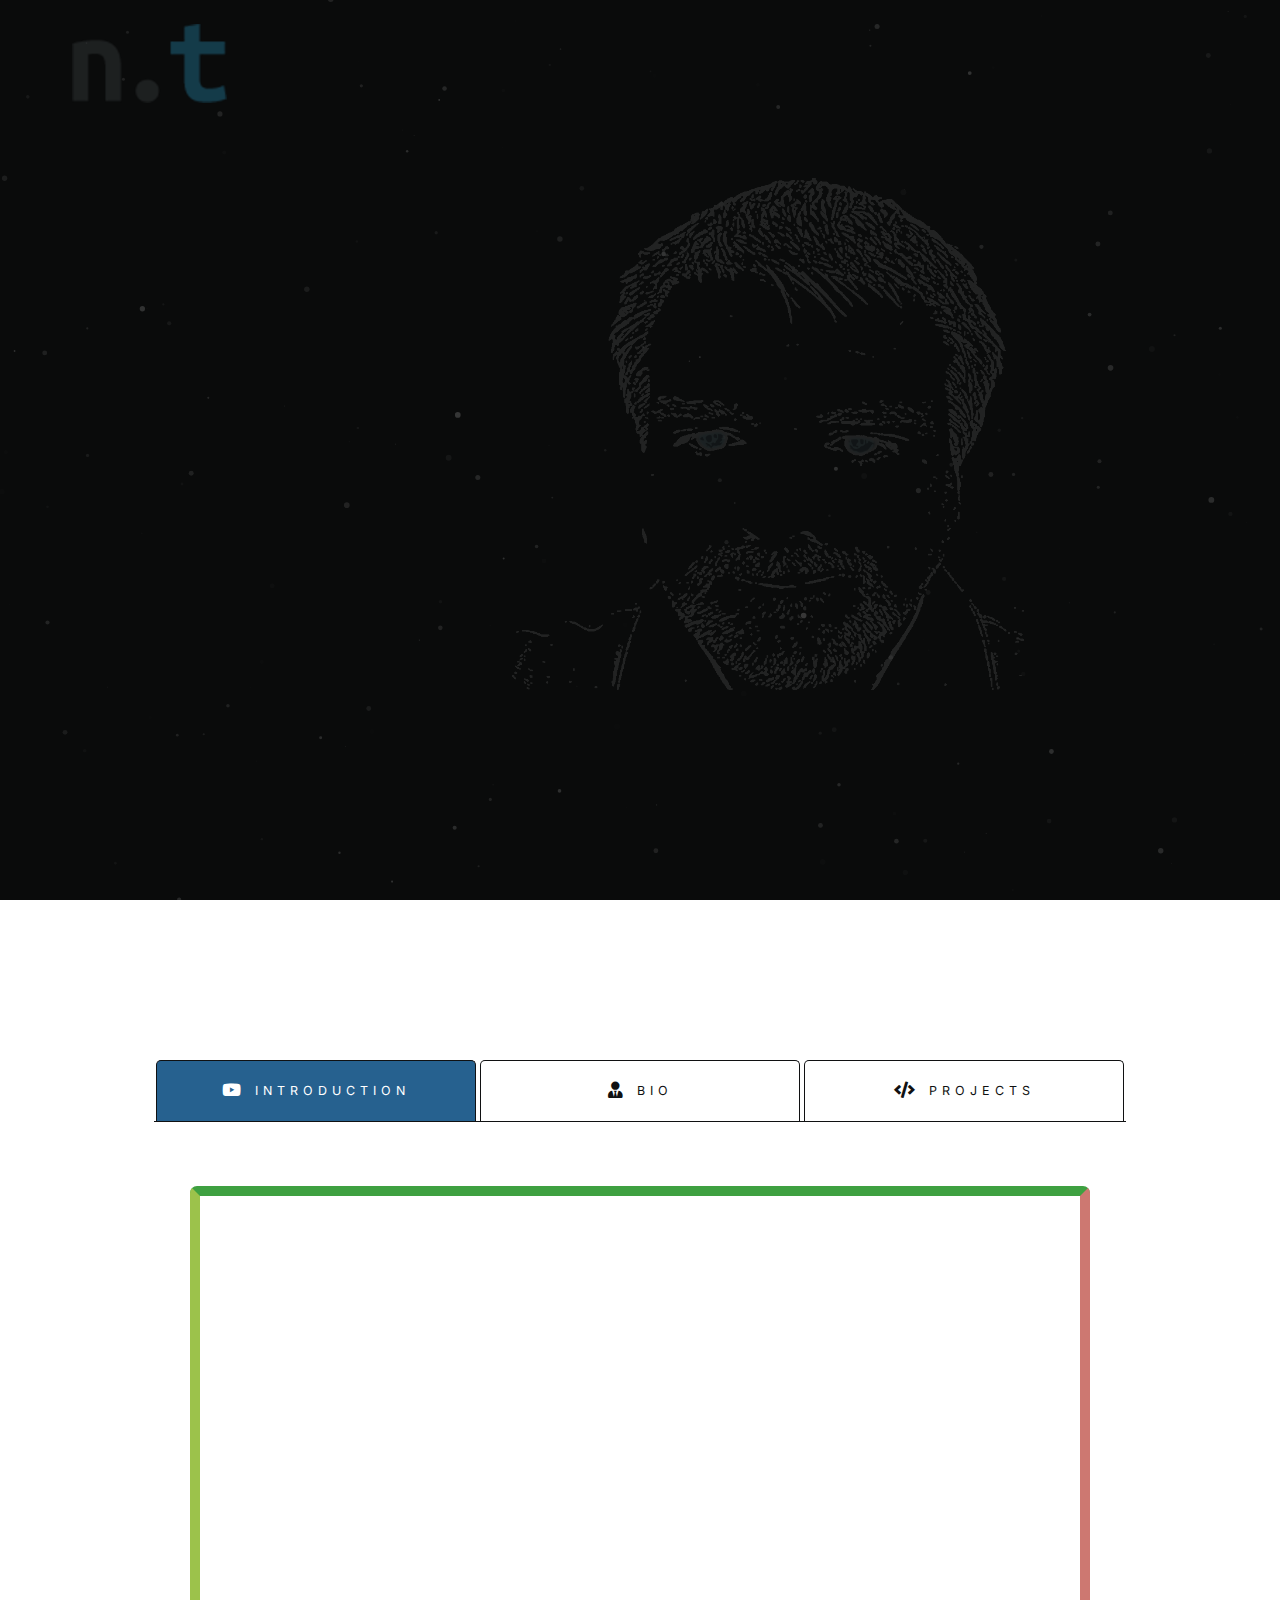
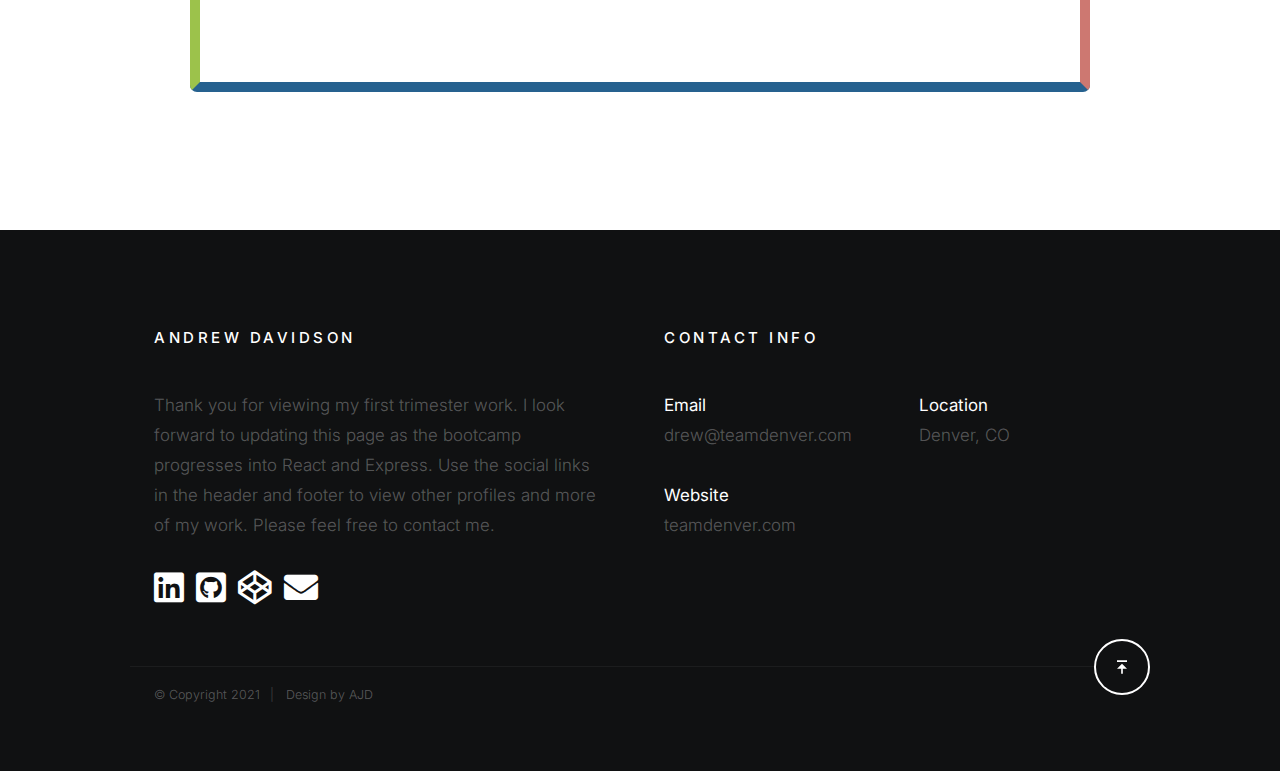
==== index.html @ 0cc4fbe0 "touch up bio intro" ====
<!DOCTYPE html>
<html lang="en" class="no-js">

<head>

    <!--- basic page needs
    ================================================== -->
    <meta charset="utf-8">
    <meta name="viewport" content="width=device-width, initial-scale=1">
    <title>Andrew Davidson</title>

    <script>
        document.documentElement.classList.remove('no-js');
        document.documentElement.classList.add('js');
    </script>

    <!-- CSS
    ================================================== -->
    <link rel="stylesheet" href="css/styles.css">
    <link rel="stylesheet" href="https://cdnjs.cloudflare.com/ajax/libs/font-awesome/5.1.1/css/all.css">


    <!-- favicons
    ================================================== -->
    <link rel="apple-touch-icon" sizes="180x180" href="apple-touch-icon.png">
    <link rel="icon" type="image/png" sizes="32x32" href="favicon-32x32.png">
    <link rel="icon" type="image/png" sizes="16x16" href="favicon-16x16.png">
    <link rel="manifest" href="site.webmanifest">
    <style>
        /*     page blue #034f4b     */
        /*  MERN
            #3ea041
            #cd7871
            #26618f
            #9cc24b
        */
        .profile-container {
            width: 100%;
            height: 100%;
            display: flex;
            align-items: center;
            justify-content: center;
        }

        .profile-pic {
            position: absolute;
            opacity: 50%;
            right: 20%;
        }

        .bio-pic {
            float: left;
            border-radius: 50%;
            margin-right: 30px;
            margin-bottom: 5px;
            padding: 0px;
        }

        .social-bio {
            list-style-type: none;
            margin: 0;
            padding: 0;
        }

        .col-video {
            text-align: center;
            vertical-align: middle;
            display: table-cell;
        }

        .col-mern-frame {
            border: 10px solid;
            border-top-color: #3ea041;
            border-right-color: #cd7871;
            border-bottom-color: #26618f;
            border-left-color: #9cc24b;
            border-radius: 7px;
            margin: 0;
            padding: 0;
        }

        /*.button i {*/
        /*    vertical-align: -5px;*/
        /*}*/

        .button {
            /*background-color: #4CAF50; !* Green *!*/
            border: none;
            border-radius: 7px;
            color: white;
            padding: 10px 15px 10px 18px;
            /*text-align: center;*/
            /*text-decoration: none;*/
            /*font-size: 12px;*/
            display: inline-block;
            margin: 0px;
            transition-duration: 0.8s;
            cursor: pointer;
            pointer-events: none;
            /*float: right;*/
        }

        .button1 {
            background-color: transparent;
            color: #26618f;
        }

        .button2 {
            background-color: transparent;
            color: #26618f;
            border: none;
        }

        .button1:hover {
            background-color: transparent;
            border-color: #3ea041;
            color: white;
        }

        .button:visited, .button:active {
            background-color: transparent;
            color: #26618f;
            border: 2px solid #26618f;
        }

        .pro-head {
            height: 55px;
        }
    </style>
    <style>
        /*.dropbtn {*/
        /*    background-color: #4CAF50;*/
        /*    color: white;*/
        /*    padding: 16px;*/
        /*    font-size: 16px;*/
        /*    border: none;*/
        /*    cursor: pointer;*/
        /*}*/

        .dropdown {
            position: relative;
            display: inline-block;
        }

        .dropdown-content {
            display: none;
            border-radius: 5px;
            background-color: white;
            border: 2px solid #26618f;
            position: absolute;
            right: 20px;
            top: 50px;
            width: 175px;
            box-shadow: 0px 8px 16px 0px rgba(0, 0, 0, 0.2);
            z-index: 10;
            font-size: 16px;
        }

        .dropdown-content a {
            color: #26618f;
            padding: 10px 10px;
            text-decoration: none;
            display: block;
            border-radius: 5px;
        }

        .dropdown-content a:hover {
            background-color: #cc5252;
            color: white;
            border-radius: 5px;
            transition-duration: 0.5s;
        }

        .dropdown:hover .dropdown-content {
            display: block;
            border-radius: 7px;
        }

        .info-content {
            display: none;
            border-radius: 5px;
            background-color: white;
            border: 2px solid #26618f;
            color: #26618f;
            position: absolute;
            right: 20px;
            top: 50px;
            width: 275px;
            box-shadow: 0px 8px 16px 0px rgba(0, 0, 0, 0.2);
            z-index: 10;
            font-size: 16px;
            padding: 0px 10px 0 15px;
            /*pointer-events: none;*/
        }

        .dropdown:hover .info-content {
            display: block;
            border-radius: 7px;
        }

        .info-content a:hover {
            color: #cc5252;
        }

        .services-list__item-content a {
            color: #000;
        }

        .services-list__item-content a:hover {
            color: #cc5252;
        }

        /*.dropdown:hover .dropbtn {*/
        /*    background-color: #3e8e41;*/
        /*}*/
    </style>
    <script>
        function egg() {
            var newLine = "\r\n"
            var msg = "You found an Easter Egg!"
            msg += newLine;
            msg += newLine;
            msg += "A new tab will open with";
            msg += newLine;
            msg += "more of my recent projects wrapped";
            msg += newLine;
            msg += "in a next.tech playground...Enjoy";
            alert(msg);
        }
    </script>
</head>

<body id="top" class="theme-particles">


<!-- preloader
================================================== -->
<div id="preloader">
    <div id="loader"></div>
</div>


<!-- page wrap
================================================== -->
<div class="s-pagewrap">


    <!-- # header
    ================================================== -->
    <header class="s-header">
        <div class="row s-header__content">

            <div class="s-header__logo">
                <a class="logo" href="index.html">
                    <img src="images/logo.png" alt="Homepage">
                </a>
            </div>
            <!--#3ea041 cd7871 26618f 9cc24b-->
            <ul class="s-header__social">
                <li>
                    <a href="https://www.linkedin.com/in/andrewjdavidson/" target="_blank">
                        <i class="fab fa-linkedin fa-2x" style="color: #3ea041;"
                           onMouseOver="this.style.color='white'" onMouseOut="this.style.color= '#3ea041'"></i>
                        <span class="screen-reader-text">LinkedIn</span>
                    </a>
                </li>
                <li>
                    <a href="https://github.com/ajdavidson?tab=repositories" target="_blank">
                        <i class="fab fa-github-square fa-2x" style="color: #cd7871;"
                           onMouseOver="this.style.color='white'" onMouseOut="this.style.color= '#cd7871'"></i>
                        <span class="screen-reader-text">GitHub</span>
                    </a>
                </li>
                <li>
                    <a href="https://codepen.io/collection/LPVvgN" target="_blank">
                        <i class="fab fa-codepen fa-2x" style="color: #26618f;"
                           onMouseOver="this.style.color='white'" onMouseOut="this.style.color= '#26618f'"></i>
                        <span class="screen-reader-text">Codepen</span>
                    </a>
                </li>
                <li>
                    <a href="mailto:drew@teamdenver.com" target="_blank">
                        <i class="fa fa-envelope fa-2x" style="color: #9cc24b;"
                           onMouseOver="this.style.color='white'" onMouseOut="this.style.color= '#9cc24b'"></i>
                        <span class="screen-reader-text">Email</span>
                    </a>
                </li>
            </ul>

        </div> <!-- end s-header__content -->
    </header> <!-- end s-header -->


    <!-- # intro
    ================================================== -->
    <section id="intro" class="s-intro">
        <div id="floater" style="
        z-index: 5;
        position: absolute;
        left: 0px;
        top: 0px;
        height:79px;
        width: 155px;
        /*border-radius: 50%;*/
        opacity: 33.3%;
        background: rgba(255, 255, 255, 0);
       margin: 0;
       padding: 0;
      "><a href="https://ajdavidson.github.io/next-tech-sbx/" target="_blank" onclick="egg()"><img src="images/nt.png"></a>
        </div>
        <div id="particles-js" class="s-intro__particles">
            <div class="profile-container">
                <img class="profile-pic" src="images/profile-1080-sq.png" height="40%" width="40%"/></div>
        </div>


        <div class="row s-intro__content">
            <div class="column lg-12">

                <!--  counter  -->
                <!--                <div class="counter">-->
                <!--                    <div class="counter__time">-->
                <!--                        <span class="ss-days">365</span>-->
                <!--                        <span>days</span>-->
                <!--                    </div>-->
                <!--                    <div class="counter__time">-->
                <!--                        <span class="ss-hours">01</span>-->
                <!--                        <span>hours</span>-->
                <!--                    </div>-->
                <!--                    <div class="counter__time minutes">-->
                <!--                        <span class="ss-minutes">01</span>-->
                <!--                        <span>mins</span>-->
                <!--                    </div>-->
                <!--                    <div class="counter__time">-->
                <!--                        <span class="ss-seconds">55</span>-->
                <!--                        <span>secs</span>-->
                <!--                    </div>-->
                <!--                </div>-->
                <!-- end counter -->

                <div class="s-intro__content-bottom">
                    <h1 class="s-intro__content-title">Andrew Davidson</h1>
                    <h2 class="s-intro__content-title">Portfolio</h2>
                    <p>
                        MIT xPRO Professional Certificate<br>
                        Full Stack Development with MERN
                    </p>
                </div>

            </div>

            <div class="s-intro__scroll">
                <p class="scroll-text">Scroll For More</p>
                <a href="#info" class="smoothscroll">
                    <div class="mouse"></div>
                </a>
                <div class="end-top"></div>
            </div> <!-- end s-intro__scroll -->

        </div> <!-- intro__content -->

    </section> <!-- end s-intro -->


    <!-- # info
    ================================================== -->
    <section id="info" class="s-info">

        <div class="s-info__bg"></div>

        <div class="row">
            <div class="column lg-12">

                <nav class="tab-nav">
                    <ul class="tab-nav__list">
                        <li class="active" data-id="tab-about">
                            <a href="#tab-about">
                                <i class="fab fa-youtube fa-lg"></i>&nbsp;Introduction
                            </a>
                        </li>
                        <li>
                            <a href="#tab-services">
                                <i class="fas fa-user-tie fa-lg"></i>&nbsp;Bio
                            </a>
                        </li>
                        <li>
                            <a href="#tab-contact">
                                <i class="fas fa-code fa-lg"></i>&nbsp;Projects
                            </a>
                        </li>
                    </ul>
                </nav> <!-- end tab-nav -->

                <div class="tab-content">

                    <!-- 01 - tab about -->
                    <div id="tab-about" class='tab-content__item'>

                        <div class="row">
                            <div class="column col-video">
                                <!--                                <p class="lead">-->
                                <!--              Youtube embed                      -->
                                <div>
                                    <iframe class="col-mern-frame" id="ytplayer" type="text/html" width="900"
                                            height="506.25"
                                            src="https://www.youtube.com/embed/bcRHlFzZ-sk?modestbranding=1&color=white&iv_load_policy=3"
                                            frameborder="0" allowfullscreen></iframe>
                                </div>
                            </div>
                        </div>

                    </div> <!-- end 01 - tab about -->

                    <!-- 02 - tab services -->
                    <div id="tab-services" class='tab-content__item'>

                        <div class="row tab-content__item-header">
                            <div class="column">
                                <!---->
                                <ul class="social-bio">
                                    <li>
                                        <a href="https://www.linkedin.com/in/andrewjdavidson/" target="_blank">
                                            <i class="fab fa-linkedin fa-1x" style="color: rgb(0, 0, 0);"></i>
                                            <span class="screen-reader-text">LinkedIn</span>andrewjdavidson</a>
                                    </li>
                                    <li>
                                        <a href="https://github.com/ajdavidson?tab=repositories" target="_blank">
                                            <i class="fab fa-github-square fa-1x" style="color: rgb(0, 0, 0);"></i>
                                            <span class="screen-reader-text">GitHub</span>
                                            github.com/ajdavidson</a>
                                    </li>
                                </ul>
                                <!---->
                            </div>
                            <div class="column">
                                <h2 align="center">What I Do</h2>
                            </div>

                            <div class="column">
                                <!--suppress HtmlDeprecatedAttribute -->
                                <img src="images/mern.png" align="right" height="50" width="147"/>
                            </div>
                        </div>

                        <div class="row">
                            <div class="column">
                                <img src="images/profile-bio.jpg" class="bio-pic" height="150" width="150"/>
                                <p class="lead">
                                    This site is a portfolio of my work in the MIT xPro Full Stack Development with MERN
                                    Bootcamp. An immersive formally structured coding program leveraging vetted content
                                    from world-renowned experts in the MIT faculty. Focusing on MERN: MongoDB, Express,
                                    React, and Node.js and related frameworks. These components provide the end-to-end
                                    framework support for developers.
                                    Several hours per week are spent in live interactive sessions with course leaders.
                                    Weekly testing and grading. I am wrapping up the first trimester covering web
                                    development with JavaScript. Built pages and projects using the latest techniques on
                                    the most up to date versions of frontend languages with modern tools such as VS Code
                                    and GitHub. Trained on many supporting methods, technologies, and API as well. The
                                    best way to contact me is [ <a href="mailto:drew@teamdenver.com"><i
                                        class="fa fa-envelope fa-sm"></i><span class="screen-reader-text">Email</span></a> ]
                                </p>
                            </div>
                        </div>

                        <div class="row services-list block-lg-one-half block-md-one-half block-tab-whole">

                            <div class="column services-list__item">
                                <div class="services-list__item-icon">
                                    <!--            @formatter:off              -->
                                    <svg viewBox="0 0 384 448" xmlns="http://www.w3.org/2000/svg"><path transform="translate(0 -32)" d="M0,32,34.9,427.8,191.5,480l157.6-52.2L384,32ZM308.2,159.9H124.4l4.1,49.4H304.1L290.5,357.7l-97.9,27v.3h-1.1L92.8,357.7l-6-75.8h47.7L138,320l53.5,14.5L245.2,320l6-62.2H84.3L71.5,112.2H312.6Z"/></svg>
                                    <svg xmlns="http://www.w3.org/2000/svg" viewBox="0 0 384 448"><path d="M0,32,34.9,427.8,192,480l157.1-52.2L384,32Zm313.1,80-4.8,47.3L193,208.6l-.3.1H304.2L291.4,355.3,193.2,384,94.4,354.8,88,280.9h48.9l3.2,38.3,52.6,13.3,54.7-15.4,3.7-61.6L84.8,255v-.1l-.2.1L81,208.7,193.1,162l6.5-2.7H76.7L70.9,112Z" transform="translate(0 -32)"/></svg>
                                    <svg xmlns="http://www.w3.org/2000/svg" viewBox="0 0 205.36 230"><path d="M226.37,11.63A5,5,0,0,0,222.68,10H27.32a5,5,0,0,0-5,5.44l17.6,197.14a5,5,0,0,0,3.61,4.36l80.05,22.87a5,5,0,0,0,2.74,0l80.12-22.87a5,5,0,0,0,3.61-4.36L227.66,15.45A5,5,0,0,0,226.37,11.63ZM60,145l35,9.71V55h20V185L60,169.75Zm130.27-35L185,171.25,135,185V162l33.75-9.28L170,134l-35,6V55h60l-1.73,20H155v40Z" transform="translate(-22.32 -10)"/></svg>
                                    <!--            @formatter:on               -->
                                </div>
                                <div class="services-list__item-content">
                                    <h4 class="item-title">Front End Development</h4>
                                    <p>
                                        The heart of the program is building web applications using Javascript, HTML,
                                        and CSS with Agile methodology. Designing and coding user interactions on web
                                        pages. Implementing UI components, and DOM manipulation in synchronous and
                                        asynchronous applications. Debugging and extensive utilization of Browser
                                        Developer Tools.
                                    </p>
                                </div>
                            </div>

                            <div class="column services-list__item">
                                <div class="services-list__item-icon">
                                    <!--            @formatter:off              -->
                                    <svg xmlns="http://www.w3.org/2000/svg" viewBox="0 0 56.71 59.45"><defs><style>.cls-1{fill:#99424f}</style></defs><g id="A"><path class="cls-1" d="M-141,179a7.79,7.79,0,0,0-5.18-7.9l8.82-21.42-36.25-2.58,5.81,22.53a7.74,7.74,0,0,0-6,7.05,7.9,7.9,0,0,0,2.78,6.55,20.77,20.77,0,0,1-2.87,2.91,20.15,20.15,0,0,1-6.52,3.66,5.28,5.28,0,0,1-1.71-6.24,7.72,7.72,0,0,0,5.89-7,7.73,7.73,0,0,0-7.07-8.28,7.68,7.68,0,0,0-8.15,7.21,7.81,7.81,0,0,0,1.83,5.59l-.42.72a30.07,30.07,0,0,0-3.48,7.91c-1.4,6-.12,11,3.59,14a12.37,12.37,0,0,0,7,2.84c4.47.31,9.17-1.65,13.71-3.55a49.23,49.23,0,0,1,9.81-3.34c1.2-.21,2.43-.29,3.74-.39a20.74,20.74,0,0,0,7.91-1.66,11.22,11.22,0,0,0,5.87-7.32,11.68,11.68,0,0,0-.6-7.23,7.79,7.79,0,0,0,1.42-4Zm-3.32-.24a4.32,4.32,0,0,1-4.58,4.06,4.36,4.36,0,0,1-4-4.67,4.68,4.68,0,0,1,.7-2.12,4.26,4.26,0,0,1,.53-.66,3.54,3.54,0,0,1,.63-.53h0l.46-.28a0,0,0,0,0,0,0l.22-.11s0,0,.05,0l.24-.08a1.84,1.84,0,0,0,.25-.09s0,0,0,0l.21-.06s.05,0,.07,0l.24,0h0l.26,0s.05,0,.07,0h.29c.08,0,.17,0,.27,0l.22,0a.63.63,0,0,1,.19,0h0a3.06,3.06,0,0,1,.41.1,4.39,4.39,0,0,1,3.12,4.53Zm-24.78-27.86,26.76,1.9-7.42,18c-.26,0-.52.11-.78.17l-5.54-13.87-7.4,12.87a5.07,5.07,0,0,0-.78-.25Zm10.48,25.33a7.65,7.65,0,0,0-2-4.31l4-7,3,7.64a7.87,7.87,0,0,0-2.4,3.85Zm-8.33-3.34.24,0h0l.21,0h.26l.66.05a.74.74,0,0,1,.17,0,.12.12,0,0,1,.08,0,1.33,1.33,0,0,0,.19.05l.06,0,.24.07a1,1,0,0,1,.21.09l.07,0a.65.65,0,0,1,.17.08l0,0,.19.11h0a.74.74,0,0,1,.21.13,2.11,2.11,0,0,1,.22.14s0,0,0,0,.11.1.18.14l0,0c.19.17.36.35.54.54l0,0a4.41,4.41,0,0,1,.43.66,4.38,4.38,0,0,1,.53,2.43,4.32,4.32,0,0,1-4.58,4.06,4.36,4.36,0,0,1-4-4.67,4.33,4.33,0,0,1,3.52-4Zm-16.73-1.31a4.35,4.35,0,0,1,4,4.66,4.33,4.33,0,0,1-4.59,4.06,4.34,4.34,0,0,1-4-4.66A4.32,4.32,0,0,1-183.73,171.55Zm38.53,17.82a7.63,7.63,0,0,1-4.05,5,17.6,17.6,0,0,1-6.66,1.31c-1.32.1-2.71.21-4.06.44a51,51,0,0,0-10.53,3.55c-4.37,1.83-8.48,3.55-12.17,3.29a8.84,8.84,0,0,1-5.16-2.09c-3.56-2.89-3-7.81-2.41-10.48a26.86,26.86,0,0,1,3.12-7l.22-.38a6.81,6.81,0,0,0,1.15.4,8.88,8.88,0,0,0,4.12,9.66l.63.39.71-.21a23.11,23.11,0,0,0,8.52-4.57,22.86,22.86,0,0,0,3.83-4,5.9,5.9,0,0,0,1.17.17,7.64,7.64,0,0,0,7.76-5.27l2.86.2a7.69,7.69,0,0,0,7,6.33,7.49,7.49,0,0,0,3.92-.8,8.05,8.05,0,0,1,.07,4Z" transform="translate(194.12 -147.07)"/></g></svg>
                                    <svg xmlns="http://www.w3.org/2000/svg" viewBox="0 0 365 414.63"><path d="M353.87,319.05,193.63,411.63a22.1,22.1,0,0,1-22.26,0L11.13,319.05A22.25,22.25,0,0,1,0,299.91V114.73A22,22,0,0,1,11.13,95.59L171.37,3a22.1,22.1,0,0,1,22.26,0L353.87,95.59A22.25,22.25,0,0,1,365,114.73V299.91A23.24,23.24,0,0,1,353.87,319.05Z" transform="translate(0 0)" style="fill:#26618f"/><path d="M182.28,28.16a18.24,18.24,0,0,0-9.57,2.67L34.27,110.73A18.87,18.87,0,0,0,24.7,127.2V287a18.62,18.62,0,0,0,9.57,16.47l138.44,79.9a18.49,18.49,0,0,0,19.14,0l138.43-79.9A18.9,18.9,0,0,0,339.85,287V127.2a18.62,18.62,0,0,0-9.57-16.47L191.85,30.83A18.24,18.24,0,0,0,182.28,28.16Zm0,6.68h0a12.52,12.52,0,0,1,6.22,1.78l138.43,79.9a12.77,12.77,0,0,1,6.23,10.9v159.8a12.77,12.77,0,0,1-6.23,10.9L188.5,378a12.53,12.53,0,0,1-6.23,1.78A11.83,11.83,0,0,1,176,378L37.61,298.12a12.81,12.81,0,0,1-6.23-10.9V127.42a12.81,12.81,0,0,1,6.23-10.9l138.44-79.9A13.16,13.16,0,0,1,182.28,34.84ZM169.5,174.16h18.69a2,2,0,0,0,1.56-.67C200.88,161,202,135,202,127.2a2.23,2.23,0,0,0-2.22-2.23H157.91a2.23,2.23,0,0,0-2.23,2.23c0,7.56,1.11,33.61,12.24,46.29A2,2,0,0,0,169.5,174.16Zm-5.12-42.29h29.38A2.23,2.23,0,0,1,196,134.1c0,6.23-1.11,23.81-8.68,32.94a3,3,0,0,1-1.78.66H172.37a2,2,0,0,1-1.55-.66c-7.57-8.91-8.46-26.71-8.68-32.94a2.23,2.23,0,0,1,2.22-2.23Zm18.7-11.35s8-4.67,3.11-13.13c-2.89-4.45-4.23-8.23-3.11-9.79-2.9,3.56-7.79,7.34-2.45,15.35a12.57,12.57,0,0,1,2.43,7.57Zm-8.91.67a6.26,6.26,0,0,0,2.21-8.57l-.21-.33c-2-2.9-2.9-5.57-2-6.46-2,2.45-5.11,4.9-1.55,10.46,1.09,1.11,1.53,4,1.53,4.9ZM173.5,165h11.12a1.92,1.92,0,0,0,1.34-.66c3.78-4.46,5.56-11.35,6.45-17.36,0,0-.22,2-5.56,4-7.34,2.67-20.25.89-20.25.89a31.92,31.92,0,0,0,5.56,12.47A1.58,1.58,0,0,0,173.5,165ZM89.8,227.57V183.06H81.57L68,204,54.42,183.06H46.18V227.8H54V196l13.8,20.7H68l14-20.92v31.82ZM139.66,184a26,26,0,0,0-9.35-1.78A21.92,21.92,0,0,0,121,184a21.17,21.17,0,0,0-7.34,4.9,22.19,22.19,0,0,0-4.9,7.34,24.48,24.48,0,0,0-1.78,8.9v.23a23.63,23.63,0,0,0,1.78,8.9,20.71,20.71,0,0,0,4.67,7.34,21.21,21.21,0,0,0,7.35,4.9,25.8,25.8,0,0,0,9.35,1.78,21.92,21.92,0,0,0,9.35-1.78,21.17,21.17,0,0,0,7.34-4.9,22.45,22.45,0,0,0,4.9-7.34,24.52,24.52,0,0,0,1.82-8.9v-.23a23.63,23.63,0,0,0-1.78-8.9,21.3,21.3,0,0,0-12-12.24ZM145,205.54a19.19,19.19,0,0,1-1.12,6,18.35,18.35,0,0,1-3.11,4.9,17.68,17.68,0,0,1-4.67,3.33,13.26,13.26,0,0,1-6,1.34,13.87,13.87,0,0,1-6-1.34,18,18,0,0,1-4.68-3.33,15.12,15.12,0,0,1-3.11-5.12,19.2,19.2,0,0,1-1.11-6.24v-.22a19.18,19.18,0,0,1,1.11-6,18.45,18.45,0,0,1,3.11-4.89,17.77,17.77,0,0,1,4.68-3.34,14.15,14.15,0,0,1,12,0,17.56,17.56,0,0,1,4.67,3.34,14.81,14.81,0,0,1,3.11,5.12,19.2,19.2,0,0,1,1.12,6.23Zm32.94-6.68a18.45,18.45,0,0,1,3.11-4.89,17.77,17.77,0,0,1,4.68-3.34,12.3,12.3,0,0,1,5.77-1.31,13.77,13.77,0,0,1,6.9,1.56,31.82,31.82,0,0,1,5.57,4l5.12-5.79a41.66,41.66,0,0,0-3.34-2.89A21.17,21.17,0,0,0,202,184c-1.55-.44-2.89-.89-4.67-1.33a43.11,43.11,0,0,0-5.56-.45,24.94,24.94,0,0,0-9.35,1.78,21.21,21.21,0,0,0-7.35,4.9,25.66,25.66,0,0,0-4.67,7.34,23.63,23.63,0,0,0-1.78,8.9v.21a24.48,24.48,0,0,0,1.78,8.9,20.71,20.71,0,0,0,4.67,7.34,22.06,22.06,0,0,0,16,6.68,28.07,28.07,0,0,0,6-.44,16.79,16.79,0,0,0,4.67-1.56,19.51,19.51,0,0,0,4-2.45,24.46,24.46,0,0,0,3.56-3.34l-5.06-5.13a41.48,41.48,0,0,1-5.79,4.23,13.17,13.17,0,0,1-6.9,1.56,16.7,16.7,0,0,1-5.78-1.34,13.86,13.86,0,0,1-4.68-3.33,15,15,0,0,1-3.11-5.12,19.48,19.48,0,0,1-1.12-6.24v-.22a19.19,19.19,0,0,1,1.12-6Zm47-15.8v44.51h7.79V208.88h21.36v18.69h7.79V183.06h-7.79v18.47h-21.4V183.06Zm85.46,33.83,4.45,10.68h8.24L303.5,182.84h-7.12l-19.59,44.73h8l4.67-10.68Zm-10.46-24.7,7.57,17.8H292.33ZM40.62,244H324.38v-2.45H40.62Zm163.13-86.13c0,.89-.22,1.56-.22,2.45H324.38v-2.45Zm-49.63,0H40.62v2.41H154.35C154.35,159.47,154.12,158.8,154.12,157.91Z" transform="translate(0 0)" style="fill:#fff"/></svg>
                                    <svg xmlns="http://www.w3.org/2000/svg" viewBox="0 0 1621.5 1872.3"><defs><clipPath id="clip-path" transform="translate(-2974.99 426.23)"><rect x="2974.99" y="-426.19" width="1621.92" height="1872.96" fill="none"/></clipPath></defs><g clip-path="url(#clip-path)"><path d="M3045.12,937.52l740.6,427.6,740.65-427.6V82.34L3785.72-345.25,3045.12,82.34Zm740.6,508.55L2975,978V41.87l810.73-468.1,810.77,468.1V978Zm0,0" transform="translate(-2974.99 426.23)" fill="#035955"/></g><path d="M4151.58,194.69q0,51-20.14,101.39a374.71,374.71,0,0,1-54.06,93.34,396,396,0,0,1-78.22,75.21q-44.34,32.24-92,46.33l-14.09-23.5a215.44,215.44,0,0,0,51.7-36.26,234.66,234.66,0,0,0,40.28-50,247.64,247.64,0,0,0,25.86-59.09,226.37,226.37,0,0,0,9.06-63.45,223.61,223.61,0,0,0-10.74-69.83q-10.74-32.93-31.55-57.42a147.38,147.38,0,0,0-51.38-38.61q-30.54-14.1-70.17-14.11-48.35,0-88.63,18.81a257,257,0,0,0-72.53,50.7,344.6,344.6,0,0,0-56.07,73.19A504.69,504.69,0,0,0,3599.28,328a580.8,580.8,0,0,0-23.84,91.66q-8.05,46.33-8.06,87.3a444.47,444.47,0,0,0,8.73,85.95,510.8,510.8,0,0,0,25.52,87.29,449,449,0,0,0,41.63,81.25,327.42,327.42,0,0,0,57.41,67.15,267.5,267.5,0,0,0,72.53,46q39.95,17.11,87,17.12a227.69,227.69,0,0,0,62.78-8.73,309.1,309.1,0,0,0,58.76-23.5,331.48,331.48,0,0,0,53.39-34.92,409.85,409.85,0,0,0,46.66-43.65l22.16,21.49q-29.55,39-70.17,74.87a573.59,573.59,0,0,1-87.63,63.79,478.15,478.15,0,0,1-98.37,44.32q-51.37,16.46-101.73,16.45-49,0-92.33-17.12a304.63,304.63,0,0,1-79.57-46.33,356,356,0,0,1-64.8-68.49A464.9,464.9,0,0,1,3461,786.27,475.13,475.13,0,0,1,3430.73,695a424.65,424.65,0,0,1-10.4-92q0-65.15,21.82-134a645.89,645.89,0,0,1,60.1-133.62,760.8,760.8,0,0,1,90.31-122.55A695.64,695.64,0,0,1,3704.7,112.1a562.68,562.68,0,0,1,125.57-68.16q65.47-25.18,130.6-25.18,40.29,0,75.21,11.75t60.44,33.91q25.51,22.15,40.29,55.06t14.77,75.21Zm0,0" transform="translate(-2974.99 426.23)" fill="#035955"/></svg>
                                    <!--            @formatter:on               -->
                                </div>
                                <div class="services-list__item-content">
                                    <h4 class="item-title">TDD/ BDD</h4>
                                    <p>
                                        Improved skills and efficiency with knowledge and implementation of Test Driven
                                        Development (TDD) and Behavior Driven Development (BDD) unit testing systems:
                                        Jest, and Mocha with Chai. Produced HTML reporting with Mocha awesome. As seen
                                        in this project <a href="https://ajdavidson.github.io/awesomocha/">Mocha Awesome
                                        HTML Report <i class="fas fa-external-link-alt fa-xs"></i></a>
                                    </p>
                                </div>
                            </div>

                            <div class="column services-list__item">
                                <div class="services-list__item-icon">
                                    <!--            @formatter:off              -->
                                    <svg xmlns="http://www.w3.org/2000/svg" viewBox="0 0 446.8 503.95"><path d="M224,508a39.17,39.17,0,0,1-19.4-5.2l-61.7-36.5c-9.2-5.2-4.7-7-1.7-8,12.3-4.3,14.8-5.2,27.9-12.7a4.51,4.51,0,0,1,4.6.4l47.4,28.1a5.79,5.79,0,0,0,5.7,0L411.5,367.5a5.92,5.92,0,0,0,2.8-5V149.3a6,6,0,0,0-2.9-5.1L226.8,37.7a5.79,5.79,0,0,0-5.7,0L36.6,144.3a5.84,5.84,0,0,0-2.9,5.1V362.5a5.52,5.52,0,0,0,2.9,4.9l50.6,29.2c27.5,13.7,44.3-2.4,44.3-18.7V167.5a5.29,5.29,0,0,1,5.4-5.3h23.4a5.36,5.36,0,0,1,5.4,5.3V378c0,36.6-20,57.6-54.7,57.6-10.7,0-19.1,0-42.5-11.6L20.1,396.1A38.89,38.89,0,0,1,.7,362.4V149.3a39,39,0,0,1,19.4-33.7L204.6,9a40.49,40.49,0,0,1,38.8,0L428.1,115.7a38.89,38.89,0,0,1,19.4,33.7V362.5a39.13,39.13,0,0,1-19.4,33.7L243.4,502.8A38.89,38.89,0,0,1,224,508ZM373.1,297.9c0-39.9-27-50.5-83.7-58-57.4-7.6-63.2-11.5-63.2-24.9,0-11.1,4.9-25.9,47.4-25.9,37.9,0,51.9,8.2,57.7,33.8a5.35,5.35,0,0,0,5.2,4.2h24a5.22,5.22,0,0,0,3.9-1.7,5.57,5.57,0,0,0,1.4-4.1c-3.7-44.1-33-64.6-92.2-64.6-52.7,0-84.1,22.2-84.1,59.5,0,40.4,31.3,51.6,81.8,56.6,60.5,5.9,65.2,14.8,65.2,26.7,0,20.6-16.6,29.4-55.5,29.4-48.9,0-59.6-12.3-63.2-36.6a5.29,5.29,0,0,0-5.3-4.5H188.6a5.27,5.27,0,0,0-5.3,5.3c0,31.1,16.9,68.2,97.8,68.2,58.4-.1,92-23.2,92-63.4Z" transform="translate(-0.7 -4.05)"/></svg>
                                    <svg xmlns="http://www.w3.org/2000/svg" viewBox="0 0 768 768"><path d="M768,128H256A128,128,0,0,0,128,256V768A128,128,0,0,0,256,896H554.67V469.33H725.33V896H768A128,128,0,0,0,896,768V256A128,128,0,0,0,768,128Z" transform="translate(-128 -128)"/></svg>
                                    <!--            @formatter:on               -->
                                </div>
                                <div class="services-list__item-content">
                                    <h4 class="item-title">Node npm/npx</h4>
                                    <p>
                                        Basic node.js foundation in this first module. Laying the ground for React and
                                        Express in the next two trimesters. Launched projects and packages using the
                                        node, npm npx asynchronous event-driven
                                        JavaScript runtime. Improved code with node backend including unit testing and
                                        git actions.
                                    </p>
                                </div>
                            </div>

                            <div class="column services-list__item">
                                <div class="services-list__item-icon">
                                    <!--            @formatter:off              -->
                                    <svg xmlns="http://www.w3.org/2000/svg" viewBox="0 0 448 447.99"><path d="M439.55,236.05,244,40.45a28.87,28.87,0,0,0-40.81,0L162.53,81.08l51.52,51.52c27.06-9.14,52.68,16.77,43.39,43.68l49.66,49.66c34.23-11.8,61.18,31,35.47,56.69-26.49,26.49-70.21-2.87-56-37.34L240.22,199V320.85c25.3,12.54,22.26,41.85,9.08,55a34.31,34.31,0,1,1-37.3-56v-123c-20.8-8.51-24.6-30.74-18.64-45L142.57,101,8.45,235.14a28.86,28.86,0,0,0,0,40.81l195.61,195.6a28.86,28.86,0,0,0,40.8,0L439.55,276.86a28.86,28.86,0,0,0,0-40.81Z" transform="translate(0 -32)"/></svg>
                                    <svg xmlns="http://www.w3.org/2000/svg" viewBox="0 0 448 448"><path d="M400,32H48A48,48,0,0,0,0,80V432a48,48,0,0,0,48,48H400a48,48,0,0,0,48-48V80A48,48,0,0,0,400,32ZM277.3,415.7c-8.4,1.5-11.5-3.7-11.5-8,0-5.4.2-33,.2-55.3,0-15.6-5.2-25.5-11.3-30.7,37-4.1,76-9.2,76-73.1,0-18.2-6.5-27.3-17.1-39,1.7-4.3,7.4-22-1.7-45-13.9-4.3-45.7,17.9-45.7,17.9a157.31,157.31,0,0,0-83.2,0s-31.8-22.2-45.7-17.9c-9.1,22.9-3.5,40.6-1.7,45-10.6,11.7-15.6,20.8-15.6,39,0,63.6,37.3,69,74.3,73.1-4.8,4.3-9.1,11.7-10.6,22.3-9.5,4.3-33.8,11.7-48.3-13.9A34.84,34.84,0,0,0,109.9,313c-16.2-.2-1.1,10.2-1.1,10.2,10.8,5,18.4,24.2,18.4,24.2,9.7,29.7,56.1,19.7,56.1,19.7,0,13.9.2,36.5.2,40.6,0,4.3-3,9.5-11.5,8C106,393.6,59.8,330.8,59.8,257.4c0-91.8,70.2-161.5,162-161.5S388,165.6,388,257.4C388.1,330.8,343.3,393.7,277.3,415.7Zm-98.1-61.1c-1.9.4-3.7-.4-3.9-1.7-.2-1.5,1.1-2.8,3-3.2,1.9-.2,3.7.6,3.9,1.9s-1,2.6-3,3Zm-9.5-.9c0,1.3-1.5,2.4-3.5,2.4-2.2.2-3.7-.9-3.7-2.4,0-1.3,1.5-2.4,3.5-2.4C167.9,351.1,169.7,352.2,169.7,353.7ZM156,352.6c-.4,1.3-2.4,1.9-4.1,1.3-1.9-.4-3.2-1.9-2.8-3.2s2.4-1.9,4.1-1.5c2,.6,3.3,2.1,2.8,3.4Zm-12.3-5.4c-.9,1.1-2.8.9-4.3-.6-1.5-1.3-1.9-3.2-.9-4.1.9-1.1,2.8-.9,4.3.6C144.1,344.4,144.6,346.4,143.7,347.2Zm-9.1-9.1c-.9.6-2.6,0-3.7-1.5s-1.1-3.2,0-3.9c1.1-.9,2.8-.2,3.7,1.3C135.7,335.5,135.7,337.3,134.6,338.1Zm-6.5-9.7c-.9.9-2.4.4-3.5-.6-1.1-1.3-1.3-2.8-.4-3.5.9-.9,2.4-.4,3.5.6C128.8,326.2,129,327.7,128.1,328.4Zm-6.7-7.4c-.4.9-1.7,1.1-2.8.4-1.3-.6-1.9-1.7-1.5-2.6.4-.6,1.5-.9,2.8-.4C121.2,319.1,121.8,320.2,121.4,321Z" transform="translate(0 -32)"/></svg>
                                    <!--            @formatter:on               -->
                                </div>
                                <div class="services-list__item-content">
                                    <h4 class="item-title">git & GitHub</h4>
                                    <p>
                                        Setup git and GitHub Secure Shell and trained in the git Cycle. Resolved git
                                        issues and facilitated version control initialization and management of local
                                        and remote repositories over SSH with GitHub Cli. Integrated git into IDE’s and
                                        editors and worked with git and GitHub GUI applications.
                                    </p>
                                </div>
                            </div>

                            <div class="column services-list__item">
                                <div class="services-list__item-icon">
                                    <!--            @formatter:off              -->
                                    <svg xmlns="http://www.w3.org/2000/svg" viewBox="0 0 562 447.9"><path d="M333.5,201.4c0-22.1-15.6-34.3-43-34.3H240.1v71.2h42.5C315.4,238.2,333.5,225,333.5,201.4ZM517,188.6c-9.5-30.9-10.9-68.8-9.8-98.1C508.3,60,484.5,32,452.5,32H123.7C91.6,32,67.9,60.1,69,90.5c1,29.3-.3,67.2-9.8,98.1S33.5,239.2,7,241.7v28.5c26.4,2.5,42.6,22.1,52.2,53.1s10.9,68.8,9.8,98.1c-1.1,30.5,22.7,58.5,54.7,58.5H452.4c32.1,0,55.8-28.1,54.7-58.5-1-29.3.3-67.2,9.8-98.1s25.7-50.6,52.1-53.1V241.7C542.7,239.2,526.5,219.6,517,188.6ZM300.2,375.1H202.3V136.8h97.4c43.3,0,71.7,23.4,71.7,59.4,0,25.3-19.1,47.9-43.5,51.8v1.3c33.2,3.6,55.5,26.6,55.5,58.3C383.4,349.7,352.1,375.1,300.2,375.1Zm-10-108.7H240.1v78.4h52.3c34.2,0,52.3-13.7,52.3-39.5S326.1,266.4,290.2,266.4Z" transform="translate(-7 -32)"/></svg>
                                    <svg xmlns="http://www.w3.org/2000/svg" viewBox="0 0 494.3 448"><path d="M27.5,162.2,9,187.1H99.5l6.9-130.7L27.5,162.2ZM396.3,45.7,267.7,32,403.4,179.2,396.3,45.7ZM112.2,218.3l-11.2-22H9.9L234.8,458Zm2-31.2h284L316.7,98.6,256.3,33Zm297.3,9.1L277.6,458,502.4,196.3H411.5ZM415.4,69,406,56.4l.9,17.3L413,187.1h90.3ZM113.5,93.5l-4.6,85.6L244.7,32,116.1,45.7ZM401.2,196.2h-290l42.4,82.9L256.3,480,401.2,196.2Z" transform="translate(-9 -32)"/></svg>
                                    <svg xmlns="http://www.w3.org/2000/svg" viewBox="0 0 1875 1828.13"><path d="M0,0V1828.13H1875V0ZM78.12,78.12H1796.87V1750H78.12Z" style="fill:#26618f"/><path d="M1361.72,768c-11.72-5.47-26.57-7.82-45.32-7.82-98.43,0-164.06,75.78-164.06,201.57,0,143.75,67.19,201.56,154.69,201.56,18.75,0,39.06-2.35,53.91-8.6V768Zm-350,200c0-182,117.18-324.22,309.37-324.22,16.41,0,25,0,40.63,1.56V442.18a7.83,7.83,0,0,1,7.81-7.81h125.78c6.25,0,7.81,2.35,7.81,6.25v714.06c0,21.1,0,47.66,3.91,76.57,0,5.47,0,6.25-4.69,8.59a465.26,465.26,0,0,1-200,45.31c-169.53,0-290.62-104.68-290.62-317.18ZM745.31,841.4l218.75,424.22c3.91,6.25,1.56,12.5-4.69,12.5H823.44c-8.6,0-12.5-2.34-16.41-10.15q-75-154.7-153.13-321.1h-1.56c-46.87,104.69-98.44,218.75-148.44,321.88-3.9,6.25-7.81,8.59-14.06,8.59H360.15c-7.81,0-8.59-6.25-4.68-10.94L569.53,854.68l-207-409.37c-4.69-6.25,0-11.72,5.47-11.72H502.37c7.81,0,11.72,1.56,14.06,8.59,49.22,103.91,99.22,206.25,146.1,310.94h1.56c45.31-103.12,95.31-207,143-309.37,3.91-6.25,6.25-10.16,14.06-10.16H946.93c6.25,0,8.6,4.69,4.69,11.72Z" style="fill:#26618f"/></svg>
                                    <!--            @formatter:on               -->
                                </div>
                                <div class="services-list__item-content">
                                    <h4 class="item-title">UI/UX Design</h4>
                                    <p>
                                        Trained in User interface and User experience tools, concepts and practices.
                                        Worked in depth with CSS Grid layouts and vector based web fonts. Modernized
                                        design with bootstrap to add fluidity and responsiveness to projects. Achieved
                                        proficiency applying styles and animation programmatically. Covered design
                                        lifecycle collaboration with tools such as Adobe XD and Sketch.
                                    </p>
                                </div>
                            </div>

                            <div class="column services-list__item">
                                <div class="services-list__item-icon">
                                    <!--            @formatter:off              -->
                                    <svg xmlns="http://www.w3.org/2000/svg" viewBox="0 0 512 512"><path d="M512,176A176.09,176.09,0,0,1,303.17,348.93l-24,27A24,24,0,0,1,261.22,384H224v40a24,24,0,0,1-24,24H160v40a24,24,0,0,1-24,24H24A24,24,0,0,1,0,488V409.94a24,24,0,0,1,7-17l161.8-161.8A176,176,0,1,1,512,176ZM336,128a48,48,0,1,0,48-48A48,48,0,0,0,336,128Z"/></svg>
                                    <svg xmlns="http://www.w3.org/2000/svg" viewBox="0 0 448 448"><path d="M440.67,182.11l7.14-40A12,12,0,0,0,436,128H361.19l14.62-81.89A12,12,0,0,0,364,32H323.37a12,12,0,0,0-11.82,9.89L296.17,128H197.54l14.62-81.89A12,12,0,0,0,200.35,32H159.72a12,12,0,0,0-11.82,9.89L132.53,128H53.43a12,12,0,0,0-11.81,9.89l-7.14,40A12,12,0,0,0,46.29,192H121.1L98.24,320H19.15a12,12,0,0,0-11.82,9.89l-7.14,40A12,12,0,0,0,12,384H86.81L72.19,465.89A12,12,0,0,0,84,480h40.63a12,12,0,0,0,11.82-9.89L151.83,384h98.63l-14.62,81.89A12,12,0,0,0,247.65,480h40.63a12,12,0,0,0,11.81-9.89L315.47,384h79.1a12,12,0,0,0,11.81-9.89l7.14-40A12,12,0,0,0,401.71,320H326.9l22.86-128h79.09A12,12,0,0,0,440.67,182.11ZM261.89,320H163.26l22.85-128h98.64Z" transform="translate(0 -32)"/></svg>
                                    <!--            @formatter:on               -->
                                </div>
                                <div class="services-list__item-content">
                                    <h4 class="item-title">Cyber Security</h4>
                                    <p>
                                        Worked with the foundational building blocks of Cybersecurity such as the public
                                        key infrastructure (PKI) and Transport Layer Security (SSL). Generated public
                                        and private keys via CLI including file hash generation with signing and
                                        testing. Moved on to Encryption and Decryption In Kerberos email server
                                        scenario. Reverse engineered a block HASH program to customise: <a
                                            href="https://ajdavidson.github.io/block-hash-demo/">Blockies <i
                                            class="fas fa-external-link-alt fa-xs"></i></a>.
                                    </p>
                                </div>
                            </div>

                        </div> <!-- end services-list -->

                    </div> <!-- end 02 - tab services -->

                    <!-- 03 - tab contact -->
                    <div id="tab-contact" class="tab-content__item">
                        <!--  Bus  -->
                        <div class="row tab-content__item-header pro-head">
                            <div class="column">
                                <h2>Real Time Bus Tracker</h2>
                            </div>
                            <div class="column">
                                <div style="float:right;">
                                    <div class="dropdown">
                                        <button class="button button2"><i class="fas fa-info-circle fa-3x"></i></button>
                                        <div class="info-content">
                                            Real Time Bus Tracker uses live data to show up-to-date information
                                            including position and occupancy... <a
                                                href="https://github.com/ajdavidson/bus-tracker/blob/main/README.md"
                                                target="_blank">more <i
                                                class="fas fa-external-link-alt fa-sm"></i></a>
                                        </div>
                                    </div>
                                    <div class="dropdown">
                                        <button class="button button1"><i class="fab fa-github fa-3x"></i></button>
                                        <div class="dropdown-content">
                                            <a href="https://github.com/ajdavidson/bus-tracker" target="_blank"><i
                                                    class="fas fa-external-link-alt"></i> &nbsp;View Repository</a>
                                            <a href="https://ajdavidson.github.io/bus-tracker/" target="_blank"><i
                                                    class="fas fa-external-link-alt"></i> &nbsp;View Web Page</a>
                                        </div>
                                    </div>
                                </div>
                            </div>
                        </div>
                        <div class="row">
                            <div class="column">
                                <!--                                <iframe class="col-mern-frame" src="https://nt.dev/e/27db0ff333e2"-->
                                <!--                                        style="width:100%;height:calc(350px + 8vw);overflow:hidden;"-->
                                <!--                                        title="Development environment"></iframe>-->
                                <!-- Copy and Paste Me -->
                                <div class="glitch-embed-wrap" style="height: 500px; width: 100%;">
                                    <iframe
                                            src="https://glitch.com/embed/#!/embed/bus-tracker?path=index.html&previewSize=100"
                                            title="Real Time Bus Tracker"
                                            allow="geolocation; microphone; camera; midi; vr; encrypted-media"
                                            style="height: 100%; width: 100%; border: 0;">
                                    </iframe>
                                </div>
                            </div>
                        </div>
                        <!--END-->
                        <!--  pacmen  -->
                        <div class="row tab-content__item-header pro-head" style="margin-top: 30px;">
                            <div class="column">
                                <h2>PacMen Factory</h2>
                            </div>
                            <div class="column">
                                <div style="float:right;">
                                    <div class="dropdown">
                                        <button class="button button2"><i class="fas fa-info-circle fa-3x"></i></button>
                                        <div class="info-content">
                                            Pacman Factory generates random Pac Men with variable speed and paths
                                            that bounce off the walls... <a
                                                href="https://github.com/ajdavidson/pacmen/blob/main/README.md"
                                                target="_blank">more <i
                                                class="fas fa-external-link-alt fa-sm"></i></a>
                                        </div>
                                    </div>
                                    <div class="dropdown">
                                        <button class="button button1"><i class="fab fa-github fa-3x"></i></button>
                                        <div class="dropdown-content">
                                            <a href="https://github.com/ajdavidson/pacmen" target="_blank"><i
                                                    class="fas fa-external-link-alt"></i> &nbsp;View Repository</a>
                                            <a href="https://ajdavidson.github.io/pacmen/" target="_blank"><i
                                                    class="fas fa-external-link-alt"></i> &nbsp;View Web Page</a>
                                        </div>
                                    </div>
                                </div>
                            </div>
                        </div>

                        <div class="row">
                            <div class="column">
                                <!--                                <iframe class="col-mern-frame" src="https://nt.dev/e/0f6fd66de9f0"-->
                                <!--                                        style="width:100%;height:calc(350px + 8vw);overflow:hidden;"-->
                                <!--                                        title="Development environment"></iframe>-->
                                <!-- Copy and Paste Me -->
                                <div class="glitch-embed-wrap" style="height: 420px; width: 100%;">
                                    <iframe
                                            src="https://glitch.com/embed/#!/embed/pacmen?path=index.html&previewSize=100"
                                            title="pacmen on Glitch"
                                            allow="geolocation; microphone; camera; midi; vr; encrypted-media"
                                            style="height: 100%; width: 100%; border: 0;">
                                    </iframe>
                                </div>

                            </div>
                        </div>
                        <!--  END  -->
                        <!--  eye  -->
                        <div class="row tab-content__item-header pro-head" style="margin-top: 30px;">
                            <div class="column">
                                <h2>Eye Movement</h2>
                            </div>
                            <div class="column">
                                <div style="float:right;">
                                    <div class="dropdown">
                                        <button class="button button2"><i class="fas fa-info-circle fa-3x"></i></button>
                                        <div class="info-content">
                                            Eye Movement Event Capture shows how to dynamically control css objects with
                                            JavaScript events... <a
                                                href="https://github.com/ajdavidson/eye-movement/blob/main/README.md"
                                                target="_blank">more <i
                                                class="fas fa-external-link-alt fa-sm"></i></a>
                                        </div>
                                    </div>
                                    <div class="dropdown">
                                        <button class="button button1"><i class="fab fa-github fa-3x"></i></button>
                                        <div class="dropdown-content">
                                            <a href="https://github.com/ajdavidson/eye-movement" target="_blank"><i
                                                    class="fas fa-external-link-alt"></i> &nbsp;View Repository</a>
                                            <a href="https://ajdavidson.github.io/eye-movement/" target="_blank"><i
                                                    class="fas fa-external-link-alt"></i> &nbsp;View Web Page</a>
                                        </div>
                                    </div>
                                </div>
                            </div>
                        </div>

                        <div class="row">
                            <div class="column">
                                <!--                                <iframe class="col-mern-frame" src="https://nt.dev/e/7cf2a6aaedcf"-->
                                <!--                                        style="width:100%;height:calc(350px + 8vw);overflow:hidden;"-->
                                <!--                                        title="Eye Movement"></iframe>-->
                                <!-- Copy and Paste Me -->
                                <div class="glitch-embed-wrap" style="height: 420px; width: 100%;">
                                    <iframe
                                            src="https://glitch.com/embed/#!/embed/eye-movement?path=README.md&previewSize=100"
                                            title="eye-movement on Glitch"
                                            allow="geolocation; microphone; camera; midi; vr; encrypted-media"
                                            style="height: 100%; width: 100%; border: 0;">
                                    </iframe>
                                </div>
                            </div>
                        </div>
                        <!--END-->

                    </div> <!-- end 03 - tab contact -->

                </div> <!-- end tab content -->

            </div> <!-- end column -->
        </div> <!-- end row -->

    </section> <!-- end s-info -->


    <!-- # footer
    ================================================== -->
    <footer class="s-footer">

        <div class="row s-footer__top">

            <div class="column lg-6 stack-on-700 s-footer__block s-footer__info">

                <h4 class="h6">Andrew Davidson</h4>

                <p class="desc">
                    Thank you for viewing my first trimester work. I look forward
                    to updating this page as the bootcamp progresses into React and Express. Use the social links in the
                    header and footer to
                    view other profiles and more of my work. Please feel free to contact me.
                </p>

                <ul class="s-footer__social">
                    <li>
                        <a href="https://www.linkedin.com/in/andrewjdavidson/" target="_blank">
                            <i class="fab fa-linkedin fa-2x" style="color: rgb(255, 255, 255);"></i>
                            <span class="screen-reader-text">LinkedIn</span>
                        </a>
                    </li>
                    <li>
                        <a href="https://github.com/ajdavidson?tab=repositories" target="_blank">
                            <i class="fab fa-github-square fa-2x" style="color: rgb(255, 255, 255);"></i>
                            <span class="screen-reader-text">GitHub</span>
                        </a>
                    </li>
                    <li>
                        <a href="https://codepen.io/collection/LPVvgN" target="_blank">
                            <i class="fab fa-codepen fa-2x" style="color: rgb(255, 255, 255);"></i>
                            <span class="screen-reader-text">Codepen</span>
                        </a>
                    </li>
                    <li>
                        <a href="mailto:drew@teamdenver.com" target="_blank">
                            <i class="fa fa-envelope fa-2x" style="color: rgb(255, 255, 255);"></i>
                            <span class="screen-reader-text">Email</span>
                        </a>
                    </li>
                </ul>

            </div> <!-- end s-footer__info -->

            <div class="column lg-6 stack-on-700 s-footer__block s-footer__contact">

                <h4 class="h6">Contact Info</h4>

                <div class="row">
                    <div class="column lg-6 stack-on-1000">
                        <p>
                            <strong>Email</strong> <br>
                            <a href="mailto:drew@teamdenver.com">drew@teamdenver.com</a>
                        </p>
                    </div>
                    <div class="column lg-6 stack-on-1000">
                        <p>
                            <strong>Location</strong> <br>
                            Denver, CO
                        </p>
                    </div>
                </div>
                <div class="row">
                    <div class="column lg-6 stack-on-1000">
                        <p>
                            <strong>Website</strong> <br>
                            <a href="http://www.teamdenver.com">teamdenver.com</a>
                        </p>
                    </div>
                    <!--                    <div class="column lg-6 stack-on-1000">-->
                    <!--                        <p>-->
                    <!--                            <strong>Phone</strong> <br>-->
                    <!--                            <a href="tel:303-997-6129">303.997.6129</a>-->
                    <!--                        </p>-->
                    <!--                    </div>-->
                </div>


            </div> <!-- end s-footer__contact -->

        </div> <!-- end s-footer__top -->

        <div class="row s-footer__bottom">
            <div class="column lg-12">
                <div class="ss-copyright">
                    <span>© Copyright 2021</span>
                    <span>Design by AJD</a></span>
                </div>
            </div>

            <div class="ss-go-top">
                <a class="smoothscroll" title="Back to Top" href="#top">
                    <svg xmlns="http://www.w3.org/2000/svg" width="24" height="24" viewBox="0 0 24 24"
                         style="fill:rgba(0, 0, 0, 1);transform:;-ms-filter:">
                        <path d="M6 4H18V6H6zM11 14L11 20 13 20 13 14 18 14 12 8 6 14z"></path>
                    </svg>
                </a>
            </div>
        </div>
        <!--end s-footer__bottom -->

    </footer>
    <!--end s-footer -->

</div> <!-- end pagewrap -->


<!-- Java Script
================================================== -->
<script src="js/plugins.js"></script>
<script src="js/main.js"></script>
<script src="js/particles.min.js"></script>
<script src="js/particle-settings.js"></script>
<script>
    var velocityX = 3;
    var velocityY = 1;
    var positionX = 0;
    var positionY = 0;
    var ball = document.getElementById("floater");

    // YOUR CODE
    // ----------------
    var time = 35;
    var edge = 520;

    setInterval(function () {
        positionX += velocityX;
        ball.style.left = positionX + "px";
        positionY += velocityY;
        ball.style.top = positionY + "px";
        //  use additive inverse of velocity at an edge to change direction
        if (positionX <= 0 || positionX >= window.innerWidth - 165) {
            velocityX *= -1;
            console.log("VX is: " + velocityX + "  VY is: " + velocityY);
        }
        if (positionY <= 0 || positionY >= window.innerHeight - 155) {
            velocityY *= -1;
            console.log("VX is: " + velocityX + "  VY is: " + velocityY);
        }
    }, time);
</script>
</body>

</html>
---- css/styles.css ----
/* ===================================================================
 *
 * TOC:
 * # SETTINGS
 *      ## fonts
 *      ## colors
 *      ## spacing and typescale
 *      ## grid variables
 * # NORMALIZE
 * # BASE SETUP
 * # GRID
 *      ## large screen devices
 *      ## medium screen devices
 *      ## tablet devices
 *      ## mobile devices
 *      ## small screen devices
 *      ## additional column stackpoints
 * # UTILITY CLASSES
 * # TYPOGRAPHY
 *      ## base type styles
 *      ## additional typography & helper classes
 *      ## lists
 *      ## spacing
 * # PRELOADER
 *      ## page loaded
 * # FORM
 *      ## style placeholder text
 *      ## change autocomplete styles in Chrome
 * # BUTTONS
 * # TABLE
 * # COMPONENTS
 *      ## pagination
 *      ## alert box
 *      ## skillbars
 *      ## stats tabs
 * # PROJECT-WIDE SHARED STYLES
 *      ## media classes
 * # PAGE WRAP
 * # HEADER
 *      ## logo
 *      ## header social
 * # INTRO
 *      ## intro background
 *      ## intro slider
 *      ## intro particles
 *      ## intro content
 *      ## intro counter
 *      ## scroll icon
 *      ## intro transitions
 * # INFO
 *      ## info bg
 *      ## tabs
 *      ## services
 *      ## MailChimp form
 * # FOOTER
 *      ## footer social
 *      ## go top
 *      ## copyright
 *
 * ------------------------------------------------------------------ */


/* ===================================================================
 * # SETTINGS
 *
 *
 * ------------------------------------------------------------------- */

/* -------------------------------------------------------------------
 * ## fonts
 * ------------------------------------------------------------------- */
@import url("https://fonts.googleapis.com/css2?family=Inter:wght@300;400;500;600;700&display=swap");

:root {
    --font-1    : "Inter", sans-serif;
    /* monospace
    */
    --font-mono : Consolas, "Andale Mono", Courier, "Courier New", monospace;
}

/* -------------------------------------------------------------------
 * ## colors
 * ------------------------------------------------------------------- */
:root {

    /* color-1(#034E4A)
     * color-2(#A33B20)
    --color-1  : hsla(177, 93%, 16%, 1);
    --color-2  : hsla(12, 67%, 38%, 1);
    --color-1  #26618f
     */
    --color-1                      : hsla(206.3,58%,35.5%, 1);
    --color-2                      : hsla(5, 45%, 81%, 1);

    /* theme color variations
     */
    --color-1-lighter              : hsla(177, 93%, 36%, 1);
    --color-1-light                : hsla(177, 93%, 26%, 1);
    --color-1-dark                 : hsla(177, 93%, 10%, 1);
    --color-1-darker               : hsla(177, 93%, 5%, 1);
    --color-2-lighter              : hsla(12, 67%, 58%, 1);
    --color-2-light                : hsla(12, 67%, 48%, 1);
    --color-2-dark                 : hsla(12, 67%, 28%, 1);
    --color-2-darker               : hsla(12, 67%, 18%, 1);

    /* feedback colors
     * color-error(#ffd1d2), color-success(#c8e675),
     * color-info(#d7ecfb), color-notice(#fff099)
     */
    --color-error                  : hsla(359, 100%, 91%, 1);
    --color-success                : hsla(76, 69%, 68%, 1);
    --color-info                   : hsla(205, 82%, 91%, 1);
    --color-notice                 : hsla(51, 100%, 80%, 1);
    --color-error-content          : hsla(359, 50%, 50%, 1);
    --color-success-content        : hsla(76, 29%, 28%, 1);
    --color-info-content           : hsla(205, 32%, 31%, 1);
    --color-notice-content         : hsla(51, 30%, 30%, 1);

    /* shades
     * generated using
     * Tint & Shade Generator
     * (https://maketintsandshades.com/)
     */
    --color-black                  : #000000;
    --color-gray-19                : #020202;
    --color-gray-18                : #040404;
    --color-gray-17                : #060607;
    --color-gray-16                : #080809;
    --color-gray-15                : #0a0b0b;
    --color-gray-14                : #0c0d0d;
    --color-gray-13                : #0e0f0f;
    --color-gray-12                : #101112;
    --color-gray-11                : #121314;
    --color-gray-10                : #141516;
    --color-gray-9                 : #2c2c2d;
    --color-gray-8                 : #434445;
    --color-gray-7                 : #5b5b5c;
    --color-gray-6                 : #727373;
    --color-gray-5                 : #8a8a8b;
    --color-gray-4                 : #a1a1a2;
    --color-gray-3                 : #b9b9b9;
    --color-gray-2                 : #d0d0d0;
    --color-gray-1                 : #e8e8e8;
    --color-white                  : #ffffff;

    /* text
     */
    --color-text                   : var(--color-gray-12);
    --color-text-dark              : var(--color-black);
    --color-text-light             : var(--color-gray-8);
    --color-placeholder            : var(--color-gray-7);

    /* buttons
     */
    --color-btn                    : var(--color-gray-1);
    --color-btn-text               : var(--color-black);
    --color-btn-hover              : var(--color-2);
    --color-btn-hover-text         : var(--color-black);
    --color-btn-primary            : var(--color-1);
    --color-btn-primary-text       : var(--color-white);
    --color-btn-primary-hover      : var(--color-black);
    --color-btn-primary-hover-text : var(--color-white);
    --color-btn-stroke             : var(--color-black);
    --color-btn-stroke-text        : var(--color-black);
    --color-btn-stroke-hover       : var(--color-black);
    --color-btn-stroke-hover-text  : var(--color-white);

    /* preloader
     */
    --color-preloader-bg           : var(--color-gray-12);
    --color-loader                 : white;
    --color-loader-light           : rgba(255, 255, 255, 0.1);

    /* others
     */
    --color-body                   : var(--color-white);
    --color-border                 : rgba(0, 0, 0, .08);
    --border-radius                : 3px;
}

/* -------------------------------------------------------------------
 * ## spacing and typescale
 * ------------------------------------------------------------------- */
:root {

    /* spacing
     * base font size: 18px
     * vertical space unit : 32px
     */
    --base-size        : 62.5%;
    --multiplier       : 1;
    --base-font-size   : calc(1.8rem * var(--multiplier));
    --space            : calc(3.2rem * var(--multiplier));

    /* vertical spacing
     */
    --vspace-0_125     : calc(0.125 * var(--space));
    --vspace-0_25      : calc(0.25 * var(--space));
    --vspace-0_375     : calc(0.375 * var(--space));
    --vspace-0_5       : calc(0.5 * var(--space));
    --vspace-0_625     : calc(0.625 * var(--space));
    --vspace-0_75      : calc(0.75 * var(--space));
    --vspace-0_875     : calc(0.875 * var(--space));
    --vspace-1         : calc(var(--space));
    --vspace-1_25      : calc(1.25 * var(--space));
    --vspace-1_5       : calc(1.5 * var(--space));
    --vspace-1_75      : calc(1.75 * var(--space));
    --vspace-2         : calc(2 * var(--space));
    --vspace-2_5       : calc(2.5 * var(--space));
    --vspace-3         : calc(3 * var(--space));
    --vspace-3_5       : calc(3.5 * var(--space));
    --vspace-4         : calc(4 * var(--space));
    --vspace-4_5       : calc(4.5 * var(--space));
    --vspace-5         : calc(5 * var(--space));

    /* type scale
     * ratio 1         :2 | base: 18px
     * -------------------------------------------------------
     *
     * --text-display-3 = (77.40px)
     * --text-display-2 = (64.50px)
     * --text-display-1 = (53.75px)
     * --text-xxxl      = (44.79px)
     * --text-xxl       = (37.32px)
     * --text-xl        = (31.10px)
     * --text-lg        = (25.92px)
     * --text-md        = (21.60px)
     * --text-size      = (18.00px) BASE
     * --text-sm        = (15.00px)
     * --text-xs        = (12.50px)
     *
     * ---------------------------------------------------------
     */
    --text-scale-ratio : 1.2;
    --text-size        : var(--base-font-size);
    --text-xs          : calc((var(--text-size) / var(--text-scale-ratio)) / var(--text-scale-ratio));
    --text-sm          : calc(var(--text-xs) * var(--text-scale-ratio));
    --text-md          : calc(var(--text-sm) * var(--text-scale-ratio) * var(--text-scale-ratio));
    --text-lg          : calc(var(--text-md) * var(--text-scale-ratio));
    --text-xl          : calc(var(--text-lg) * var(--text-scale-ratio));
    --text-xxl         : calc(var(--text-xl) * var(--text-scale-ratio));
    --text-xxxl        : calc(var(--text-xxl) * var(--text-scale-ratio));
    --text-display-1   : calc(var(--text-xxxl) * var(--text-scale-ratio));
    --text-display-2   : calc(var(--text-display-1) * var(--text-scale-ratio));
    --text-display-3   : calc(var(--text-display-2) * var(--text-scale-ratio));

    /* default button height
     */
    --vspace-btn       : var(--vspace-2);
}

/* on mobile devices below 600px, change the value of '--multiplier'
 * to adjust the values of base font size and vertical space unit.
 */
@media screen and (max-width: 600px) {
    :root {
        --multiplier : .9375;
    }
}

/* -------------------------------------------------------------------
 * ## grid variables
 * ------------------------------------------------------------------- */
:root {

    /* widths for rows and containers
     */
    --width-full     : 100%;
    --width-max      : 1200px;
    --width-wide     : 1400px;
    --width-wider    : 1600px;
    --width-widest   : 1800px;
    --width-narrow   : 1000px;
    --width-narrower : 800px;
    --width-grid-max : var(--width-max);

    /* gutter
     */
    --gutter         : 2.4rem;
}

/* on medium screen devices
 */
@media screen and (max-width: 1200px) {
    :root {
        --gutter : 2rem;
    }
}

/* on mobile devices
 */
@media screen and (max-width: 600px) {
    :root {
        --gutter : 1rem;
    }
}



/* ====================================================================
 * # NORMALIZE
 *
 *
 * --------------------------------------------------------------------
 * normalize.css v8.0.1 | MIT License |
 * github.com/necolas/normalize.css
 * -------------------------------------------------------------------- */
html {
    line-height              : 1.15;
    -webkit-text-size-adjust : 100%;
}

body {
    margin : 0;
}

main {
    display : block;
}

h1 {
    font-size : 2em;
    margin    : 0.67em 0;
}

hr {
    box-sizing : content-box;
    height     : 0;
    overflow   : visible;
}

pre {
    font-family : monospace, monospace;
    font-size   : 1em;
}

a {
    background-color : transparent;
}

abbr[title] {
    border-bottom   : none;
    text-decoration : underline;
    text-decoration : underline dotted;
}

b,
strong {
    font-weight : bolder;
}

code,
kbd,
samp {
    font-family : monospace, monospace;
    font-size   : 1em;
}

small {
    font-size : 80%;
}

sub,
sup {
    font-size      : 75%;
    line-height    : 0;
    position       : relative;
    vertical-align : baseline;
}

sub {
    bottom : -0.25em;
}

sup {
    top : -0.5em;
}

img {
    border-style : none;
}

button,
input,
optgroup,
select,
textarea {
    font-family : inherit;
    font-size   : 100%;
    line-height : 1.15;
    margin      : 0;
}

button,
input {
    overflow : visible;
}

button,
select {
    text-transform : none;
}

button,
[type="button"],
[type="reset"],
[type="submit"] {
    -webkit-appearance : button;
}

button::-moz-focus-inner,
[type="button"]::-moz-focus-inner,
[type="reset"]::-moz-focus-inner,
[type="submit"]::-moz-focus-inner {
    border-style : none;
    padding      : 0;
}

button:-moz-focusring,
[type="button"]:-moz-focusring,
[type="reset"]:-moz-focusring,
[type="submit"]:-moz-focusring {
    outline : 1px dotted ButtonText;
}

fieldset {
    padding : 0.35em 0.75em 0.625em;
}

legend {
    box-sizing  : border-box;
    color       : inherit;
    display     : table;
    max-width   : 100%;
    padding     : 0;
    white-space : normal;
}

progress {
    vertical-align : baseline;
}

textarea {
    overflow : auto;
}

[type="checkbox"],
[type="radio"] {
    box-sizing : border-box;
    padding    : 0;
}

[type="number"]::-webkit-inner-spin-button,
[type="number"]::-webkit-outer-spin-button {
    height : auto;
}

[type="search"] {
    -webkit-appearance : textfield;
    outline-offset     : -2px;
}

[type="search"]::-webkit-search-decoration {
    -webkit-appearance : none;
}

::-webkit-file-upload-button {
    -webkit-appearance : button;
    font               : inherit;
}

details {
    display : block;
}

summary {
    display : list-item;
}

template {
    display : none;
}

[hidden] {
    display : none;
}



/* ===================================================================
 * # BASE SETUP
 *
 *
 * ------------------------------------------------------------------- */
html {
    font-size  : var(--base-size);
    box-sizing : border-box;
}

*,
*::before,
*::after {
    box-sizing : inherit;
}

html,
body {
    height : 100%;
}

body {
    background-color            : var(--color-body);
    -webkit-overflow-scrolling  : touch;
    -webkit-text-size-adjust    : 100%;
    -webkit-tap-highlight-color : rgba(0, 0, 0, 0);
    -webkit-font-smoothing      : antialiased;
    -moz-osx-font-smoothing     : grayscale;
}

p {
    font-size      : inherit;
    text-rendering : optimizeLegibility;
}

a {
    text-decoration : none;
}

svg,
img,
video {
    max-width : 100%;
    height    : auto;
}

pre {
    overflow : auto;
}

div,
dl,
dt,
dd,
ul,
ol,
li,
h1,
h2,
h3,
h4,
h5,
h6,
pre,
form,
p,
blockquote,
th,
td {
    margin  : 0;
    padding : 0;
}

input[type="email"],
input[type="number"],
input[type="search"],
input[type="text"],
input[type="tel"],
input[type="url"],
input[type="password"],
textarea {
    -webkit-appearance : none;
    -moz-appearance    : none;
    appearance         : none;
}



/* ===================================================================
 * # GRID v4.0.0
 *
 *
 *   -----------------------------------------------------------------
 * - Grid breakpoints are based on MAXIMUM WIDTH media queries,
 *   meaning they apply to that one breakpoint and ALL THOSE BELOW IT.
 * - Grid columns without a specified width will automatically layout
 *   as equal width columns.
 *
 * - BLOCK GRID columns(columns inside BLOCK GRID containers) are
 *   equally-sized columns define at parent/row level.
 *   A BLOCK GRID container's class attribute value begins with "block-".
 *
 * ------------------------------------------------------------------- */

/* row
 */
.row {
    width     : 92%;
    max-width : var(--width-grid-max);
    margin    : 0 auto;
    display   : flex;
    flex-flow : row wrap;
}

.row .row {
    width        : auto;
    max-width    : none;
    margin-left  : calc(var(--gutter) * -1);
    margin-right : calc(var(--gutter) * -1);
}

/* column
 */
.column {
    display : block;
    flex    : 1 1 0%;
    padding : 0 var(--gutter);
}

.collapse>.column,
.column.collapse {
    padding : 0;
}

/* row utility classes
 */
.row.row-wrap {
    flex-wrap : wrap;
}

.row.row-nowrap {
    flex-wrap : nowrap;
}

.row.row-y-top {
    align-items : flex-start;
}

.row.row-y-bottom {
    align-items : flex-end;
}

.row.row-y-center {
    align-items : center;
}

.row.row-stretch {
    align-items : stretch;
}

.row.row-baseline {
    align-items : baseline;
}

.row.row-x-left {
    justify-content : flex-start;
}

.row.row-x-right {
    justify-content : flex-end;
}

.row.row-x-center {
    justify-content : center;
}

/* --------------------------------------------------------------------
 * ## large screen devices
 * -------------------------------------------------------------------- */
.lg-1 {
    flex  : none;
    width : 8.33333%;
}

.lg-2 {
    flex  : none;
    width : 16.66667%;
}

.lg-3 {
    flex  : none;
    width : 25%;
}

.lg-4 {
    flex  : none;
    width : 33.33333%;
}

.lg-5 {
    flex  : none;
    width : 41.66667%;
}

.lg-6 {
    flex  : none;
    width : 50%;
}

.lg-7 {
    flex  : none;
    width : 58.33333%;
}

.lg-8 {
    flex  : none;
    width : 66.66667%;
}

.lg-9 {
    flex  : none;
    width : 75%;
}

.lg-10 {
    flex  : none;
    width : 83.33333%;
}

.lg-11 {
    flex  : none;
    width : 91.66667%;
}

.lg-12 {
    flex  : none;
    width : 100%;
}

.block-lg-one-eight>.column {
    flex  : none;
    width : 12.5%;
}

.block-lg-one-sixth>.column {
    flex  : none;
    width : 16.66667%;
}

.block-lg-one-fifth>.column {
    flex  : none;
    width : 20%;
}

.block-lg-one-fourth>.column {
    flex  : none;
    width : 25%;
}

.block-lg-one-third>.column {
    flex  : none;
    width : 33.33333%;
}

.block-lg-one-half>.column {
    flex  : none;
    width : 50%;
}

.block-lg-whole>.column {
    flex  : none;
    width : 100%;
}

/* --------------------------------------------------------------------
 * ## medium screen devices
 * -------------------------------------------------------------------- */
@media screen and (max-width: 1200px) {
    .md-1 {
        flex  : none;
        width : 8.33333%;
    }

    .md-2 {
        flex  : none;
        width : 16.66667%;
    }

    .md-3 {
        flex  : none;
        width : 25%;
    }

    .md-4 {
        flex  : none;
        width : 33.33333%;
    }

    .md-5 {
        flex  : none;
        width : 41.66667%;
    }

    .md-6 {
        flex  : none;
        width : 50%;
    }

    .md-7 {
        flex  : none;
        width : 58.33333%;
    }

    .md-8 {
        flex  : none;
        width : 66.66667%;
    }

    .md-9 {
        flex  : none;
        width : 75%;
    }

    .md-10 {
        flex  : none;
        width : 83.33333%;
    }

    .md-11 {
        flex  : none;
        width : 91.66667%;
    }

    .md-12 {
        flex  : none;
        width : 100%;
    }

    .block-md-one-eight>.column {
        flex  : none;
        width : 12.5%;
    }

    .block-md-one-sixth>.column {
        flex  : none;
        width : 16.66667%;
    }

    .block-md-one-fifth>.column {
        flex  : none;
        width : 20%;
    }

    .block-md-one-fourth>.column {
        flex  : none;
        width : 25%;
    }

    .block-md-one-third>.column {
        flex  : none;
        width : 33.33333%;
    }

    .block-md-one-half>.column {
        flex  : none;
        width : 50%;
    }

    .block-md-whole>.column {
        flex  : none;
        width : 100%;
    }

    .hide-on-md {
        display : none;
    }
}

/* --------------------------------------------------------------------
 * ## tablet devices
 * -------------------------------------------------------------------- */
@media screen and (max-width: 800px) {
    .tab-1 {
        flex  : none;
        width : 8.33333%;
    }

    .tab-2 {
        flex  : none;
        width : 16.66667%;
    }

    .tab-3 {
        flex  : none;
        width : 25%;
    }

    .tab-4 {
        flex  : none;
        width : 33.33333%;
    }

    .tab-5 {
        flex  : none;
        width : 41.66667%;
    }

    .tab-6 {
        flex  : none;
        width : 50%;
    }

    .tab-7 {
        flex  : none;
        width : 58.33333%;
    }

    .tab-8 {
        flex  : none;
        width : 66.66667%;
    }

    .tab-9 {
        flex  : none;
        width : 75%;
    }

    .tab-10 {
        flex  : none;
        width : 83.33333%;
    }

    .tab-11 {
        flex  : none;
        width : 91.66667%;
    }

    .tab-12 {
        flex  : none;
        width : 100%;
    }

    .block-tab-one-eight>.column {
        flex  : none;
        width : 12.5%;
    }

    .block-tab-one-sixth>.column {
        flex  : none;
        width : 16.66667%;
    }

    .block-tab-one-fifth>.column {
        flex  : none;
        width : 20%;
    }

    .block-tab-one-fourth>.column {
        flex  : none;
        width : 25%;
    }

    .block-tab-one-third>.column {
        flex  : none;
        width : 33.33333%;
    }

    .block-tab-one-half>.column {
        flex  : none;
        width : 50%;
    }

    .block-tab-whole>.column {
        flex  : none;
        width : 100%;
    }

    .hide-on-tab {
        display : none;
    }
}

/* --------------------------------------------------------------------
 * ## mobile devices
 * -------------------------------------------------------------------- */
@media screen and (max-width: 600px) {
    .row {
        width         : 100%;
        padding-left  : 6vw;
        padding-right : 6vw;
    }

    .row .row {
        padding-left  : 0;
        padding-right : 0;
    }

    .mob-1 {
        flex  : none;
        width : 8.33333%;
    }

    .mob-2 {
        flex  : none;
        width : 16.66667%;
    }

    .mob-3 {
        flex  : none;
        width : 25%;
    }

    .mob-4 {
        flex  : none;
        width : 33.33333%;
    }

    .mob-5 {
        flex  : none;
        width : 41.66667%;
    }

    .mob-6 {
        flex  : none;
        width : 50%;
    }

    .mob-7 {
        flex  : none;
        width : 58.33333%;
    }

    .mob-8 {
        flex  : none;
        width : 66.66667%;
    }

    .mob-9 {
        flex  : none;
        width : 75%;
    }

    .mob-10 {
        flex  : none;
        width : 83.33333%;
    }

    .mob-11 {
        flex  : none;
        width : 91.66667%;
    }

    .mob-12 {
        flex  : none;
        width : 100%;
    }

    .block-mob-one-eight>.column {
        flex  : none;
        width : 12.5%;
    }

    .block-mob-one-sixth>.column {
        flex  : none;
        width : 16.66667%;
    }

    .block-mob-one-fifth>.column {
        flex  : none;
        width : 20%;
    }

    .block-mob-one-fourth>.column {
        flex  : none;
        width : 25%;
    }

    .block-mob-one-third>.column {
        flex  : none;
        width : 33.33333%;
    }

    .block-mob-one-half>.column {
        flex  : none;
        width : 50%;
    }

    .block-mob-whole>.column {
        flex  : none;
        width : 100%;
    }

    .hide-on-mob {
        display : none;
    }
}

/* --------------------------------------------------------------------
 * ## small screen devices
 * --------------------------------------------------------------------*/

/* stack columns on small screen devices
 */
@media screen and (max-width: 400px) {
    .row .row {
        margin-left  : 0;
        margin-right : 0;
    }

    .block-stack>.column,
    .column {
        flex         : none;
        width        : 100%;
        margin-left  : 0;
        margin-right : 0;
        padding      : 0;
    }

    .hide-on-sm {
        display : none;
    }
}

/* --------------------------------------------------------------------
 * ## additional column stackpoints
 * -------------------------------------------------------------------- */
@media screen and (max-width: 1000px) {

    .stack-on-1000,
    .block-stack-on-1000>.column {
        flex         : none;
        width        : 100%;
        margin-left  : 0;
        margin-right : 0;
    }
}

@media screen and (max-width: 700px) {

    .stack-on-700,
    .block-stack-on-700>.column {
        flex         : none;
        width        : 100%;
        margin-left  : 0;
        margin-right : 0;
    }
}

@media screen and (max-width: 550px) {

    .stack-on-550,
    .block-stack-on-550>.column {
        flex         : none;
        width        : 100%;
        margin-left  : 0;
        margin-right : 0;
    }
}



/* ===================================================================
 * # UTILITY CLASSES
 *
 *
 * ------------------------------------------------------------------- */

/* flex item alignment classes
 */
.u-flexitem-center {
    margin     : auto;
    align-self : center;
}

.u-flexitem-left {
    margin-right : auto;
    align-self   : center;
}

.u-flexitem-right {
    margin-left : auto;
    align-self  : center;
}

.u-flexitem-x-center {
    margin-right : auto;
    margin-left  : auto;
}

.u-flexitem-x-left {
    margin-right : auto;
}

.u-flexitem-x-right {
    margin-left : auto;
}

.u-flexitem-y-center {
    align-self : center;
}

.u-flexitem-y-top {
    align-self : flex-start;
}

.u-flexitem-y-bottom {
    align-self : flex-end;
}

/* misc helper classes
 */
.u-clearfix:after {
    content : "";
    display : table;
    clear   : both;
}

.u-hidden {
    display : none;
}

.u-invisible {
    visibility : hidden;
}

.u-antialiased {
    -webkit-font-smoothing  : antialiased;
    -moz-osx-font-smoothing : grayscale;
}

.u-overflow-hidden {
    overflow : hidden;
}

.u-remove-top {
    margin-top : 0;
}

.u-remove-bottom {
    margin-bottom : 0;
}

.u-add-half-bottom {
    margin-bottom : var(--vspace-0_5);
}

.u-add-bottom {
    margin-bottom : var(--vspace-1);
}

.u-no-border {
    border : none;
}

.u-fullwidth {
    width : 100%;
}

.u-pull-left {
    float : left;
}

.u-pull-right {
    float : right;
}



/* ===================================================================
 * # TYPOGRAPHY
 *
 *
 * -------------------------------------------------------------------
 * type scale - ratio 1:2 | base: 18px
 * -------------------------------------------------------------------
 *
 * --text-display-3 = (77.40px)
 * --text-display-2 = (64.50px)
 * --text-display-1 = (53.75px)
 * --text-xxxl      = (44.79px)
 * --text-xxl       = (37.32px)
 * --text-xl        = (31.10px)
 * --text-lg        = (25.92px)
 * --text-md        = (21.60px)
 * --text-size      = (18.00px) BASE
 * --text-sm        = (15.00px)
 * --text-xs        = (12.50px)
 *
 * -------------------------------------------------------------------- */

/* --------------------------------------------------------------------
 * ## base type styles
 * -------------------------------------------------------------------- */
body {
    font-family : var(--font-1);
    font-size   : var(--base-font-size);
    font-weight : 400;
    line-height : var(--vspace-1);
    color       : var(--color-text);
}

/* links
 */
a {
    color      : var(--color-1);
    transition : all 0.3s ease-in-out;
}

a:focus,
a:hover,
a:active {
    color : var(--color-gray-2);
}

a:hover,
a:active {
    outline : 0;
}

/* headings
 */
h1,
h2,
h3,
h4,
h5,
h6,
.h1,
.h2,
.h3,
.h4,
.h5,
.h6 {
    font-family            : var(--font-1);
    font-weight            : 500;
    color                  : var(--color-text-dark);
    font-variant-ligatures : common-ligatures;
    text-rendering         : optimizeLegibility;
}

h1,
.h1 {
    margin-top    : var(--vspace-2_5);
    margin-bottom : var(--vspace-0_75);
}

h2,
.h2,
h3,
.h3,
h4,
.h4 {
    margin-top    : var(--vspace-2);
    margin-bottom : var(--vspace-0_5);
}

h5,
.h5,
h6,
.h6 {
    margin-top    : var(--vspace-1_5);
    margin-bottom : var(--vspace-0_5);
}

h1,
.h1 {
    font-size      : var(--text-display-1);
    line-height    : var(--vspace-2);
    letter-spacing : -.02em;
}

@media screen and (max-width: 500px) {

    h1,
    .h1 {
        font-size   : var(--text-xxxl);
        line-height : calc(1.625 * var(--space));
    }
}

h2,
.h2 {
    font-size      : var(--text-xxl);
    line-height    : var(--vspace-1_5);
    letter-spacing : -.02em;
}

h3,
.h3 {
    font-size   : var(--text-xl);
    line-height : var(--vspace-1_25);
}

h4,
.h4 {
    font-size   : var(--text-lg);
    line-height : var(--vspace-1);
}

h5,
.h5 {
    font-size   : var(--text-md);
    line-height : var(--vspace-0_875);
}

h6,
.h6 {
    font-family    : var(--font-1);
    font-size      : var(--text-sm);
    line-height    : var(--vspace-0_75);
    text-transform : uppercase;
    letter-spacing : .35rem;
}

/* emphasis, italic,
 * strong, bold and small text
 */
em,
i,
strong,
b {
    font-size   : inherit;
    line-height : inherit;
}

em,
i {
    font-style : italic;
}

strong,
b {
    font-weight : 600;
}

small {
    font-size   : 75%;
    font-weight : 400;
    line-height : var(--vspace-0_5);
}

/* blockquotes
 */
blockquote {
    margin      : 0 0 var(--vspace-1) 0;
    padding     : var(--vspace-1) var(--vspace-1_5);
    border-left : 2px solid black;
    position    : relative;
}

@media screen and (max-width: 400px) {
    blockquote {
        padding : var(--vspace-0_75) var(--vspace-0_75);
    }
}

blockquote p {
    font-family : var(--font-1);
    font-weight : 400;
    font-size   : var(--text-lg);
    font-style  : normal;
    line-height : var(--vspace-1_25);
    color       : var(--color-text-dark);
    padding     : 0;
}

blockquote cite {
    display     : block;
    font-family : var(--font-1);
    font-weight : 400;
    font-size   : var(--text-sm);
    line-height : var(--vspace-0_75);
    font-style  : normal;
}

blockquote cite:before {
    content : "\2014 \0020";
}

blockquote cite,
blockquote cite a,
blockquote cite a:visited {
    color  : var(--color-text-light);
    border : none;
}

/* figures
 */
figure img,
p img {
    margin         : 0;
    vertical-align : bottom;
}

figure {
    display      : block;
    margin-left  : 0;
    margin-right : 0;
}

figure img+figcaption {
    margin-top : var(--vspace-1);
}

figcaption {
    font-style    : italic;
    font-size     : var(--text-sm);
    text-align    : center;
    margin-bottom : 0;
}

/* preformatted, code
 */
var,
kbd,
samp,
code,
pre {
    font-family : var(--font-mono);
}

pre {
    padding    : var(--vspace-0_75) var(--vspace-1) var(--vspace-1);
    background : var(--color-gray-9);
    overflow-x : auto;
}

code {
    font-size     : var(--text-sm);
    line-height   : 1.6rem;
    margin        : 0 .2rem;
    padding       : calc(((var(--vspace-1) - 1.6rem) / 2) - .1rem) calc(.8rem - .1rem);
    white-space   : nowrap;
    background    : var(--color-gray-1);
    border        : 1px solid var(--color-gray-2);
    color         : var(--color-text-dark);
    border-radius : 3px;
}

pre>code {
    display     : block;
    white-space : pre;
    line-height : var(--vspace-1);
    padding     : 0;
    margin      : 0;
    border      : none;
}

/* deleted text, abbreviation,
 * & mark text
 */
del {
    text-decoration : line-through;
}

abbr {
    font-family    : var(--font-1);
    font-weight    : 600;
    font-variant   : small-caps;
    text-transform : lowercase;
    letter-spacing : .1em;
}

abbr[title],
dfn[title] {
    border-bottom   : 1px dotted;
    cursor          : help;
    text-decoration : none;
}

mark {
    background : var(--color-1-lighter);
    color      : var(--color-black);
}

/* horizontal rule
 */
hr {
    border       : solid var(--color-border);
    border-width : .1rem 0 0;
    clear        : both;
    margin       : var(--vspace-2) 0 calc(var(--vspace-2) - 1px);
    height       : 0;
}

hr.fancy {
    border     : none;
    margin     : var(--vspace-2) 0;
    height     : var(--vspace-1);
    text-align : center;
}

hr.fancy::before {
    content        : "*****";
    letter-spacing : .3em;
}

/* --------------------------------------------------------------------
 * ## additional typography & helper classes
 * -------------------------------------------------------------------- */
.lead,
.attention-getter {
    font-family : var(--font-1);
    font-weight : 300;
    font-size   : var(--text-md);
    line-height : calc(1.125 * var(--space));
    color       : var(--color-text);
}

.pull-quote {
    position   : relative;
    padding    : 0;
    margin-top : 0;
    text-align : center;
}

.pull-quote blockquote {
    border      : none;
    margin      : 0 auto;
    max-width   : 62rem;
    padding-top : var(--vspace-2_5);
    position    : relative;
}

.pull-quote blockquote p {
    font-weight : 400;
    color       : var(--color-text-dark);
}

.pull-quote blockquote:before {
    content           : "";
    display           : block;
    height            : var(--vspace-1);
    width             : var(--vspace-1);
    background-repeat : no-repeat;
    background        : center center;
    background-size   : contain;
    background-image  : url(../images/icons/icon-quote.svg);
    transform         : translate(-50%, 0, 0);
    position          : absolute;
    top               : var(--vspace-1);
    left              : 50%;
}

.drop-cap:first-letter {
    float          : left;
    font-family    : var(--font-1);
    font-weight    : 600;
    font-size      : calc(3 * var(--space));
    line-height    : 1;
    padding        : 0 0.125em 0 0;
    text-transform : uppercase;
    background     : transparent;
    color          : var(--color-text-dark);
}

.text-center {
    text-align : center;
}

.text-left {
    text-align : left;
}

.text-right {
    text-align : right;
}

/* --------------------------------------------------------------------
 * ## lists
 * -------------------------------------------------------------------- */
ol {
    list-style : decimal;
}

ul {
    list-style : disc;
}

li {
    display : list-item;
}

ol,
ul {
    margin-left : 1.6rem;
}

ul li {
    padding-left : .4rem;
}

ul ul,
ul ol,
ol ol,
ol ul {
    margin : 1.6rem 0 1.6rem 1.6rem;
}

ul.disc li {
    display    : list-item;
    list-style : none;
    padding    : 0 0 0 .8rem;
    position   : relative;
}

ul.disc li::before {
    content        : "";
    display        : inline-block;
    width          : 8px;
    height         : 8px;
    border-radius  : 50%;
    background     : var(--color-1);
    position       : absolute;
    left           : -.9em;
    top            : 11px;
    vertical-align : middle;
}

dt {
    margin : 0;
    color  : var(--color-1);
}

dd {
    margin : 0 0 0 2rem;
}

/* definition list line style
 */
.lining dt,
.lining dd {
    display : inline;
    margin  : 0;
}

.lining dt+dt:before,
.lining dd+dt:before {
    content     : "\A";
    white-space : pre;
}

.lining dd+dd:before {
    content : ", ";
}

.lining dd+dd:before {
    content : ", ";
}

.lining dd:before {
    content     : ": ";
    margin-left : -0.2em;
}

/* definition list dictionary style
 */
.dictionary-style dt {
    display       : inline;
    counter-reset : definitions;
}

.dictionary-style dt+dt:before {
    content     : ", ";
    margin-left : -0.2em;
}

.dictionary-style dd {
    display           : block;
    counter-increment : definitions;
}

.dictionary-style dd:before {
    content : counter(definitions, decimal) ". ";
}

/* --------------------------------------------------------------------
 * ## spacing
 * -------------------------------------------------------------------- */
fieldset,
button,
.btn {
    margin-bottom : var(--vspace-0_5);
}

input,
textarea,
select,
pre,
blockquote,
figure,
figcaption,
table,
p,
ul,
ol,
dl,
form,
img,
.video-container,
.ss-custom-select {
    margin-bottom : var(--vspace-1);
}



/* ===================================================================
 * # PRELOADER
 *
 *
 * -------------------------------------------------------------------
 * - markup:
 *
 * <div id="preloader">
 *    <div id="loader"></div>
 * </div>
 *
 * ------------------------------------------------------------------- */
#preloader {
    position        : fixed;
    display         : flex;
    flex-flow       : row wrap;
    justify-content : center;
    align-items     : center;
    background      : var(--color-preloader-bg);
    z-index         : 500;
    height          : 100vh;
    width           : 100%;
    opacity         : 1;
    pointer-events  : none;
}

.no-js #preloader {
    display : none;
}

#loader {
    width   : var(--vspace-1_5);
    height  : var(--vspace-1_5);
    padding : 0;
    opacity : 1;
}

#loader::before {
    content           : "";
    border-top        : 4px solid var(--color-loader-light);
    border-right      : 4px solid var(--color-loader-light);
    border-bottom     : 4px solid var(--color-loader-light);
    border-left       : 4px solid var(--color-loader);
    -webkit-animation : load 1.1s infinite linear;
    animation         : load 1.1s infinite linear;
    display           : block;
    border-radius     : 50%;
    width             : 100%;
    height            : 100%;
}

@-webkit-keyframes load {
    0% {
        -webkit-transform : rotate(0deg);
        transform         : rotate(0deg);
    }

    100% {
        -webkit-transform : rotate(360deg);
        transform         : rotate(360deg);
    }
}

@keyframes load {
    0% {
        transform : rotate(0deg);
    }

    100% {
        transform : rotate(360deg);
    }
}

/* -------------------------------------------------------------------
 * ## page loaded
 * ------------------------------------------------------------------- */
.ss-loaded #preloader {
    opacity    : 0;
    visibility : hidden;
    transition : all .6s .9s ease-in-out;
}

.ss-loaded #preloader #loader {
    opacity    : 0;
    transition : opacity .6s ease-in-out;
}



/* ===================================================================
 * # FORM
 *
 *
 * ------------------------------------------------------------------- */
fieldset {
    border : none;
}

input[type="email"],
input[type="number"],
input[type="search"],
input[type="text"],
input[type="tel"],
input[type="url"],
input[type="password"],
textarea,
select {
    --input-height      : var(--vspace-2);
    --input-line-height : var(--vspace-1);
    --input-vpadding    : calc(((var(--input-height) - var(--input-line-height)) / 2) - 1px);
    display             : block;
    height              : var(--input-height);
    padding             : var(--input-vpadding) calc(2.4rem - 1px);
    border              : 0;
    outline             : 0;
    color               : var(--color-placeholder);
    font-family         : var(--font-1);
    font-size           : var(--text-sm);
    line-height         : var(--input-line-height);
    max-width           : 100%;
    background-color    : var(--color-gray-1);
    border              : 1px solid transparent;
    transition          : all .3s ease-in-out;
    border-radius       : var(--border-radius);
}

.ss-custom-select {
    position : relative;
    padding  : 0;
}

.ss-custom-select select {
    -webkit-appearance : none;
    -moz-appearance    : none;
    appearance         : none;
    text-indent        : 0.01px;
    text-overflow      : '';
    margin             : 0;
    vertical-align     : middle;
}

.ss-custom-select select option {
    padding-left  : 2rem;
    padding-right : 2rem;
}

.ss-custom-select select::-ms-expand {
    display : none;
}

.ss-custom-select::after {
    border-bottom    : 2px solid black;
    border-right     : 2px solid black;
    content          : '';
    display          : block;
    height           : 8px;
    width            : 8px;
    margin-top       : -7px;
    pointer-events   : none;
    position         : absolute;
    right            : 2.4rem;
    top              : 50%;
    transition       : all 0.15s ease-in-out;
    transform-origin : 66% 66%;
    transform        : rotate(45deg);
}

textarea {
    min-height : calc(8 * var(--space));
}

input[type="email"]:focus,
input[type="number"]:focus,
input[type="search"]:focus,
input[type="text"]:focus,
input[type="tel"]:focus,
input[type="url"]:focus,
input[type="password"]:focus,
textarea:focus,
select:focus {
    color      : var(--color-black);
    box-shadow : 0 0 5px var(--color-1);
    border     : 1px solid var(--color-1);
}

label,
legend {
    font-family   : var(--font-1);
    font-weight   : 600;
    font-size     : var(--text-sm);
    line-height   : var(--vspace-0_5);
    margin-bottom : var(--vspace-0_5);
    color         : var(--color-text-dark);
    display       : block;
}

input[type="checkbox"],
input[type="radio"] {
    display : inline;
}

label>.label-text {
    display     : inline-block;
    margin-left : 1rem;
    font-family : var(--font-1);
    line-height : inherit;
}

label>input[type="checkbox"],
label>input[type="radio"] {
    margin   : 0;
    position : relative;
    top      : 2px;
}

/* -------------------------------------------------------------------
 * ## style placeholder text
 * ------------------------------------------------------------------- */
::-webkit-input-placeholder {
    /* WebKit, Blink, Edge */
    color : var(--color-placeholder);
}

:-moz-placeholder {
    /* Mozilla Firefox 4 to 18 */
    color   : var(--color-placeholder);
    opacity : 1;
}

::-moz-placeholder {
    /* Mozilla Firefox 19+ */
    color   : var(--color-placeholder);
    opacity : 1;
}

:-ms-input-placeholder {
    /* Internet Explorer 10-11 */
    color : var(--color-placeholder);
}

::-ms-input-placeholder {
    /* Microsoft Edge */
    color : var(--color-placeholder);
}

::placeholder {
    /* Most modern browsers support this now. */
    color : var(--color-placeholder);
}

/* -------------------------------------------------------------------
 * ## change autocomplete styles in Chrome
 * ------------------------------------------------------------------- */
input:-webkit-autofill,
input:-webkit-autofill:hover,
input:-webkit-autofill:focus,
textarea:-webkit-autofill,
textarea:-webkit-autofill:hover,
textarea:-webkit-autofill:focus,
select:-webkit-autofill,
select:-webkit-autofill:hover,
select:-webkit-autofill:focus {
    -webkit-text-fill-color : var(--color-1);
    transition              : background-color 5000s ease-in-out 0s;
}



/* ===================================================================
 * # BUTTONS
 *
 *
 * ------------------------------------------------------------------- */
.btn,
button,
input[type="submit"],
input[type="reset"],
input[type="button"] {
    --btn-height            : var(--vspace-btn);
    display                 : inline-block;
    font-family             : var(--font-1);
    font-weight             : 500;
    font-size               : var(--text-xs);
    text-transform          : uppercase;
    letter-spacing          : .35em;
    height                  : var(--btn-height);
    line-height             : calc(var(--btn-height) - 4px);
    padding                 : 0 3.6rem;
    margin                  : 0 0.4rem var(--vspace-0_5) 0;
    color                   : var(--color-btn-text);
    text-decoration         : none;
    text-align              : center;
    white-space             : nowrap;
    cursor                  : pointer;
    transition              : all .3s;
    border-radius           : var(--border-radius);
    background-color        : var(--color-btn);
    border                  : 2px solid var(--color-btn);
    -webkit-font-smoothing  : antialiased;
    -moz-osx-font-smoothing : grayscale;
}

.btn:focus,
button:focus,
input[type="submit"]:focus,
input[type="reset"]:focus,
input[type="button"]:focus,
.btn:hover,
button:hover,
input[type="submit"]:hover,
input[type="reset"]:hover,
input[type="button"]:hover {
    background-color : var(--color-btn-hover);
    border-color     : var(--color-btn-hover);
    color            : var(--color-btn-hover-text);
    outline          : 0;
}

/* button primary
 */
.btn.btn--primary,
button.btn--primary,
input[type="submit"].btn--primary,
input[type="reset"].btn--primary,
input[type="button"].btn--primary {
    background   : var(--color-btn-primary);
    border-color : var(--color-btn-primary);
    color        : var(--color-btn-primary-text);
}

.btn.btn--primary:focus,
button.btn--primary:focus,
input[type="submit"].btn--primary:focus,
input[type="reset"].btn--primary:focus,
input[type="button"].btn--primary:focus,
.btn.btn--primary:hover,
button.btn--primary:hover,
input[type="submit"].btn--primary:hover,
input[type="reset"].btn--primary:hover,
input[type="button"].btn--primary:hover {
    background   : var(--color-btn-primary-hover);
    border-color : var(--color-btn-primary-hover);
    color        : var(--color-btn-primary-hover-text);
}

/* button modifiers
 */
.btn.u-fullwidth,
button.u-fullwidth {
    width        : 100%;
    margin-right : 0;
}

.btn--small,
button.btn--small {
    --btn-height : calc(var(--vspace-btn) - 1.6rem);
}

.btn--medium,
button.btn--medium {
    --btn-height : calc(var(--vspace-btn) + .8rem);
}

.btn--large,
button.btn--large {
    --btn-height : calc(var(--vspace-btn) + 1.6rem);
}

.btn--stroke,
button.btn--stroke {
    background : transparent !important;
    border     : 2px solid var(--color-btn-stroke);
    color      : var(--color-btn-stroke-text);
}

.btn--stroke:focus,
button.btn--stroke:focus,
.btn--stroke:hover,
button.btn--stroke:hover {
    background : var(--color-btn-stroke-hover) !important;
    border     : 2px solid var(--color-btn-stroke-hover);
    color      : var(--color-btn-stroke-hover-text);
}

.btn--pill,
button.btn--pill {
    padding-left  : 3.2rem !important;
    padding-right : 3.2rem !important;
    border-radius : 1000px !important;
}



/* ===================================================================
 * # TABLE
 *
 *
 * ------------------------------------------------------------------- */
table {
    border-width    : 0;
    width           : 100%;
    max-width       : 100%;
    font-family     : var(--font-1);
    border-collapse : collapse;
}

th,
td {
    padding       : var(--vspace-0_5) 3.2rem calc(var(--vspace-0_5) - 1px);
    text-align    : left;
    border-bottom : 1px solid var(--color-border);
}

th {
    padding     : var(--vspace-0_5) 3.2rem;
    color       : var(--color-text-dark);
    font-family : var(--font-1);
    font-weight : 600;
}

th:first-child,
td:first-child {
    padding-left : 0;
}

th:last-child,
td:last-child {
    padding-right : 0;
}

.table-responsive {
    overflow-x                 : auto;
    -webkit-overflow-scrolling : touch;
}



/* ===================================================================
 * # COMPONENTS
 *
 *
 * ------------------------------------------------------------------- */

/* -------------------------------------------------------------------
 * ## pagination
 * ------------------------------------------------------------------- */
.pgn {
    --pgn-num-height : calc(var(--vspace-1) + .4rem);
    margin           : var(--vspace-1) auto;
    text-align       : center;
}

.pgn ul {
    display         : inline-flex;
    flex-flow       : row wrap;
    justify-content : center;
    list-style      : none;
    margin-left     : 0;
    position        : relative;
    padding         : 0 6rem;
}

.pgn ul li {
    margin  : 0;
    padding : 0;
}

.pgn__num {
    font-family   : var(--font-1);
    font-weight   : 600;
    font-size     : var(--text-size);
    line-height   : var(--vspace-1);
    display       : block;
    padding       : .2rem 1.2rem;
    height        : var(--pgn-num-height);
    margin        : .2rem .2rem;
    color         : var(--color-text-dark);
    border-radius : 4px;
    transition    : all, .3s, ease-in-out;
}

.pgn__num:focus,
.pgn__num:hover {
    background : black;
    color      : white;
}

.pgn .current,
.pgn .current:focus,
.pgn .current:hover {
    background-color : black;
    color            : white;
}

.pgn .inactive,
.pgn .inactive:focus,
.pgn .inactive:hover {
    opacity : 0.4;
    cursor  : default;
}

.pgn__prev,
.pgn__next {
    display         : inline-flex;
    flex-flow       : row wrap;
    justify-content : center;
    align-items     : center;
    height          : var(--pgn-num-height);
    width           : 4.8rem;
    line-height     : var(--vspace-1);
    border-radius   : 4px;
    padding         : 0;
    margin          : 0;
    opacity         : 1;
    font            : 0/0 a;
    text-shadow     : none;
    color           : transparent;
    transition      : all, .3s, ease-in-out;
    position        : absolute;
    top             : 50%;
    transform       : translate(0, -50%);
}

.pgn__prev:focus,
.pgn__prev:hover,
.pgn__next:focus,
.pgn__next:hover {
    background-color : black;
}

.pgn__prev svg,
.pgn__next svg {
    height     : 2.4rem;
    width      : 2.4rem;
    transition : all, .3s, ease-in-out;
}

.pgn__prev svg path,
.pgn__next svg path {
    fill : var(--color-text-dark);
}

.pgn__prev:focus svg path,
.pgn__prev:hover svg path,
.pgn__next:focus svg path,
.pgn__next:hover svg path {
    fill : white;
}

.pgn__prev {
    left : 0;
}

.pgn__next {
    right : 0;
}

.pgn__prev.inactive,
.pgn__next.inactive {
    opacity : 0.4;
    cursor  : default;
}

.pgn__prev.inactive:focus,
.pgn__prev.inactive:hover,
.pgn__next.inactive:focus,
.pgn__next.inactive:hover {
    background-color : transparent;
}

/* -------------------------------------------------------------------
 * responsive:
 * pagination
 * ------------------------------------------------------------------- */
@media screen and (max-width: 600px) {
    .pgn ul {
        padding : 0 5.2rem;
    }
}

/* -------------------------------------------------------------------
 * ## alert box
 * ------------------------------------------------------------------- */
.alert-box {
    padding       : var(--vspace-0_75) 4rem var(--vspace-0_75) 3.2rem;
    margin-bottom : var(--vspace-1);
    border-radius : var(--border-radius);
    font-family   : var(--font-1);
    font-weight   : 500;
    font-size     : var(--text-sm);
    line-height   : var(--vspace-0_75);
    opacity       : 1;
    visibility    : visible;
    position      : relative;
}

.alert-box__close {
    position : absolute;
    display  : block;
    right    : 1.6rem;
    top      : 1.6rem;
    cursor   : pointer;
    width    : 12px;
    height   : 12px;
}

.alert-box__close::before,
.alert-box__close::after {
    content  : '';
    display  : inline-block;
    width    : 1px;
    height   : 12px;
    position : absolute;
    top      : 0;
    left     : 5px;
}

.alert-box__close::before {
    transform : rotate(45deg);
}

.alert-box__close::after {
    transform : rotate(-45deg);
}

.alert-box--error {
    background-color : var(--color-error);
    color            : var(--color-error-content);
}

.alert-box--error .alert-box__close::before,
.alert-box--error .alert-box__close::after {
    background-color : var(--color-error-content);
}

.alert-box--success {
    background-color : var(--color-success);
    color            : var(--color-success-content);
}

.alert-box--success .alert-box__close::before,
.alert-box--success .alert-box__close::after {
    background-color : var(--color-success-content);
}

.alert-box--info {
    background-color : var(--color-info);
    color            : var(--color-info-content);
}

.alert-box--info .alert-box__close::before,
.alert-box--info .alert-box__close::after {
    background-color : var(--color-info-content);
}

.alert-box--notice {
    background-color : var(--color-notice);
    color            : var(--color-notice-content);
}

.alert-box--notice .alert-box__close::before,
.alert-box--notice .alert-box__close::after {
    background-color : var(--color-notice-content);
}

.alert-box.hideit {
    opacity    : 0;
    visibility : hidden;
    transition : all .5s;
}

/* -------------------------------------------------------------------
 * ## skillbars
 * ------------------------------------------------------------------- */
.skill-bars {
    list-style : none;
    margin     : var(--vspace-2) 0 var(--vspace-1);
}

.skill-bars li {
    height        : .4rem;
    background    : var(--color-gray-2);
    width         : 100%;
    margin-bottom : calc(var(--vspace-2) - .4rem);
    padding       : 0;
    position      : relative;
}

.skill-bars li strong {
    position       : absolute;
    left           : 0;
    top            : calc((var(--vspace-1) * 1.25) * -1);
    font-family    : var(--font-1);
    font-weight    : 600;
    color          : var(--color-text-dark);
    text-transform : uppercase;
    letter-spacing : .2em;
    font-size      : var(--text-xs);
    line-height    : var(--vspace-0_75);
}

.skill-bars li .progress {
    background : var(--color-1);
    position   : relative;
    height     : 100%;
}

.skill-bars li .progress span {
    display       : block;
    font-family   : var(--font-1);
    color         : white;
    font-size     : 1rem;
    line-height   : 1;
    background    : var(--color-black);
    padding       : var(--vspace-0_25);
    border-radius : 4px;
    position      : absolute;
    right         : 0;
    top           : calc((var(--vspace-1) + .8rem) * -1);
}

.skill-bars li .progress span::after {
    position         : absolute;
    left             : 50%;
    bottom           : -10px;
    margin-left      : -5px;
    width            : 0;
    height           : 0;
    border           : 5px solid transparent;
    border-top-color : var(--color-black, var(--color-black));
    content          : "";
}

.skill-bars li .percent5 {
    width : 5%;
}

.skill-bars li .percent10 {
    width : 10%;
}

.skill-bars li .percent15 {
    width : 15%;
}

.skill-bars li .percent20 {
    width : 20%;
}

.skill-bars li .percent25 {
    width : 25%;
}

.skill-bars li .percent30 {
    width : 30%;
}

.skill-bars li .percent35 {
    width : 35%;
}

.skill-bars li .percent40 {
    width : 40%;
}

.skill-bars li .percent45 {
    width : 45%;
}

.skill-bars li .percent50 {
    width : 50%;
}

.skill-bars li .percent55 {
    width : 55%;
}

.skill-bars li .percent60 {
    width : 60%;
}

.skill-bars li .percent65 {
    width : 65%;
}

.skill-bars li .percent70 {
    width : 70%;
}

.skill-bars li .percent75 {
    width : 75%;
}

.skill-bars li .percent80 {
    width : 80%;
}

.skill-bars li .percent85 {
    width : 85%;
}

.skill-bars li .percent90 {
    width : 90%;
}

.skill-bars li .percent95 {
    width : 95%;
}

.skill-bars li .percent100 {
    width : 100%;
}

/* --------------------------------------------------------------------
 * ## stats tabs
 * -------------------------------------------------------------------- */
.stats-tabs {
    padding : 0;
    margin  : var(--vspace-1) 0;
}

.stats-tabs li {
    display      : inline-block;
    margin       : 0 1.6rem var(--vspace-0_5) 0;
    padding      : 0 1.5rem 0 0;
    border-right : 1px solid var(--color-border);
}

.stats-tabs li:last-child {
    margin  : 0;
    padding : 0;
    border  : none;
}

.stats-tabs li a {
    display     : block;
    font-family : var(--font-1);
    font-size   : var(--text-lg);
    font-weight : 600;
    line-height : var(--vspace-1_5);
    border      : none;
    color       : var(--color-text-dark);
}

.stats-tabs li a:hover {
    color : var(--color-2);
}

.stats-tabs li a em {
    display     : block;
    margin      : 0;
    font-family : var(--font-1);
    font-size   : var(--text-sm);
    line-height : var(--vspace-0_5);
    font-weight : 400;
    font-style  : normal;
    color       : var(--color-text-light);
}



/* ===================================================================
 * # PROJECT-WIDE SHARED STYLES
 *
 *
 * ------------------------------------------------------------------- */
.wide {
    max-width : var(--width-wide);
}

.wider {
    max-width : var(--width-wider);
}

.narrow {
    max-width : var(--width-narrow);
}

.screen-reader-text {
    clip      : rect(1px, 1px, 1px, 1px);
    clip-path : inset(50%);
    height    : 1px;
    width     : 1px;
    margin    : -1px;
    overflow  : hidden;
    padding   : 0;
    border    : 0;
    position  : absolute;
    word-wrap : normal !important;
}

/* -------------------------------------------------------------------
 * ## media classes
 * ------------------------------------------------------------------- */

/* floated image
 */
img.u-pull-right {
    margin : var(--vspace-0_5) 0 var(--vspace-0_5) var(--vspace-0_875);
}

img.u-pull-left {
    margin : var(--vspace-0_5) var(--vspace-0_875) var(--vspace-0_5) 0;
}

/* responsive video container
 */
.video-container {
    --aspect-ratio : 16/9;
    position       : relative;
    height         : 0;
    overflow       : hidden;
    padding-bottom : calc(100%/(var(--aspect-ratio)));
}

.video-container iframe,
.video-container object,
.video-container embed,
.video-container video {
    position : absolute;
    top      : 0;
    left     : 0;
    width    : 100%;
    height   : 100%;
}



/* ===================================================================
 * # PAGE WRAP
 *
 *
 * ------------------------------------------------------------------- */
.s-pagewrap {
    --header-height : 12rem;
    display         : flex;
    flex-direction  : column;
    min-height      : 100%;
    overflow        : hidden;
    position        : relative;
}

/* -------------------------------------------------------------------
 * responsive:
 * pagewrap
 * ------------------------------------------------------------------- */
@media screen and (max-width: 400px) {
    .s-pagewrap {
        --header-height : 10.6rem;
    }
}



/* ===================================================================
 * # HEADER
 *
 *
 * ------------------------------------------------------------------- */
.s-header {
    --logo-width : 9.6rem;
    z-index      : 100;
    width        : 100%;
    position     : absolute;
    top          : var(--vspace-1_25);
    left         : 0;
}

.s-header__content {
    max-width : var(--width-wider);
    height    : var(--header-height);
    position  : relative;
}

/* --------------------------------------------------------------------
 * ## logo
 * -------------------------------------------------------------------- */
.s-header__logo {
    z-index   : 101;
    transform : translate(0, -50%);
    position  : absolute;
    top       : 50%;
    left      : var(--gutter);
}

.s-header__logo a {
    display : block;
    margin  : 0;
    padding : 0;
    outline : 0;
    border  : none;
}

.s-header__logo img {
    width          : var(--logo-width);
    margin         : 0;
    vertical-align : bottom;
}

/* --------------------------------------------------------------------
 * ## header social
 * -------------------------------------------------------------------- */
.s-header__social {
    list-style : none;
    display    : flex;
    margin     : 0;
    transform  : translate(0, -50%);
    position   : absolute;
    top        : calc(50% - var(--vspace-0_75));
    right      : calc(var(--gutter) / 2);
}

.s-header__social li {
    padding-left : 0;
    margin-right : 1.4rem;
    line-height  : 1;
}

.s-header__social li:last-child {
    margin-right : 0;
}

.s-header__social svg {
    height : var(--vspace-0_875);
    width  : var(--vspace-0_875);
}

.s-header__social svg path {
    fill : white;
}

/* -------------------------------------------------------------------
 * responsive:
 * header
 * ------------------------------------------------------------------- */
@media screen and (max-width: 800px) {
    .s-header {
        --logo-width : 8rem;
        top          : var(--vspace-0_5);
    }

    .s-header__social {
        top : calc(50% - var(--vspace-0_25));
    }

    .s-header__social li {
        margin-right : 1rem;
    }

    .s-header__social svg {
        height : var(--vspace-0_75);
        width  : var(--vspace-0_75);
    }
}

@media screen and (max-width: 600px) {
    .s-header {
        --logo-width : 7.2rem;
    }

    .s-header__logo {
        left : calc(6vw + var(--gutter));
    }

    .s-header__social {
        right : calc(6vw + .8rem);
    }
}

@media screen and (max-width: 500px) {
    .s-header {
        top : 0;
    }
}

@media screen and (max-width: 400px) {
    .s-header {
        --logo-width : 6rem;
    }

    .s-header__logo {
        left : calc(6vw + .4rem);
    }

    .s-header__social {
        right : calc(6vw + .4rem);
    }

    .s-header__social li {
        margin-right : 0.8rem;
    }
}



/* ===================================================================
 * # INTRO
 *
 *
 * ------------------------------------------------------------------- */
.s-intro {
    background-color : var(--color-body);
    width            : 100%;
    height           : 100vh;
    min-height       : calc(25.5 * var(--space));
    overflow         : hidden;
    position         : relative;
}

.s-intro a {
    border : none;
}

.theme-particles .s-intro {
    background-color : var(--color-gray-15);
}

.theme-particles .s-intro .s-intro__content {
    pointer-events : none;
}

.theme-particles .s-intro .s-intro__content-bottom,
.theme-particles .s-intro .s-intro__scroll {
    pointer-events : auto;
}

/* --------------------------------------------------------------------
 * ## intro background
 * -------------------------------------------------------------------- */
.s-intro__bg {
    display             : block;
    position            : absolute;
    top                 : 0;
    left                : 0;
    right               : 0;
    bottom              : 0;
    width               : 100%;
    height              : 100%;
    background-image    : url(../images/bg-static.jpg);
    background-repeat   : no-repeat;
    background-position : center;
    background-size     : cover;
}

.s-intro__bg::before {
    display        : block;
    content        : "";
    position       : absolute;
    top            : 0;
    left           : 0;
    right          : 0;
    bottom         : 0;
    width          : 100%;
    height         : 100%;
    background     : black;
    pointer-events : none;
    opacity        : .2;
}

.s-intro__bg::after {
    display        : block;
    content        : "";
    position       : absolute;
    top            : 0;
    left           : 0;
    right          : 0;
    bottom         : 0;
    width          : 100%;
    height         : 100%;
    background     : linear-gradient(90deg, black 10%, rgba(0, 0, 0, 0) 100%);
    pointer-events : none;
    opacity        : .8;
}

/* --------------------------------------------------------------------
 * ## intro slider
 * -------------------------------------------------------------------- */
.s-intro__slider {
    display  : block;
    position : absolute;
    top      : 0;
    left     : 0;
    right    : 0;
    bottom   : 0;
    width    : 100%;
    height   : 100%;
}

.s-intro__slide {
    background-repeat   : no-repeat;
    background-position : 50% 50%;
    background-size     : cover;
    position            : relative;
}

.s-intro__slide::before {
    display        : block;
    content        : "";
    position       : absolute;
    top            : 0;
    left           : 0;
    right          : 0;
    bottom         : 0;
    width          : 100%;
    height         : 100%;
    background     : black;
    pointer-events : none;
    opacity        : .2;
}

.s-intro__slide::after {
    display        : block;
    content        : "";
    position       : absolute;
    top            : 0;
    left           : 0;
    right          : 0;
    bottom         : 0;
    width          : 100%;
    height         : 100%;
    background     : linear-gradient(90deg, black 10%, rgba(0, 0, 0, 0) 100%);
    pointer-events : none;
    opacity        : .5;
}

.s-intro__slide.bg-opacity-10::before {
    opacity : .1;
}

.s-intro__slide.bg-opacity-20::before {
    opacity : .2;
}

.s-intro__slide.bg-opacity-30::before {
    opacity : .3;
}

.s-intro__slide.bg-opacity-40::before {
    opacity : .4;
}

.s-intro__slide.bg-opacity-50::before {
    opacity : .5;
}

.s-intro__slide.bg-opacity-60::before {
    opacity : .6;
}

.s-intro__slide.bg-opacity-70::before {
    opacity : .7;
}

.s-intro__slide.bg-opacity-80::before {
    opacity : .8;
}

.s-intro__slide.bg-opacity-90::before {
    opacity : .9;
}

/* -------------------------------------------------------------------
 * ## intro particles
 * ------------------------------------------------------------------- */
.s-intro__particles {
    position         : absolute;
    top              : 0;
    left             : 0;
    right            : 0;
    bottom           : 0;
    width            : 100%;
    height           : 100%;
    background-color : transparent;
    padding          : 0;
    margin           : 0;
    opacity          : .20;
}

.s-intro__particles canvas {
    position : absolute;
    top      : 0;
    left     : 0;
    right    : 0;
    bottom   : 0;
    width    : 100%;
    height   : 100%;
}

/* --------------------------------------------------------------------
 * ## intro content
 * -------------------------------------------------------------------- */
.s-intro__content {
    z-index        : 1;
    max-width      : var(--width-wider);
    align-items    : flex-end;
    height         : 100vh;
    min-height     : calc(25.5 * var(--space));
    padding-top    : 20vh;
    padding-bottom : 8.8rem;
    position       : relative;
}

.s-intro__content-bottom {
    max-width   : 600px;
    font-weight : 300;
    color       : rgba(255, 255, 255, 0.5);
    margin-top  : var(--vspace-1);
}

.s-intro__content-title {
    font-size     : var(--text-xxl);
    font-weight   : 400;
    line-height   : var(--vspace-1_5);
    color         : white;
    margin-top    : 0;
    margin-bottom : var(--vspace-0_25);
}

/* --------------------------------------------------------------------
 * ## intro counter
 * -------------------------------------------------------------------- */
.s-intro .counter {
    display   : flex;
    flex-flow : row wrap;
}

.s-intro .counter__time {
    display       : flex;
    align-items   : flex-start;
    font-weight   : 700;
    font-size     : 13.2rem;
    line-height   : 1;
    color         : white;
    margin-right  : var(--vspace-0_5);
    margin-bottom : var(--vspace-0_5);
}

.s-intro .counter__time span:first-child {
    letter-spacing : -.03em;
}

.s-intro .counter__time span:last-child {
    font-weight : 400;
    font-size   : .15em;
    color       : rgba(255, 255, 255, 0.35);
    transform   : translate(0.2em, 0.8em);
}

/* --------------------------------------------------------------------
 * ## scroll icon
 * -------------------------------------------------------------------- */
.s-intro__scroll {
    width         : 18rem;
    height        : 8.8rem;
    padding-right : 3rem;
    border-right  : 1px dashed rgba(255, 255, 255, 0.3);
    text-align    : right;
    position      : absolute;
    bottom        : 0;
    right         : var(--gutter);
}

.s-intro__scroll .scroll-text {
    font-family : var(--font-1);
    font-weight : 300;
    font-size   : var(--text-sm);
    color       : white;
    margin-top  : var(--vspace-0_625);
}

.s-intro__scroll .end-top {
    background-color : white;
    width            : 6px;
    height           : 6px;
    border-radius    : 50%;
    position         : absolute;
    top              : -6px;
    right            : -4px;
}

.s-intro__scroll .mouse {
    z-index           : 2;
    height            : 3.8rem;
    width             : 2.5rem;
    border            : 3px solid #9cc24b;
    border-radius     : 12px;
    display           : block;
    text-align        : center;
    position          : absolute;
    right             : -1.3rem;
    top               : 1.4rem;
    -webkit-animation : vertical 3s ease infinite;
    animation         : vertical 3s ease infinite;
}

.s-intro__scroll .mouse::before {
    content          : "";
    display          : block;
    height           : 5px;
    width            : 3px;
    background-color : white;
    border-radius    : 2px;
    margin-left      : -1.5px;
    position         : absolute;
    top              : 6px;
    left             : 50%;
}

/* fade in
 */
@-webkit-keyframes vertical {

    0%,
    60%,
    80%,
    100% {
        -webkit-transform : translateY(0);
        transform         : translateY(0);
    }

    20% {
        -webkit-transform : translateY(-5px);
        transform         : translateY(-5px);
    }

    40% {
        -webkit-transform : translateY(20px);
        transform         : translateY(20px);
    }
}

@keyframes vertical {

    0%,
    60%,
    80%,
    100% {
        -webkit-transform : translateY(0);
        transform         : translateY(0);
    }

    20% {
        -webkit-transform : translateY(-5px);
        transform         : translateY(-5px);
    }

    40% {
        -webkit-transform : translateY(20px);
        transform         : translateY(20px);
    }
}

/* --------------------------------------------------------------------
 * ## intro transitions
 * -------------------------------------------------------------------- */
.s-header__content,
.s-intro .counter,
.s-intro__content-bottom,
.s-intro__scroll {
    transition-timing-function : cubic-bezier(0.28, 0.12, 0.22, 1);
    transition-duration        : .6s;
    transition-delay           : 0s;
    opacity                    : 0;
}

.s-header__content {
    transition-property : opacity, transform;
    transform           : translate(0, -100%);
}

.s-intro .counter,
.s-intro__content-bottom {
    transition-property : opacity, transform;
    transform           : translate(0, 100%);
}

.s-intro__scroll {
    transition-property : opacity, bottom;
    bottom              : -250px;
}

.no-js .s-header__content,
.no-js .s-intro .counter,
.no-js .s-intro__content-bottom,
.no-js .s-intro__scroll,
.ss-show .s-header__content,
.ss-show .s-intro .counter,
.ss-show .s-intro__content-bottom,
.ss-show .s-intro__scroll {
    opacity : 1;
}

.no-js .s-header__content,
.no-js .s-intro .counter,
.no-js .s-intro__content-bottom,
.ss-show .s-header__content,
.ss-show .s-intro .counter,
.ss-show .s-intro__content-bottom {
    transform : translate(0, 0);
}

.no-js .s-intro .counter,
.ss-show .s-intro .counter {
    transition-delay : .3s;
}

.no-js .s-intro__content-bottom,
.ss-show .s-intro__content-bottom {
    transition-delay : .6s;
}

.no-js .s-intro__scroll,
.ss-show .s-intro__scroll {
    transition-delay : .9s;
    bottom           : 0;
}

/* -------------------------------------------------------------------
 * responsive:
 * intro
 * ------------------------------------------------------------------- */
@media screen and (max-width: 1400px) {
    .s-intro .counter__time {
        font-size : 12.4rem;
    }
}

@media screen and (max-width: 1200px) {
    .s-intro .counter__time {
        font-size : 11.2rem;
    }

    .s-intro__content-title {
        font-size   : var(--text-xl);
        line-height : var(--vspace-1_25);
    }
}

@media screen and (max-width: 800px) {
    .s-intro .counter__time {
        font-size : 10.4rem;
    }
}

@media screen and (max-width: 600px) {
    .s-intro__content {
        padding-bottom : 8rem;
    }

    .s-intro .counter__time {
        font-size : 9.6rem;
    }

    .s-intro__content-bottom {
        max-width : 400px;
    }

    .s-intro__content-bottom br {
        display : none;
    }

    .s-intro__content-title {
        font-size   : var(--text-lg);
        line-height : var(--vspace-1);
    }

    .s-intro__scroll {
        right : 4.8rem;
    }
}

@media screen and (max-width: 500px) {
    .s-intro .counter__time {
        font-size : 7.2rem;
    }
}

@media screen and (max-width: 400px) {
    .s-intro .counter__time {
        font-size : 6.6rem;
    }

    .s-intro__content-title {
        font-size   : var(--text-md);
        line-height : var(--vspace-0_875);
    }

    .s-intro__scroll {
        right : 4rem;
    }
}



/* ===================================================================
 * # INFO
 *
 *
 * ------------------------------------------------------------------- */
.s-info {
    padding-top    : var(--vspace-5);
    padding-bottom : var(--vspace-4);
    width          : 100%;
    position       : relative;
}

.s-info .row {
    max-width : 1020px;
}

.s-info h2 {
    margin-top    : 0;
    margin-bottom : var(--vspace-1_25);
}

/* --------------------------------------------------------------------
 * ## info bg
 * -------------------------------------------------------------------- */
.s-info__bg {
    display             : block;
    position            : absolute;
    top                 : 0;
    left                : 0;
    right               : 0;
    bottom              : 0;
    width               : 100%;
    height              : 100%;
    background-image    : url(../images/info-bg-k.jpg);
    background-repeat   : no-repeat;
    background-position : center;
    background-size     : cover;
    opacity             : 0.4;
}

/* --------------------------------------------------------------------
 * ## tabs
 * -------------------------------------------------------------------- */
.tab-nav {
    --easing       : cubic-bezier(0.28, 0.12, 0.22, 1);
    font-family    : var(--font-1);
    font-weight    : 400;
    font-size      : var(--text-xs);
    text-transform : uppercase;
    letter-spacing : .4em;
    text-align     : center;
    margin-bottom  : var(--vspace-2);
}

.tab-nav__list {
    list-style    : none;
    display       : flex;
    border-bottom : 1px solid var(--color-text);
    overflow      : hidden;
    margin        : 0;
}

.tab-nav__list li {
    flex             : 1;
    padding-left     : 0;
    background-color : rgba(255, 255, 255, 0.3);
    border-width     : 1px;
    border-style     : solid solid none solid;
    border-color     : var(--color-text);
    border-radius    : 5px 5px 0 0;
    transition       : all 0.6s var(--easing);
    margin           : 0 .2rem;
    overflow         : hidden;
    position         : relative;
}

.tab-nav__list li[data-tab-active] {
    background-color : var(--color-btn-primary);
    border-color     : var(--color-text);
}

.tab-nav__list a {
    display    : block;
    padding    : 1.4rem 2.8rem;
    color      : var(--color-text);
    transition : color 0.6s var(--easing);
}

.tab-nav__list a[data-tab-active] {
    color   : white;
    outline : 0;
}
.tab-nav__list a:hover {
    background-color   : #cc5252;
    outline : 0;
    transition : background-color 0.8s var(--easing), color 0.8s var(--easing);
}

.tab-content {
    position : relative;
}

.tab-content__item {
    opacity    : 0;
    visibility : hidden;
    height     : 0;
    overflow   : hidden;
    position   : absolute;
    top        : 4rem;
}

.tab-content__item[data-tab-active] {
    opacity                    : 1;
    visibility                 : visible;
    height                     : auto;
    transition-property        : opacity, visibility, top;
    transition-duration        : .6s;
    transition-timing-function : var(--easing);
    transition-delay           : 0s;
    position                   : relative;
    top                        : 0;
}

/* -------------------------------------------------------------------
 * ## services
 * ------------------------------------------------------------------- */
.services-list {
    margin-top : var(--vspace-1_5);
}

.services-list h4 {
    margin-top : 0;
}

.services-list__item {
    margin-bottom : var(--vspace-0_5);
}

.services-list__item-icon svg {
    height : var(--vspace-1_25);
    width  : var(--vspace-1_25);
}

.services-list__item-icon svg path {
    fill : var(--color-1);
}

/* -------------------------------------------------------------------
 * ## MailChimp form
 * ------------------------------------------------------------------- */
.mc-form input[type="email"] {
    background-color : white;
    margin-bottom    : var(--vspace-0_5);
    border           : 1px solid var(--color-gray-3);
}

.mc-form input[type="email"]:focus {
    box-shadow : 0 0 5px var(--color-1);
    border     : 1px solid var(--color-1);
}

.mc-form .mc-status {
    font-size   : var(--text-sm);
    font-weight : 500;
    line-height : var(--vspace-0_75);
}

/* -------------------------------------------------------------------
 * responsive:
 * info
 * ------------------------------------------------------------------- */
@media screen and (max-width: 700px) {
    .s-info {
        padding-top : var(--vspace-3);
    }

    .tab-nav {
        font-weight : 500;
    }

    .tab-nav__list {
        display       : block;
        border        : 1px solid var(--color-text);
        border-radius : var(--border-radius);
    }

    .tab-nav__list li {
        margin        : 0;
        border-radius : 0;
        border-style  : none none solid none;
    }

    .tab-nav__list li:last-child {
        border-bottom : none;
    }

    .tab-nav__list a {
        padding : var(--vspace-0_375) 2.8rem;
    }
}

@media screen and (max-width: 400px) {
    .s-info h2 {
        font-size   : var(--text-xl);
        line-height : var(--vspace-1_25);
    }
}

/* ===================================================================
 * # FOOTER
 *
 *
 * ------------------------------------------------------------------- */
.s-footer {
    background-color : var(--color-gray-12);
    padding-top      : var(--vspace-3);
    padding-bottom   : var(--vspace-2);
    font-weight      : 300;
    font-size        : calc(var(--text-size) * 0.9444);
    line-height      : calc(0.9375 * var(--space));
    color            : rgba(255, 255, 255, 0.3);
}

.s-footer>.row {
    max-width : 1020px;
}

.s-footer a {
    color : rgba(255, 255, 255, 0.3);
}

.s-footer a:focus,
.s-footer a:hover {
    color : white;
}

.s-footer .desc {
    padding-right : var(--vspace-0_375);
}

.s-footer h4 {
    margin-top    : 0;
    margin-bottom : var(--vspace-1_25);
    color         : white;
}

.s-footer p,
.s-footer ul {
    margin-bottom : calc(0.9375 * var(--space));
}

.s-footer strong {
    font-weight : 400;
    color       : white;
}

.s-footer__bottom {
    margin-top  : var(--vspace-1);
    padding-top : var(--vspace-0_5);
    border-top  : 1px solid rgba(255, 255, 255, 0.05);
    position    : relative;
}

.s-footer__bottom a {
    color : white;
}

/* --------------------------------------------------------------------
 * ## footer social
 * -------------------------------------------------------------------- */
.s-footer__social {
    list-style : none;
    display    : flex;
    margin     : 0;
}

.s-footer__social li {
    padding-left : 0;
    margin-right : 1.2rem;
    line-height  : 1;
}

.s-footer__social li:last-child {
    margin-right : 0;
}

.s-footer__social svg {
    height : var(--vspace-0_75);
    width  : var(--vspace-0_75);
}

.s-footer__social svg path {
    fill : white;
}

/* -------------------------------------------------------------------
 * ## go top
 * ------------------------------------------------------------------- */
.ss-go-top {
    z-index  : 2;
    position : absolute;
    top      : -2.8rem;
    right    : 0;
}

.ss-go-top svg {
    height : 2rem;
    width  : 2rem;
}

.ss-go-top svg path {
    fill       : white;
    transition : all .3s ease-in-out;
}

.ss-go-top a {
    display          : flex;
    align-items      : center;
    justify-content  : center;
    text-decoration  : none;
    border           : 0 none;
    height           : 5.6rem;
    width            : 5.6rem;
    background-color : var(--color-gray-12);
    border-radius    : 50%;
    border           : .2rem solid white;
    transition       : all .3s;
    position         : relative;
}

.ss-go-top a:focus,
.ss-go-top a:hover {
    background-color : #9cc24b;
    border-color     : black;
}

/* --------------------------------------------------------------------
 * ## copyright
 * -------------------------------------------------------------------- */
.ss-copyright {
    font-size   : var(--text-xs);
    line-height : var(--vspace-0_75);
    position    : relative;
}

.ss-copyright span {
    display : inline-block;
}

.ss-copyright span::after {
    content : "|";
    display : inline-block;
    padding : 0 .8rem 0 1rem;
    color   : rgba(255, 255, 255, 0.2);
}

.ss-copyright span:last-child::after {
    display : none;
}

/* -------------------------------------------------------------------
 * responsive:
 * footer
 * ------------------------------------------------------------------- */
@media screen and (max-width: 800px) {
    .s-footer .desc {
        padding-right : 0;
    }
}

@media screen and (max-width: 700px) {
    .s-footer h4 {
        margin-bottom : var(--vspace-0_5);
    }

    .s-footer__info {
        margin-bottom : var(--vspace-1_25);
    }
}

@media screen and (max-width: 600px) {
    .s-footer {
        padding-bottom : var(--vspace-1);
    }

    .ss-go-top {
        right : 2.8rem;
    }

    .ss-copyright span {
        display : block;
    }

    .ss-copyright span::after {
        display : none;
    }
}

@media screen and (max-width: 400px) {
    .ss-go-top {
        top   : -2.4rem;
        right : 2rem;
    }

    .ss-go-top svg {
        height : 1.8rem;
        width  : 1.8rem;
    }

    .ss-go-top a {
        height : 4.8rem;
        width  : 4.8rem;
    }
}
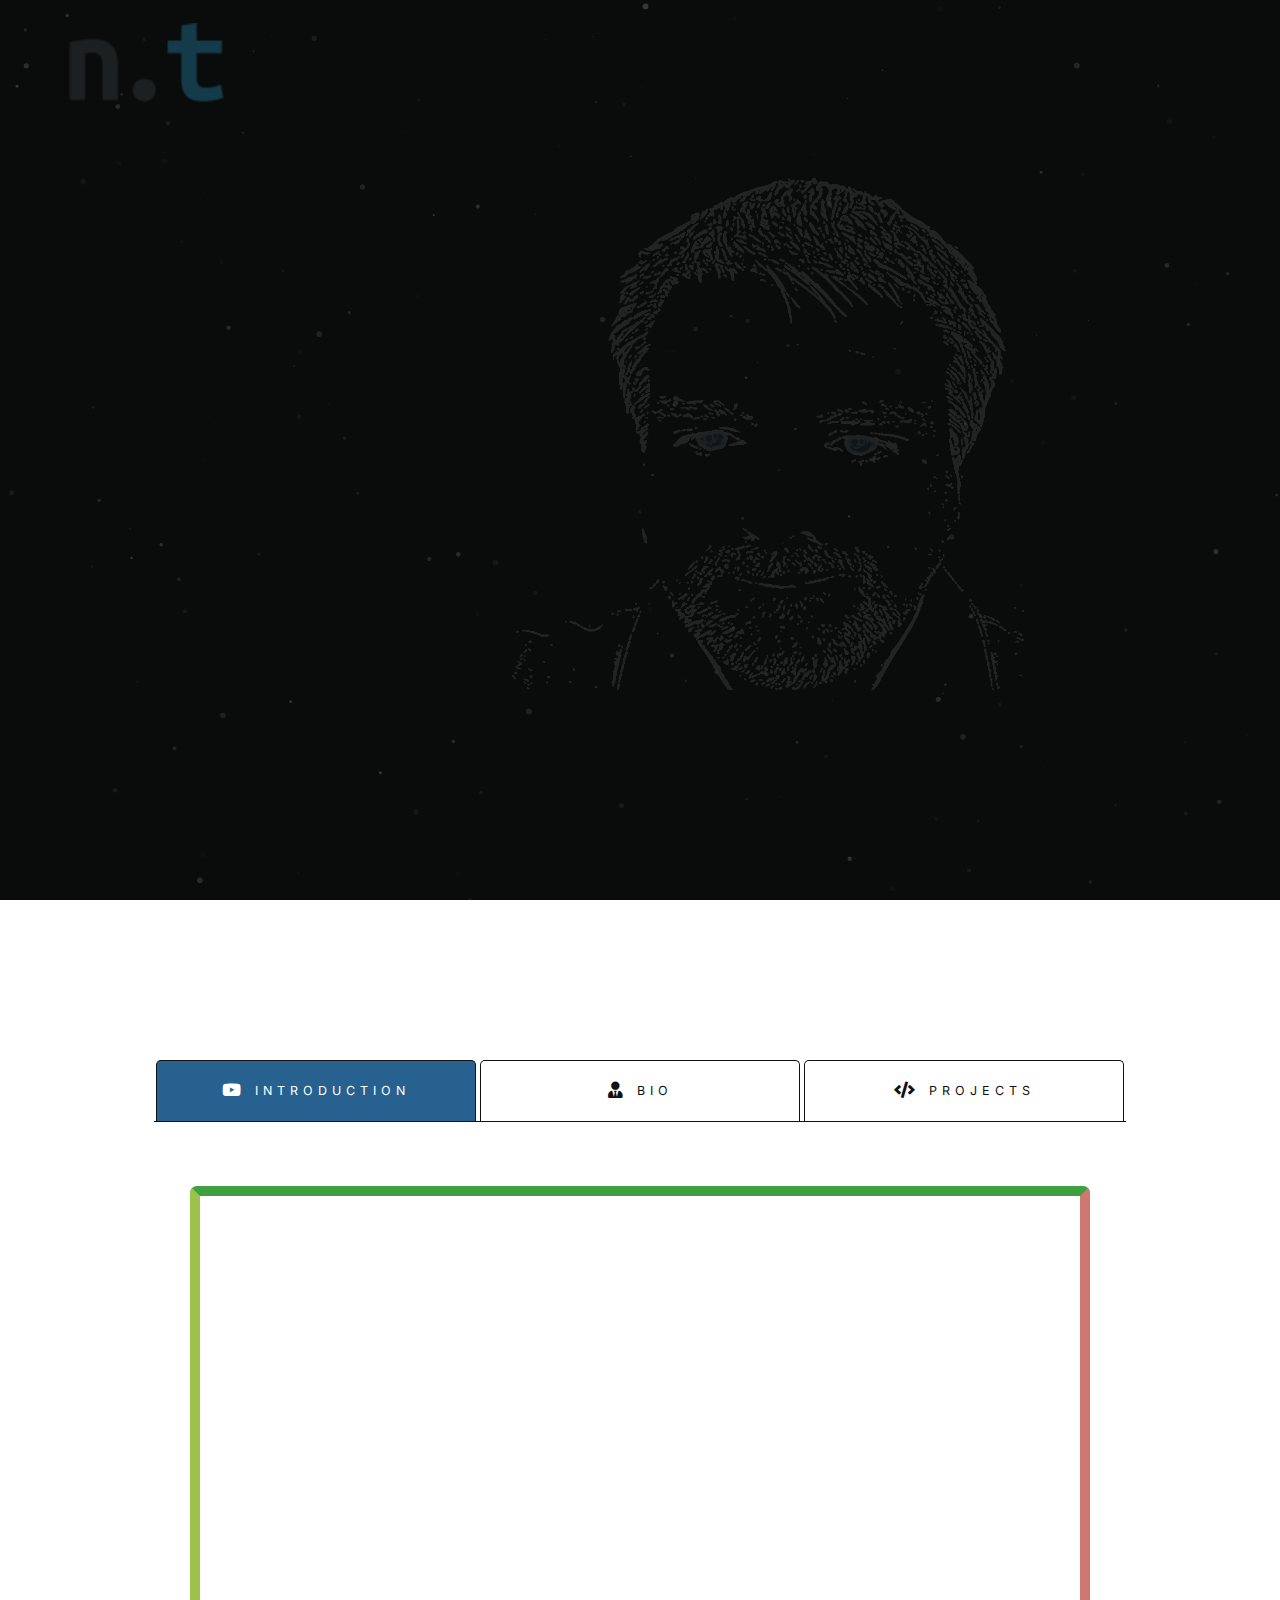
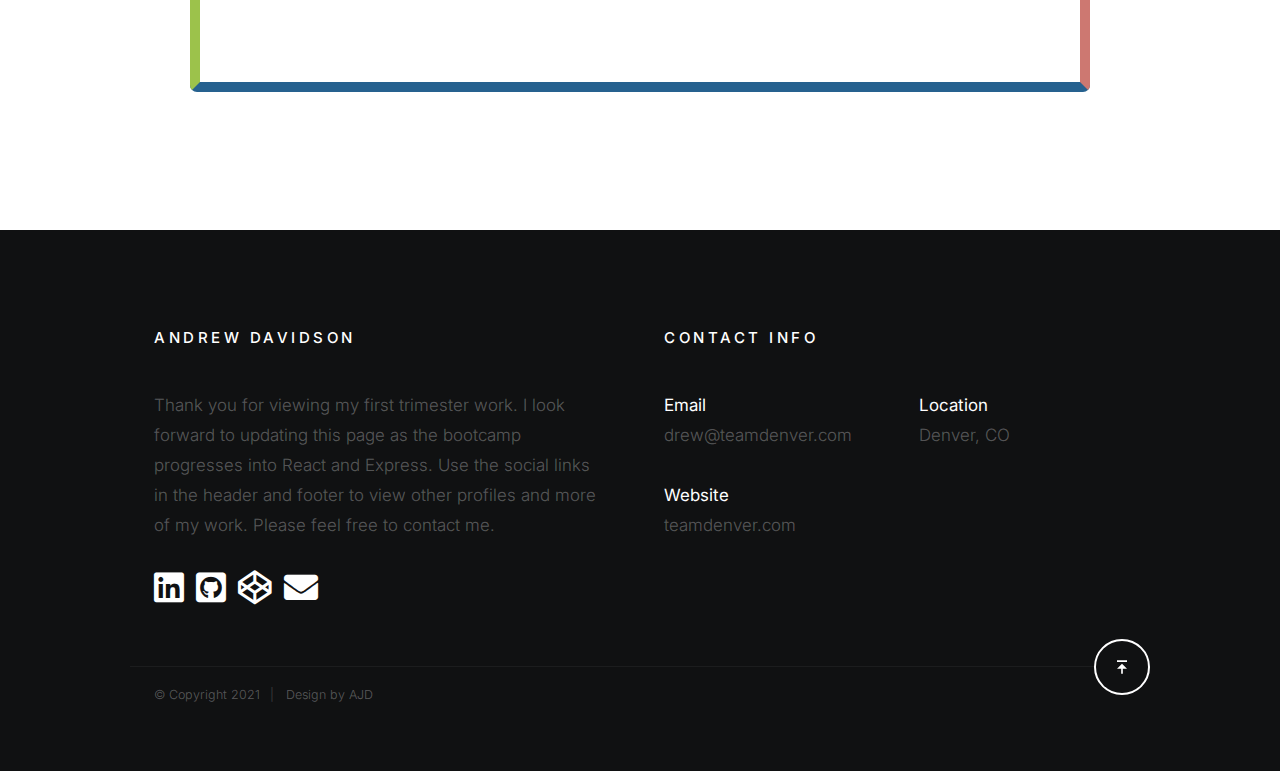
==== commit 6c247237: "add bio pic border" ====
--- a/index.html
+++ b/index.html
@@ -54,6 +54,7 @@
             margin-right: 30px;
             margin-bottom: 5px;
             padding: 0px;
+            border: 5px solid #26618f;
         }
 
         .social-bio {
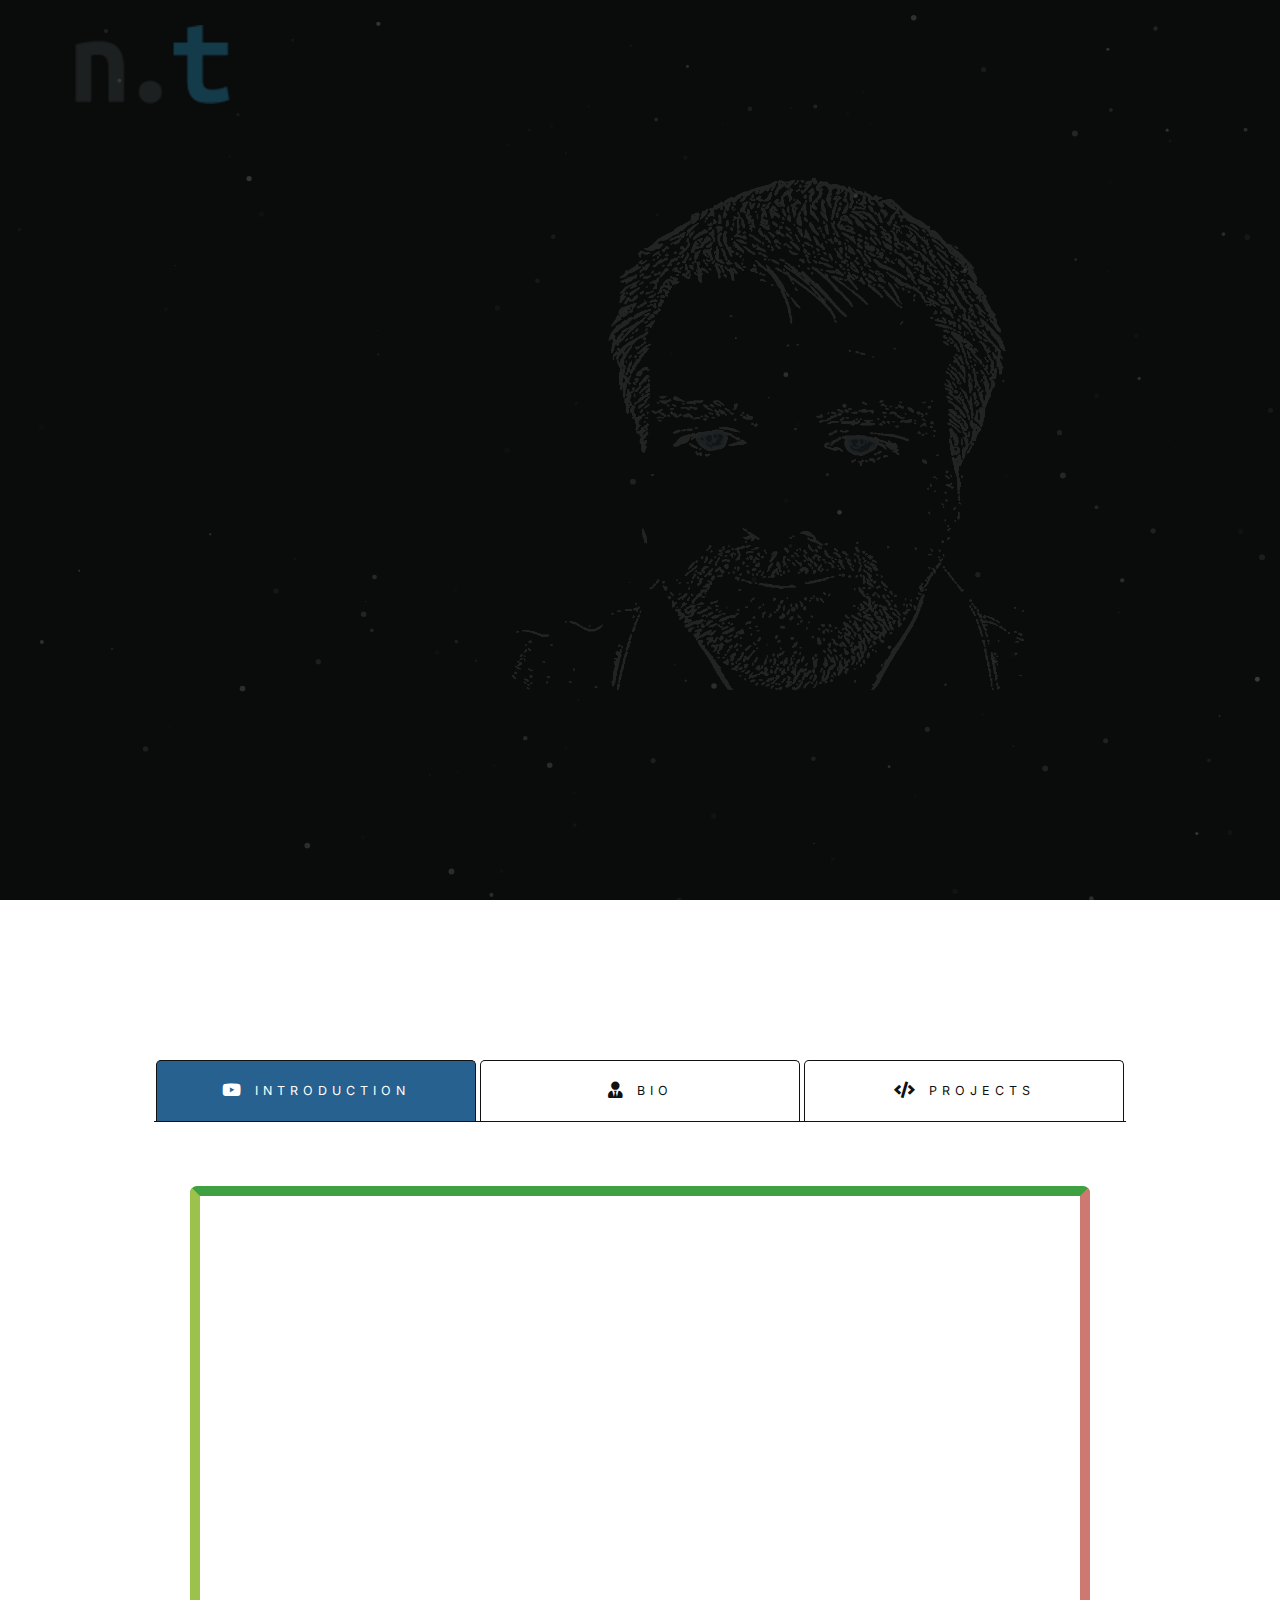
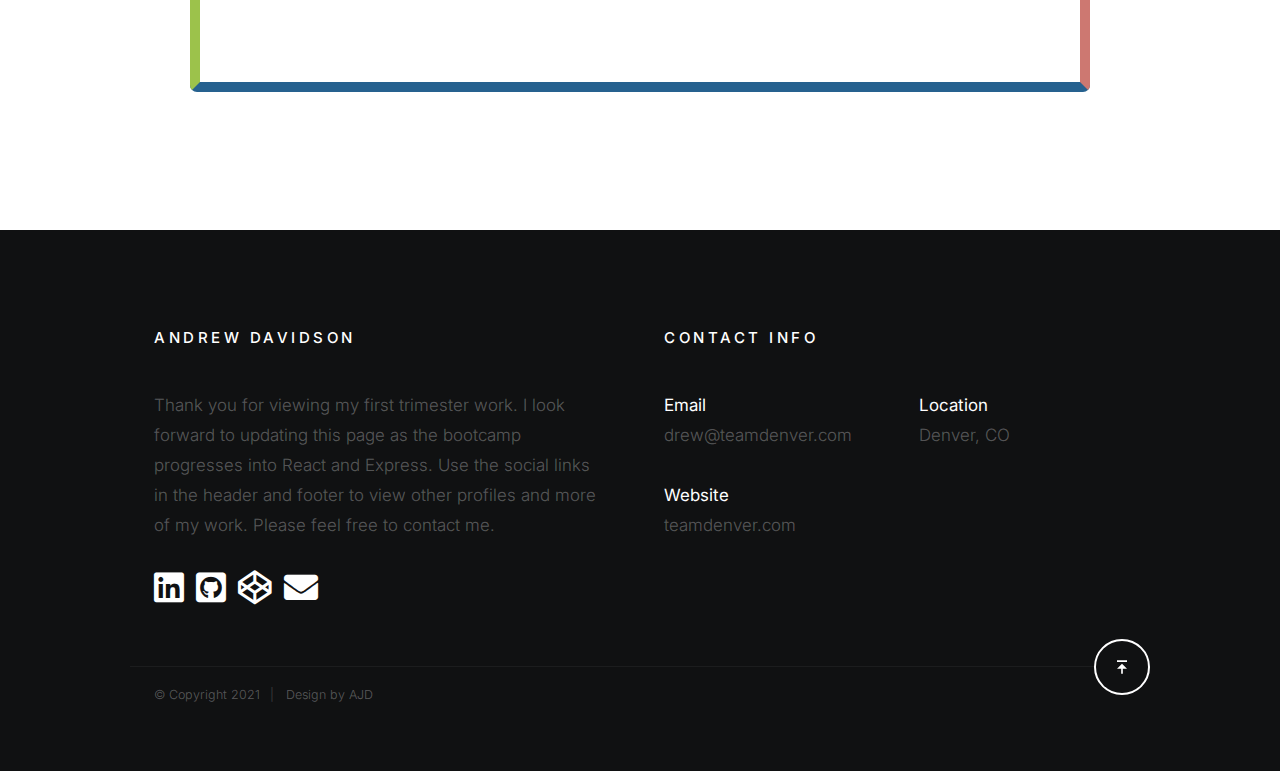
==== commit eef37a2e: "change text wrap around bio pic" ====
--- a/index.html
+++ b/index.html
@@ -55,6 +55,7 @@
             margin-bottom: 5px;
             padding: 0px;
             border: 5px solid #26618f;
+            shape-outside: circle(50%);
         }
 
         .social-bio {
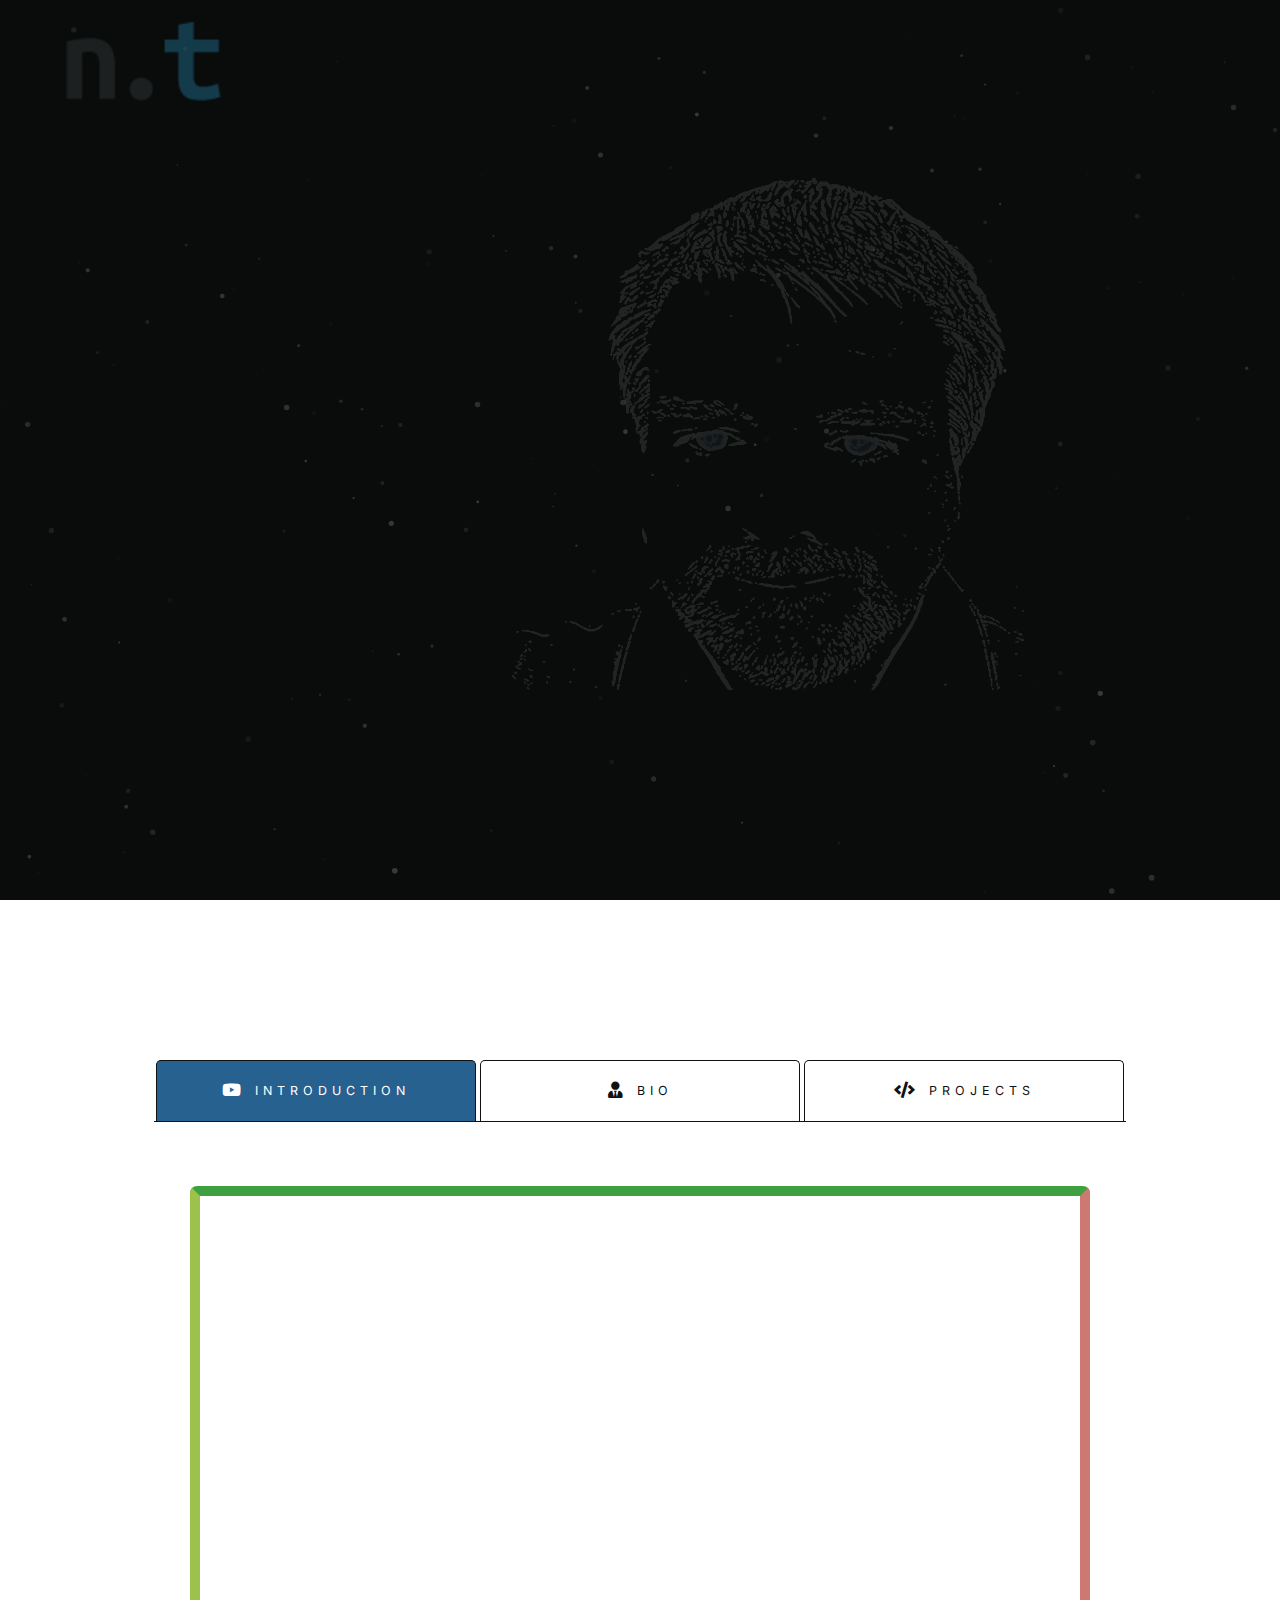
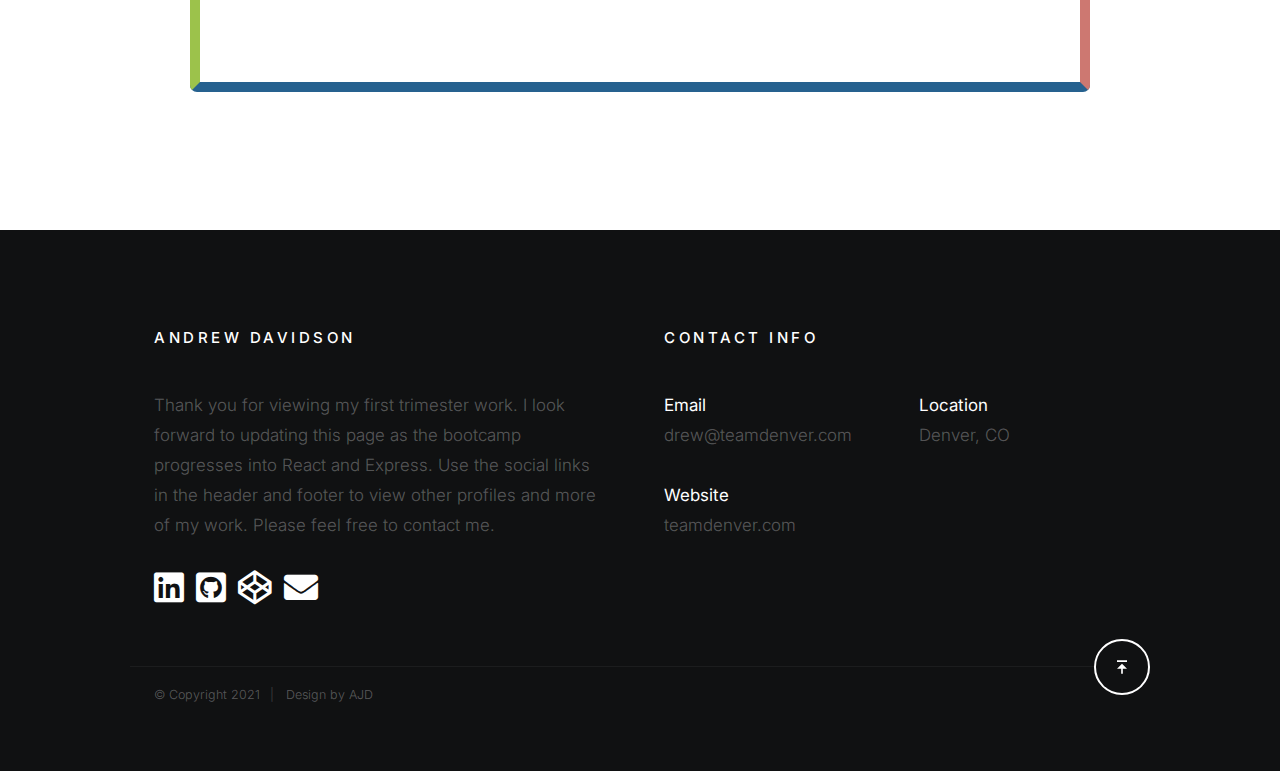
==== commit 2411ba56: "all links should be new tab/window" ====
--- a/index.html
+++ b/index.html
@@ -458,7 +458,7 @@
                                     development with JavaScript. Built pages and projects using the latest techniques on
                                     the most up to date versions of frontend languages with modern tools such as VS Code
                                     and GitHub. Trained on many supporting methods, technologies, and API as well. The
-                                    best way to contact me is [ <a href="mailto:drew@teamdenver.com"><i
+                                    best way to contact me is [ <a href="mailto:drew@teamdenver.com" target="_blank"><i
                                         class="fa fa-envelope fa-sm"></i><span class="screen-reader-text">Email</span></a> ]
                                 </p>
                             </div>
@@ -500,7 +500,7 @@
                                         Improved skills and efficiency with knowledge and implementation of Test Driven
                                         Development (TDD) and Behavior Driven Development (BDD) unit testing systems:
                                         Jest, and Mocha with Chai. Produced HTML reporting with Mocha awesome. As seen
-                                        in this project <a href="https://ajdavidson.github.io/awesomocha/">Mocha Awesome
+                                        in this project <a href="https://ajdavidson.github.io/awesomocha/" target="_blank">Mocha Awesome
                                         HTML Report <i class="fas fa-external-link-alt fa-xs"></i></a>
                                     </p>
                                 </div>
@@ -578,7 +578,7 @@
                                         and private keys via CLI including file hash generation with signing and
                                         testing. Moved on to Encryption and Decryption In Kerberos email server
                                         scenario. Reverse engineered a block HASH program to customise: <a
-                                            href="https://ajdavidson.github.io/block-hash-demo/">Blockies <i
+                                            href="https://ajdavidson.github.io/block-hash-demo/" target="_blank">Blockies <i
                                             class="fas fa-external-link-alt fa-xs"></i></a>.
                                     </p>
                                 </div>
@@ -796,7 +796,7 @@
                     <div class="column lg-6 stack-on-1000">
                         <p>
                             <strong>Email</strong> <br>
-                            <a href="mailto:drew@teamdenver.com">drew@teamdenver.com</a>
+                            <a href="mailto:drew@teamdenver.com" target="_blank">drew@teamdenver.com</a>
                         </p>
                     </div>
                     <div class="column lg-6 stack-on-1000">
@@ -810,7 +810,7 @@
                     <div class="column lg-6 stack-on-1000">
                         <p>
                             <strong>Website</strong> <br>
-                            <a href="http://www.teamdenver.com">teamdenver.com</a>
+                            <a href="http://www.teamdenver.com" target="_blank">teamdenver.com</a>
                         </p>
                     </div>
                     <!--                    <div class="column lg-6 stack-on-1000">-->
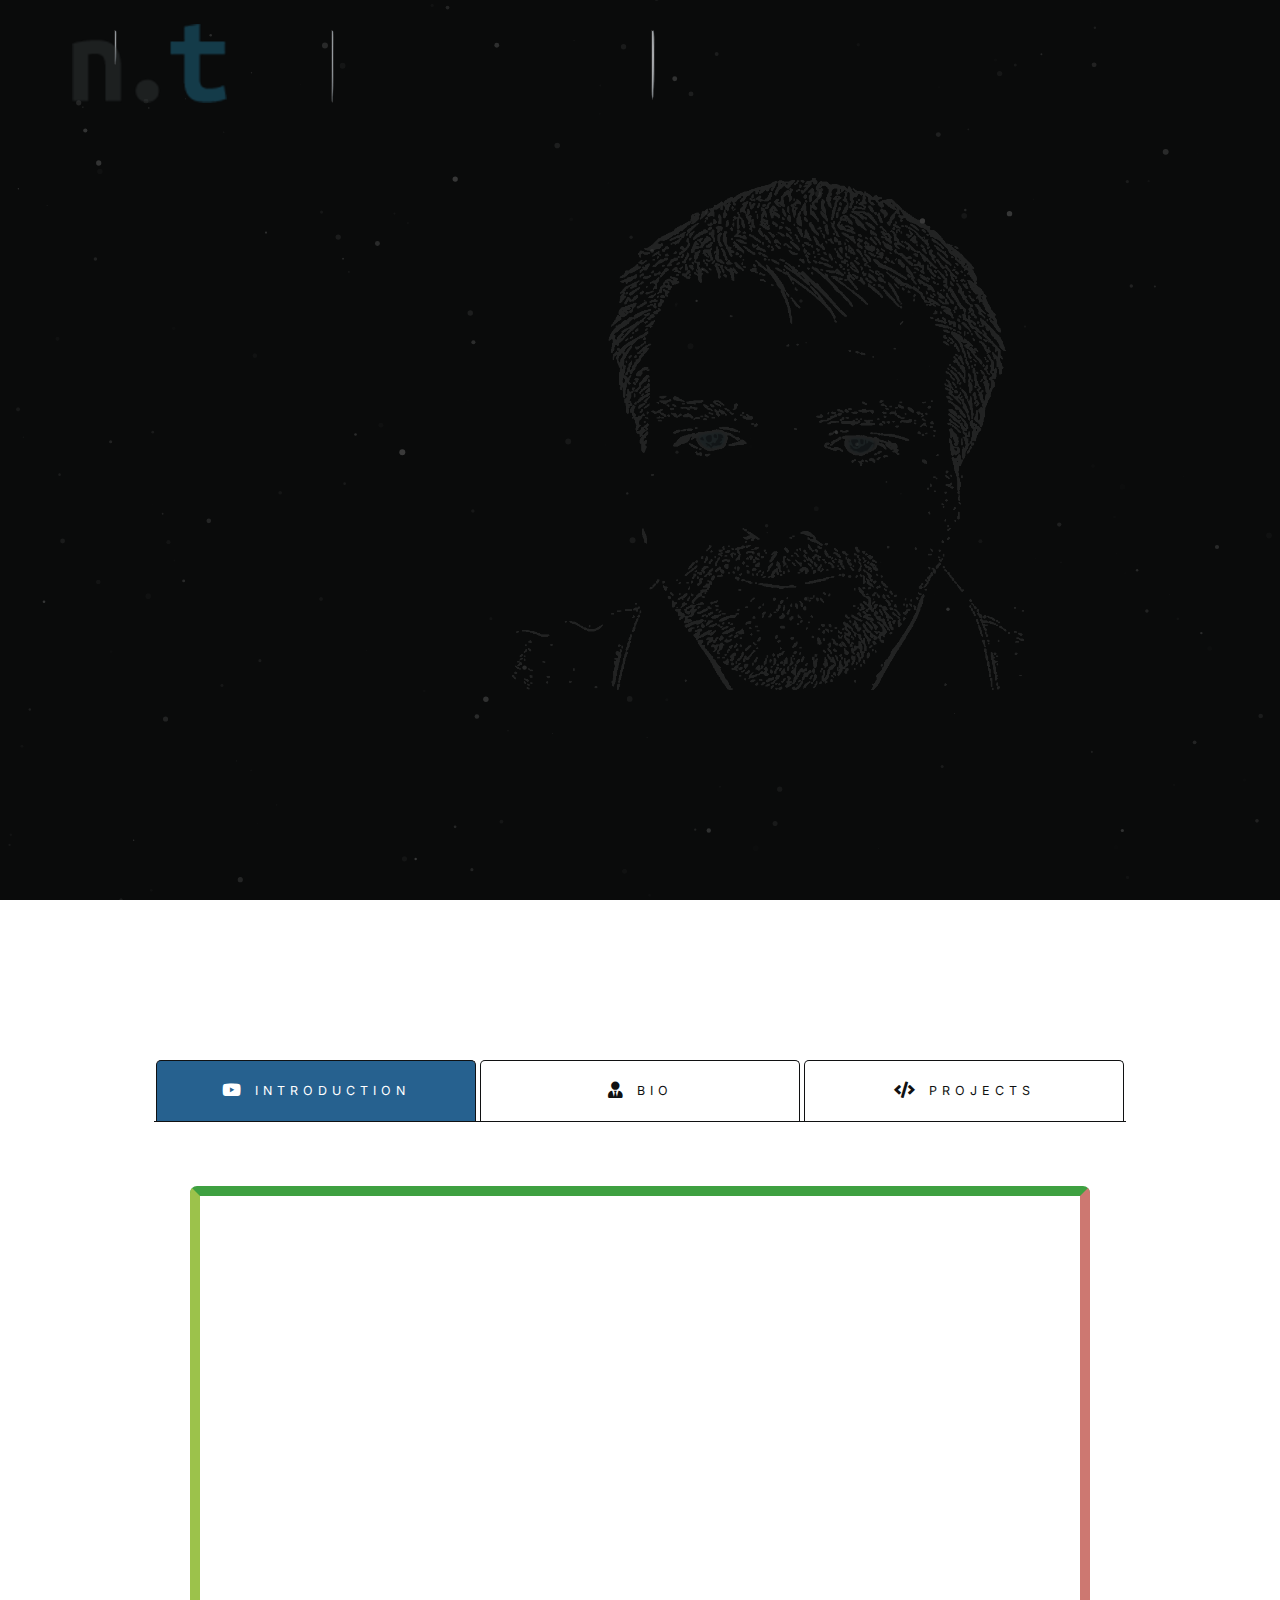
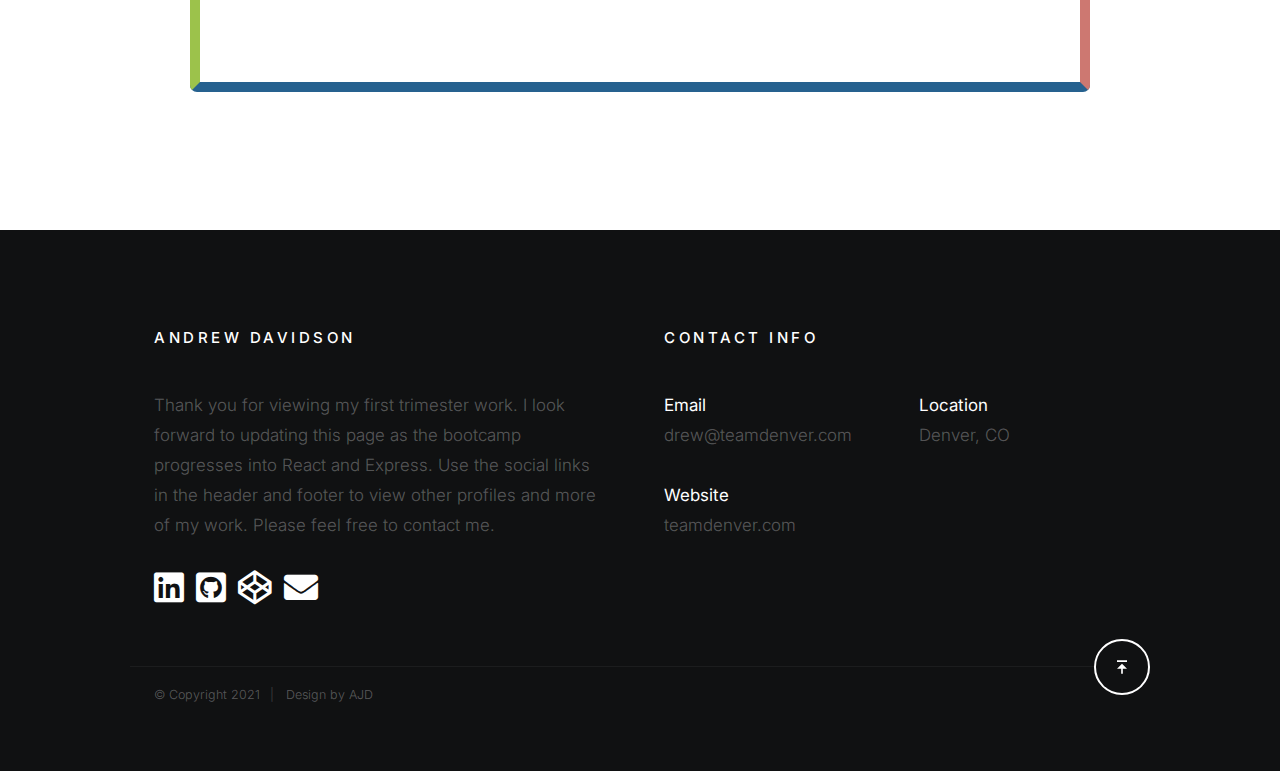
==== commit 6f6c82b5: "added shooting stars cuz why not!" ====
--- a/index.html
+++ b/index.html
@@ -128,8 +128,7 @@
         .pro-head {
             height: 55px;
         }
-    </style>
-    <style>
+
         /*.dropbtn {*/
         /*    background-color: #4CAF50;*/
         /*    color: white;*/
@@ -215,6 +214,108 @@
         /*.dropdown:hover .dropbtn {*/
         /*    background-color: #3e8e41;*/
         /*}*/
+        /* comets animations */
+
+        #comets{
+            position:relative;
+            top:-150px;
+            width:100vw;
+            text-align: left;
+            height: 100%;
+            min-height: 900px;
+            overflow:hidden;
+        }
+
+        #comets i {
+            display: inline-block;
+            width: 250px;
+            height: 150px;position:absolute;
+            border-radius: 5% 40% 70%;
+            box-shadow: inset 0px 0px 1px #294b67;
+            border: 1px solid #333;
+            z-index: 1;
+            background-color: #fff;
+            opacity: .7;
+            -webkit-animation: falling 10s 0s infinite;
+            -webkit-animation-timing-function:ease-in;
+        }
+
+
+        #comets i:nth-child(1){
+            left: 20vw;
+            height:73px;
+            width:3px;
+            background-color: #fff;
+        }
+        #comets i:nth-child(3){
+            height:11px;
+            width:3px;
+            height:35px;
+            -webkit-animation: falling3 8s 3s infinite;
+            left: 3vw;
+            background-color: #fff;
+        }
+        #comets i:nth-child(2){
+            -webkit-animation: falling2 6s 1s infinite;
+            left: 45vw;
+            height:70px;
+            width:4px;
+            background-color: #fff;
+
+        }
+
+
+
+
+        @-webkit-keyframes falling {
+
+            0% {
+                -webkit-transform: translate3d(100px,0px,0px) rotate(160deg);
+            }
+
+            3% {
+                -webkit-transform:
+                        translate3d(450px,900px,0) rotate(160deg);
+                opacity: 0;
+            }
+            100% {
+                -webkit-transform:
+                        translate3d(450px,900px,0) rotate(160deg);
+                opacity: 0;
+            }
+        }
+
+        @-webkit-keyframes falling3 {
+            0% {
+                -webkit-transform: translate3d(0,0,0) rotate(150deg);
+            }
+
+            10% {
+                -webkit-transform: translate3d(430px,640px,0) rotate(150deg);
+                opacity: 0;
+            }
+
+            100% {
+                -webkit-transform: translate3d(430px,640px,0) rotate(150deg);
+                opacity: 0;
+            }
+        }
+
+        @-webkit-keyframes falling2 {
+            0% {
+                -webkit-transform:translate3d(100px,0,0) rotate(130deg);
+            }
+
+            15% {
+                -webkit-transform:translate3d(800px,580px,0) rotate(130deg);
+                opacity: 0;
+            }
+
+            100% {
+                -webkit-transform: translate3d(800px,680px,0) rotate(180deg);
+                opacity: 0;
+            }
+        }
     </style>
     <script>
         function egg() {
@@ -318,7 +419,11 @@
 
         <div class="row s-intro__content">
             <div class="column lg-12">
-
+                <div id="comets">
+                    <i></i>
+                    <i></i>
+                    <i></i>
+                </div>
                 <!--  counter  -->
                 <!--                <div class="counter">-->
                 <!--                    <div class="counter__time">-->
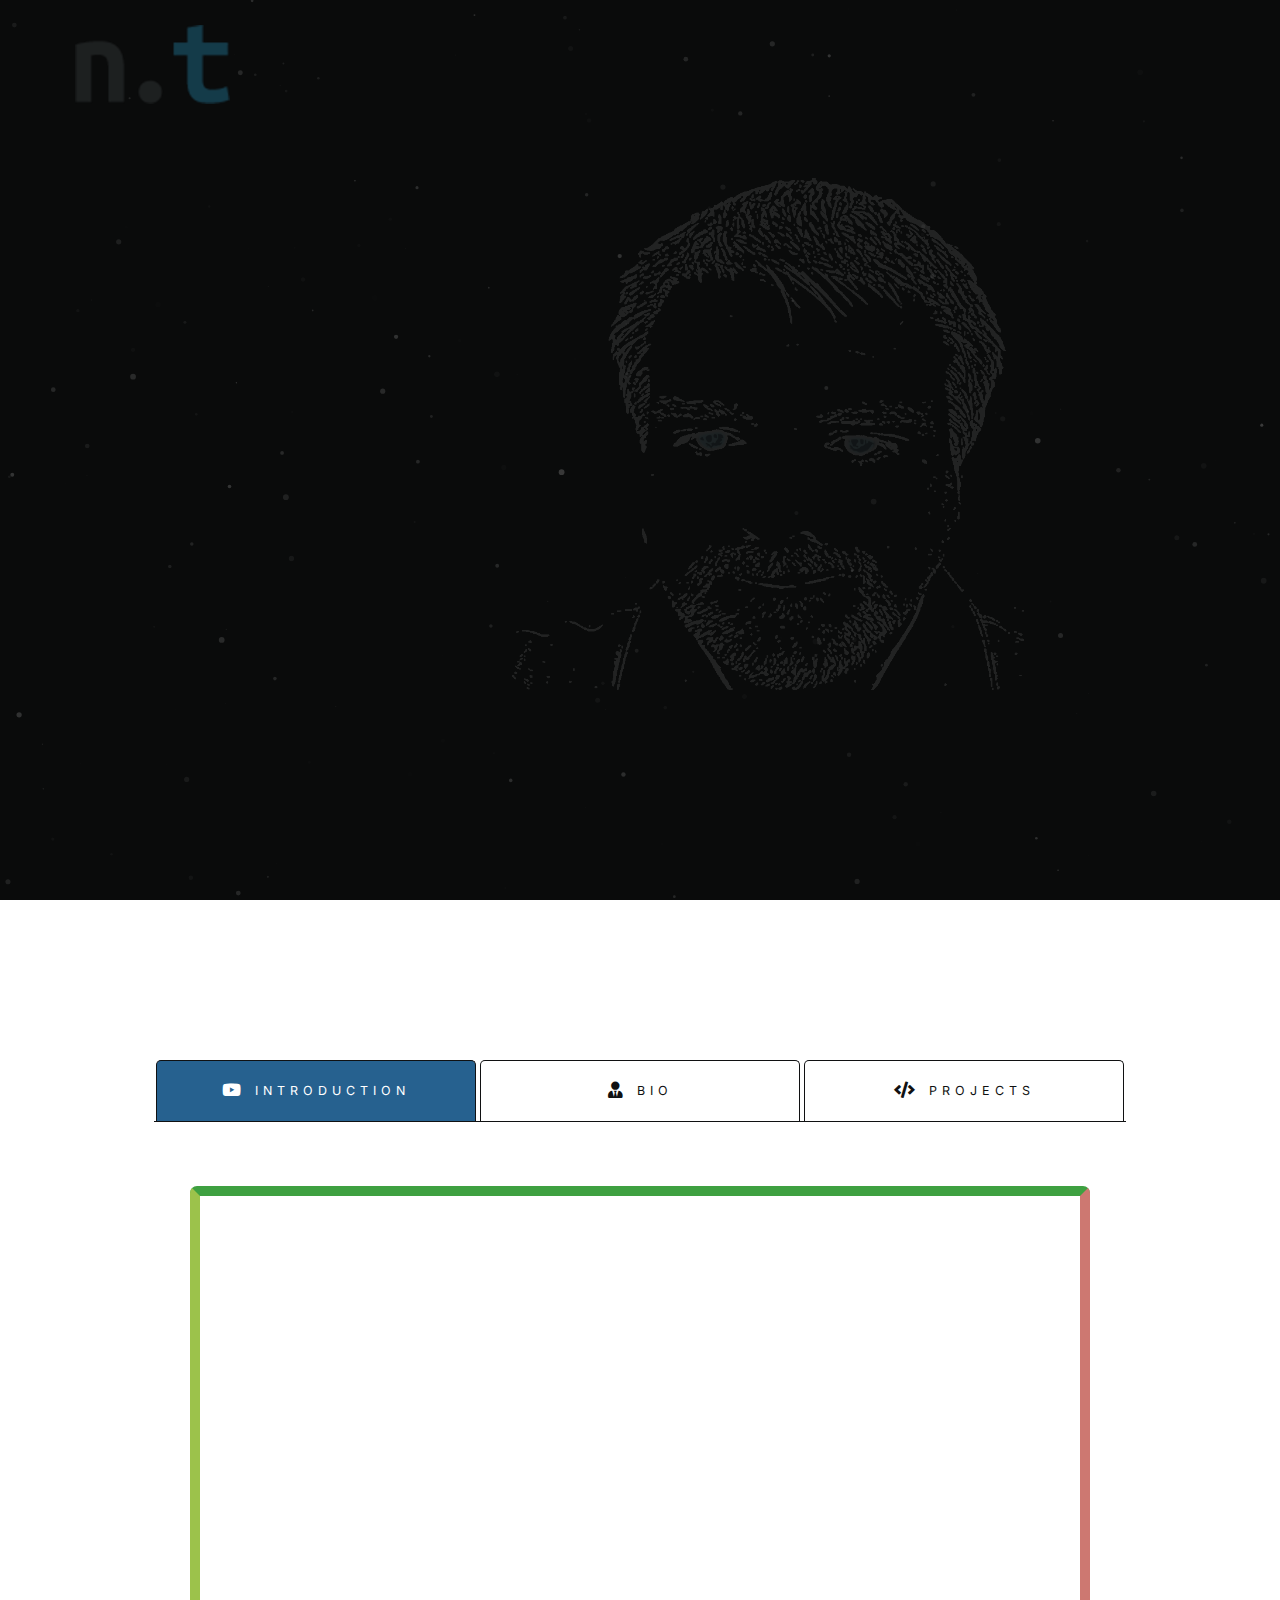
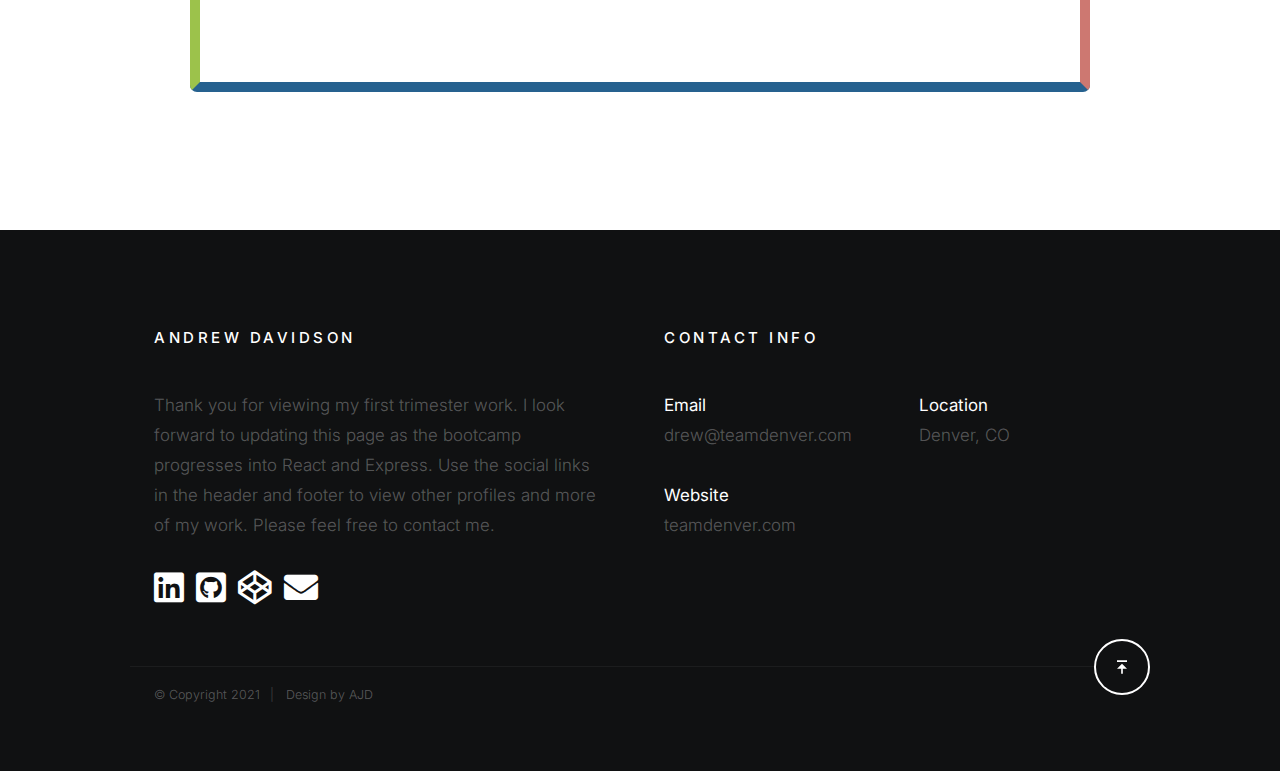
==== commit b639f6f5: "added shooting stars cuz why not!" ====
--- a/index.html
+++ b/index.html
@@ -214,16 +214,18 @@
         /*.dropdown:hover .dropbtn {*/
         /*    background-color: #3e8e41;*/
         /*}*/
+
         /* comets animations */
 
         #comets{
-            position:relative;
+            position:absolute;
             top:-150px;
             width:100vw;
             text-align: left;
             height: 100%;
             min-height: 900px;
             overflow:hidden;
+            z-index: 3;
         }
 
         #comets i {
@@ -411,19 +413,16 @@
        padding: 0;
       "><a href="https://ajdavidson.github.io/next-tech-sbx/" target="_blank" onclick="egg()"><img src="images/nt.png"></a>
         </div>
+
         <div id="particles-js" class="s-intro__particles">
             <div class="profile-container">
                 <img class="profile-pic" src="images/profile-1080-sq.png" height="40%" width="40%"/></div>
+
         </div>
 
 
         <div class="row s-intro__content">
             <div class="column lg-12">
-                <div id="comets">
-                    <i></i>
-                    <i></i>
-                    <i></i>
-                </div>
                 <!--  counter  -->
                 <!--                <div class="counter">-->
                 <!--                    <div class="counter__time">-->
@@ -453,7 +452,11 @@
                         Full Stack Development with MERN
                     </p>
                 </div>
-
+                <div id="comets">
+                    <i></i>
+                    <i></i>
+                    <i></i>
+                </div>
             </div>
 
             <div class="s-intro__scroll">
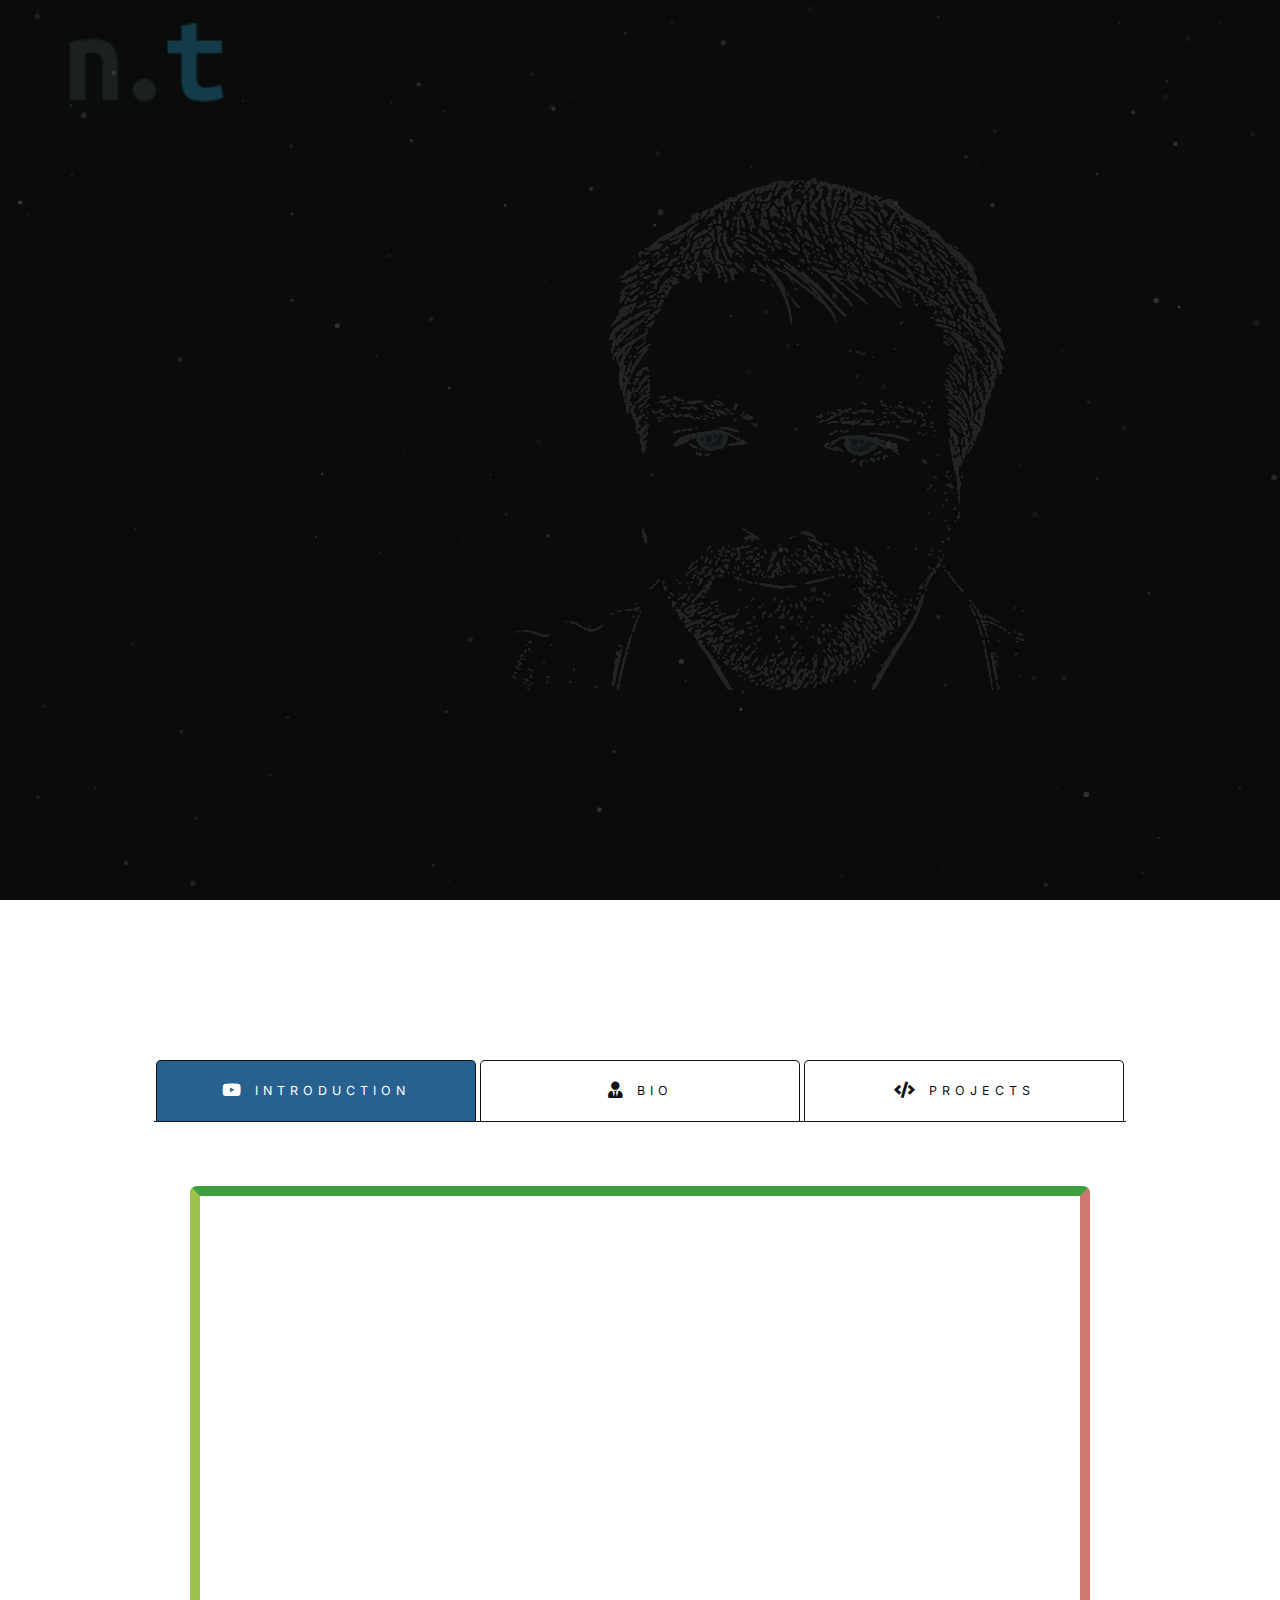
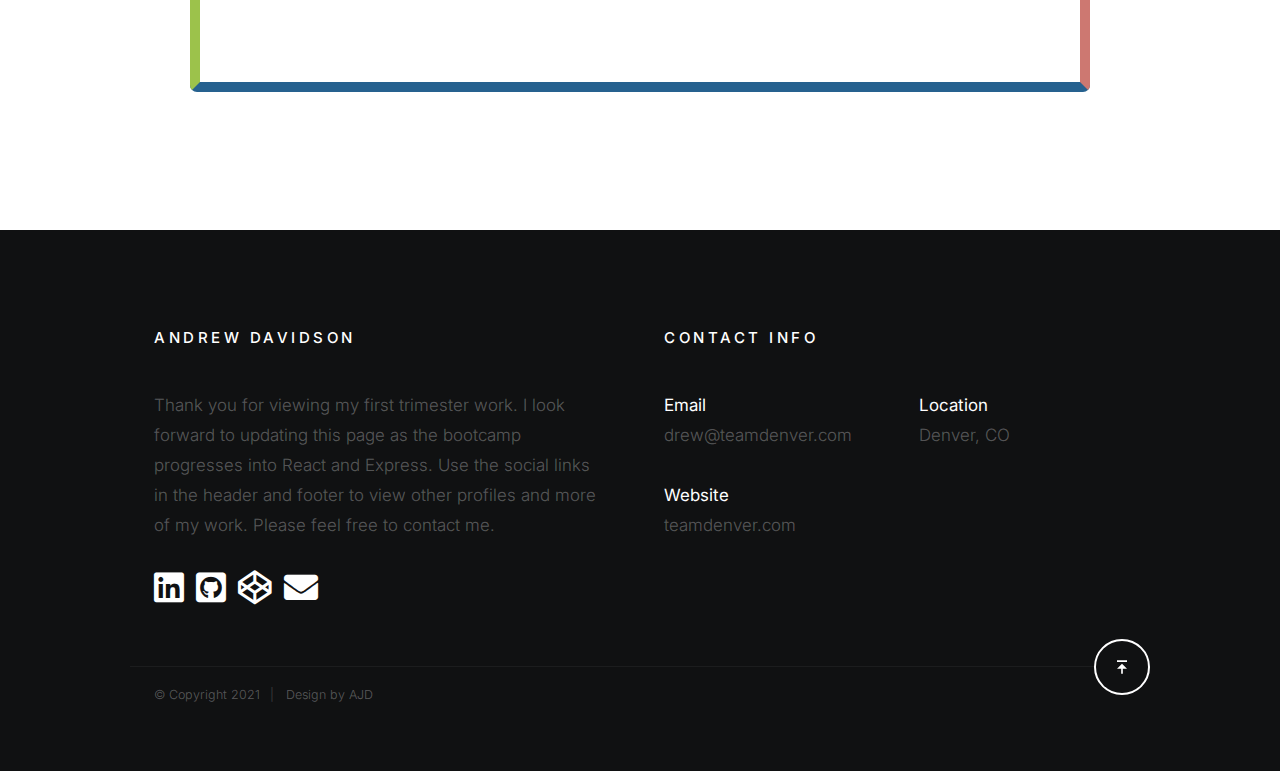
==== commit ce583262: "code clean up and organize" ====
--- a/index.html
+++ b/index.html
@@ -18,321 +18,16 @@
     ================================================== -->
     <link rel="stylesheet" href="css/styles.css">
     <link rel="stylesheet" href="https://cdnjs.cloudflare.com/ajax/libs/font-awesome/5.1.1/css/all.css">
-
+    <link rel="manifest" href="site.webmanifest">
+    <link rel="stylesheet" href="css/portfolio.css">
+    <link rel="stylesheet" href="css/comets.css">
 
     <!-- favicons
     ================================================== -->
     <link rel="apple-touch-icon" sizes="180x180" href="apple-touch-icon.png">
     <link rel="icon" type="image/png" sizes="32x32" href="favicon-32x32.png">
     <link rel="icon" type="image/png" sizes="16x16" href="favicon-16x16.png">
-    <link rel="manifest" href="site.webmanifest">
-    <style>
-        /*     page blue #034f4b     */
-        /*  MERN
-            #3ea041
-            #cd7871
-            #26618f
-            #9cc24b
-        */
-        .profile-container {
-            width: 100%;
-            height: 100%;
-            display: flex;
-            align-items: center;
-            justify-content: center;
-        }
-
-        .profile-pic {
-            position: absolute;
-            opacity: 50%;
-            right: 20%;
-        }
-
-        .bio-pic {
-            float: left;
-            border-radius: 50%;
-            margin-right: 30px;
-            margin-bottom: 5px;
-            padding: 0px;
-            border: 5px solid #26618f;
-            shape-outside: circle(50%);
-        }
-
-        .social-bio {
-            list-style-type: none;
-            margin: 0;
-            padding: 0;
-        }
-
-        .col-video {
-            text-align: center;
-            vertical-align: middle;
-            display: table-cell;
-        }
-
-        .col-mern-frame {
-            border: 10px solid;
-            border-top-color: #3ea041;
-            border-right-color: #cd7871;
-            border-bottom-color: #26618f;
-            border-left-color: #9cc24b;
-            border-radius: 7px;
-            margin: 0;
-            padding: 0;
-        }
-
-        /*.button i {*/
-        /*    vertical-align: -5px;*/
-        /*}*/
-
-        .button {
-            /*background-color: #4CAF50; !* Green *!*/
-            border: none;
-            border-radius: 7px;
-            color: white;
-            padding: 10px 15px 10px 18px;
-            /*text-align: center;*/
-            /*text-decoration: none;*/
-            /*font-size: 12px;*/
-            display: inline-block;
-            margin: 0px;
-            transition-duration: 0.8s;
-            cursor: pointer;
-            pointer-events: none;
-            /*float: right;*/
-        }
-
-        .button1 {
-            background-color: transparent;
-            color: #26618f;
-        }
-
-        .button2 {
-            background-color: transparent;
-            color: #26618f;
-            border: none;
-        }
-
-        .button1:hover {
-            background-color: transparent;
-            border-color: #3ea041;
-            color: white;
-        }
-
-        .button:visited, .button:active {
-            background-color: transparent;
-            color: #26618f;
-            border: 2px solid #26618f;
-        }
-
-        .pro-head {
-            height: 55px;
-        }
-
-        /*.dropbtn {*/
-        /*    background-color: #4CAF50;*/
-        /*    color: white;*/
-        /*    padding: 16px;*/
-        /*    font-size: 16px;*/
-        /*    border: none;*/
-        /*    cursor: pointer;*/
-        /*}*/
-
-        .dropdown {
-            position: relative;
-            display: inline-block;
-        }
-
-        .dropdown-content {
-            display: none;
-            border-radius: 5px;
-            background-color: white;
-            border: 2px solid #26618f;
-            position: absolute;
-            right: 20px;
-            top: 50px;
-            width: 175px;
-            box-shadow: 0px 8px 16px 0px rgba(0, 0, 0, 0.2);
-            z-index: 10;
-            font-size: 16px;
-        }
-
-        .dropdown-content a {
-            color: #26618f;
-            padding: 10px 10px;
-            text-decoration: none;
-            display: block;
-            border-radius: 5px;
-        }
-
-        .dropdown-content a:hover {
-            background-color: #cc5252;
-            color: white;
-            border-radius: 5px;
-            transition-duration: 0.5s;
-        }
-
-        .dropdown:hover .dropdown-content {
-            display: block;
-            border-radius: 7px;
-        }
-
-        .info-content {
-            display: none;
-            border-radius: 5px;
-            background-color: white;
-            border: 2px solid #26618f;
-            color: #26618f;
-            position: absolute;
-            right: 20px;
-            top: 50px;
-            width: 275px;
-            box-shadow: 0px 8px 16px 0px rgba(0, 0, 0, 0.2);
-            z-index: 10;
-            font-size: 16px;
-            padding: 0px 10px 0 15px;
-            /*pointer-events: none;*/
-        }
-
-        .dropdown:hover .info-content {
-            display: block;
-            border-radius: 7px;
-        }
-
-        .info-content a:hover {
-            color: #cc5252;
-        }
-
-        .services-list__item-content a {
-            color: #000;
-        }
-
-        .services-list__item-content a:hover {
-            color: #cc5252;
-        }
-
-        /*.dropdown:hover .dropbtn {*/
-        /*    background-color: #3e8e41;*/
-        /*}*/
-
-        /* comets animations */
-
-        #comets{
-            position:absolute;
-            top:-150px;
-            width:100vw;
-            text-align: left;
-            height: 100%;
-            min-height: 900px;
-            overflow:hidden;
-            z-index: 3;
-        }
-
-        #comets i {
-            display: inline-block;
-            width: 250px;
-            height: 150px;position:absolute;
-            border-radius: 5% 40% 70%;
-            box-shadow: inset 0px 0px 1px #294b67;
-            border: 1px solid #333;
-            z-index: 1;
-            background-color: #fff;
-            opacity: .7;
-            -webkit-animation: falling 10s 0s infinite;
-            -webkit-animation-timing-function:ease-in;
-        }
-
-
-        #comets i:nth-child(1){
-            left: 20vw;
-            height:73px;
-            width:3px;
-            background-color: #fff;
-        }
-        #comets i:nth-child(3){
-            height:11px;
-            width:3px;
-            height:35px;
-            -webkit-animation: falling3 8s 3s infinite;
-            left: 3vw;
-            background-color: #fff;
-        }
-        #comets i:nth-child(2){
-            -webkit-animation: falling2 6s 1s infinite;
-            left: 45vw;
-            height:70px;
-            width:4px;
-            background-color: #fff;
-
-        }
-
-
-
-
-        @-webkit-keyframes falling {
-
-            0% {
-                -webkit-transform: translate3d(100px,0px,0px) rotate(160deg);
-            }
-
-            3% {
-                -webkit-transform:
-                        translate3d(450px,900px,0) rotate(160deg);
-                opacity: 0;
-            }
-            100% {
-                -webkit-transform:
-                        translate3d(450px,900px,0) rotate(160deg);
-                opacity: 0;
-            }
-        }
-
-        @-webkit-keyframes falling3 {
-            0% {
-                -webkit-transform: translate3d(0,0,0) rotate(150deg);
-            }
-
-            10% {
-                -webkit-transform: translate3d(430px,640px,0) rotate(150deg);
-                opacity: 0;
-            }
-
-            100% {
-                -webkit-transform: translate3d(430px,640px,0) rotate(150deg);
-                opacity: 0;
-            }
-        }
-
-        @-webkit-keyframes falling2 {
-            0% {
-                -webkit-transform:translate3d(100px,0,0) rotate(130deg);
-            }
-
-            15% {
-                -webkit-transform:translate3d(800px,580px,0) rotate(130deg);
-                opacity: 0;
-            }
-
-            100% {
-                -webkit-transform: translate3d(800px,680px,0) rotate(180deg);
-                opacity: 0;
-            }
-        }
-    </style>
-    <script>
-        function egg() {
-            var newLine = "\r\n"
-            var msg = "You found an Easter Egg!"
-            msg += newLine;
-            msg += newLine;
-            msg += "A new tab will open with";
-            msg += newLine;
-            msg += "more of my recent projects wrapped";
-            msg += newLine;
-            msg += "in a next.tech playground...Enjoy";
-            alert(msg);
-        }
-    </script>
+
 </head>
 
 <body id="top" class="theme-particles">
@@ -399,6 +94,8 @@
     <!-- # intro
     ================================================== -->
     <section id="intro" class="s-intro">
+
+        <!--  floater  -->
         <div id="floater" style="
         z-index: 5;
         position: absolute;
@@ -413,13 +110,23 @@
        padding: 0;
       "><a href="https://ajdavidson.github.io/next-tech-sbx/" target="_blank" onclick="egg()"><img src="images/nt.png"></a>
         </div>
-
+        <!---->
+
+        <!--     comets     -->
+        <div id="comets">
+            <i></i>
+            <i></i>
+            <i></i>
+        </div>
+        <!---->
+
+        <!--   particles   -->
         <div id="particles-js" class="s-intro__particles">
             <div class="profile-container">
                 <img class="profile-pic" src="images/profile-1080-sq.png" height="40%" width="40%"/></div>
 
         </div>
-
+        <!---->
 
         <div class="row s-intro__content">
             <div class="column lg-12">
@@ -452,11 +159,6 @@
                         Full Stack Development with MERN
                     </p>
                 </div>
-                <div id="comets">
-                    <i></i>
-                    <i></i>
-                    <i></i>
-                </div>
             </div>
 
             <div class="s-intro__scroll">
@@ -567,7 +269,8 @@
                                     the most up to date versions of frontend languages with modern tools such as VS Code
                                     and GitHub. Trained on many supporting methods, technologies, and API as well. The
                                     best way to contact me is [ <a href="mailto:drew@teamdenver.com" target="_blank"><i
-                                        class="fa fa-envelope fa-sm"></i><span class="screen-reader-text">Email</span></a> ]
+                                        class="fa fa-envelope fa-sm"></i><span
+                                        class="screen-reader-text">Email</span></a> ]
                                 </p>
                             </div>
                         </div>
@@ -608,7 +311,8 @@
                                         Improved skills and efficiency with knowledge and implementation of Test Driven
                                         Development (TDD) and Behavior Driven Development (BDD) unit testing systems:
                                         Jest, and Mocha with Chai. Produced HTML reporting with Mocha awesome. As seen
-                                        in this project <a href="https://ajdavidson.github.io/awesomocha/" target="_blank">Mocha Awesome
+                                        in this project <a href="https://ajdavidson.github.io/awesomocha/"
+                                                           target="_blank">Mocha Awesome
                                         HTML Report <i class="fas fa-external-link-alt fa-xs"></i></a>
                                     </p>
                                 </div>
@@ -686,8 +390,9 @@
                                         and private keys via CLI including file hash generation with signing and
                                         testing. Moved on to Encryption and Decryption In Kerberos email server
                                         scenario. Reverse engineered a block HASH program to customise: <a
-                                            href="https://ajdavidson.github.io/block-hash-demo/" target="_blank">Blockies <i
-                                            class="fas fa-external-link-alt fa-xs"></i></a>.
+                                            href="https://ajdavidson.github.io/block-hash-demo/" target="_blank">Blockies
+                                        <i
+                                                class="fas fa-external-link-alt fa-xs"></i></a>.
                                     </p>
                                 </div>
                             </div>
@@ -965,34 +670,43 @@
 <script src="js/main.js"></script>
 <script src="js/particles.min.js"></script>
 <script src="js/particle-settings.js"></script>
+<script src="js/floater.js"></script>
+</body>
+
+</html>
+
+
+
+
+
+
+
+
+
+
+
+
+
+
+
+
+
+
+
+
+
+
 <script>
-    var velocityX = 3;
-    var velocityY = 1;
-    var positionX = 0;
-    var positionY = 0;
-    var ball = document.getElementById("floater");
-
-    // YOUR CODE
-    // ----------------
-    var time = 35;
-    var edge = 520;
-
-    setInterval(function () {
-        positionX += velocityX;
-        ball.style.left = positionX + "px";
-        positionY += velocityY;
-        ball.style.top = positionY + "px";
-        //  use additive inverse of velocity at an edge to change direction
-        if (positionX <= 0 || positionX >= window.innerWidth - 165) {
-            velocityX *= -1;
-            console.log("VX is: " + velocityX + "  VY is: " + velocityY);
-        }
-        if (positionY <= 0 || positionY >= window.innerHeight - 155) {
-            velocityY *= -1;
-            console.log("VX is: " + velocityX + "  VY is: " + velocityY);
-        }
-    }, time);
-</script>
-</body>
-
-</html>+    function egg() {
+        var newLine = "\r\n"
+        var msg = "You found an Easter Egg!"
+        msg += newLine;
+        msg += newLine;
+        msg += "A new tab will open with";
+        msg += newLine;
+        msg += "more of my recent projects wrapped";
+        msg += newLine;
+        msg += "in a next.tech playground...Enjoy";
+        alert(msg);
+    }
+</script>--- a/css/portfolio.css
+++ b/css/portfolio.css
@@ -0,0 +1,187 @@
+/*     page blue #034f4b     */
+/*  MERN
+    #3ea041
+    #cd7871
+    #26618f
+    #9cc24b
+*/
+.profile-container {
+    width: 100%;
+    height: 100%;
+    display: flex;
+    align-items: center;
+    justify-content: center;
+}
+
+.profile-pic {
+    position: absolute;
+    opacity: 50%;
+    right: 20%;
+}
+
+.bio-pic {
+    float: left;
+    border-radius: 50%;
+    margin-right: 30px;
+    margin-bottom: 5px;
+    padding: 0px;
+    border: 5px solid #26618f;
+    shape-outside: circle(50%);
+}
+
+.social-bio {
+    list-style-type: none;
+    margin: 0;
+    padding: 0;
+}
+
+.col-video {
+    text-align: center;
+    vertical-align: middle;
+    display: table-cell;
+}
+
+.col-mern-frame {
+    border: 10px solid;
+    border-top-color: #3ea041;
+    border-right-color: #cd7871;
+    border-bottom-color: #26618f;
+    border-left-color: #9cc24b;
+    border-radius: 7px;
+    margin: 0;
+    padding: 0;
+}
+
+/*.button i {*/
+/*    vertical-align: -5px;*/
+/*}*/
+
+.button {
+    /*background-color: #4CAF50; !* Green *!*/
+    border: none;
+    border-radius: 7px;
+    color: white;
+    padding: 10px 15px 10px 18px;
+    /*text-align: center;*/
+    /*text-decoration: none;*/
+    /*font-size: 12px;*/
+    display: inline-block;
+    margin: 0px;
+    transition-duration: 0.8s;
+    cursor: pointer;
+    pointer-events: none;
+    /*float: right;*/
+}
+
+.button1 {
+    background-color: transparent;
+    color: #26618f;
+}
+
+.button2 {
+    background-color: transparent;
+    color: #26618f;
+    border: none;
+}
+
+.button1:hover {
+    background-color: transparent;
+    border-color: #3ea041;
+    color: white;
+}
+
+.button:visited, .button:active {
+    background-color: transparent;
+    color: #26618f;
+    border: 2px solid #26618f;
+}
+
+.pro-head {
+    height: 55px;
+}
+
+/*.dropbtn {*/
+/*    background-color: #4CAF50;*/
+/*    color: white;*/
+/*    padding: 16px;*/
+/*    font-size: 16px;*/
+/*    border: none;*/
+/*    cursor: pointer;*/
+/*}*/
+
+.dropdown {
+    position: relative;
+    display: inline-block;
+}
+
+.dropdown-content {
+    display: none;
+    border-radius: 5px;
+    background-color: white;
+    border: 2px solid #26618f;
+    position: absolute;
+    right: 20px;
+    top: 50px;
+    width: 175px;
+    box-shadow: 0px 8px 16px 0px rgba(0, 0, 0, 0.2);
+    z-index: 10;
+    font-size: 16px;
+}
+
+.dropdown-content a {
+    color: #26618f;
+    padding: 10px 10px;
+    text-decoration: none;
+    display: block;
+    border-radius: 5px;
+}
+
+.dropdown-content a:hover {
+    background-color: #cc5252;
+    color: white;
+    border-radius: 5px;
+    transition-duration: 0.5s;
+}
+
+.dropdown:hover .dropdown-content {
+    display: block;
+    border-radius: 7px;
+}
+
+.info-content {
+    display: none;
+    border-radius: 5px;
+    background-color: white;
+    border: 2px solid #26618f;
+    color: #26618f;
+    position: absolute;
+    right: 20px;
+    top: 50px;
+    width: 275px;
+    box-shadow: 0px 8px 16px 0px rgba(0, 0, 0, 0.2);
+    z-index: 10;
+    font-size: 16px;
+    padding: 0px 10px 0 15px;
+    /*pointer-events: none;*/
+}
+
+.dropdown:hover .info-content {
+    display: block;
+    border-radius: 7px;
+}
+
+.info-content a:hover {
+    color: #cc5252;
+}
+
+.services-list__item-content a {
+    color: #000;
+}
+
+.services-list__item-content a:hover {
+    color: #cc5252;
+}
+
+/*.dropdown:hover .dropbtn {*/
+/*    background-color: #3e8e41;*/
+/*}*/
--- a/css/comets.css
+++ b/css/comets.css
@@ -0,0 +1,99 @@
+/* comets animations */
+
+#comets {
+    position: absolute;
+    top: -150px;
+    width: 100vw;
+    text-align: left;
+    height: 100%;
+    min-height: 900px;
+    overflow: hidden;
+}
+
+#comets i {
+    display: inline-block;
+    width: 250px;
+    height: 150px;
+    position: absolute;
+    border-radius: 5% 40% 70%;
+    box-shadow: inset 0px 0px 1px #294b67;
+    border: 1px solid #333;
+    z-index: 1;
+    background-color: #fff;
+    opacity: .7;
+    -webkit-animation: falling 10s 0s infinite;
+    -webkit-animation-timing-function: ease-in;
+}
+
+#comets i:nth-child(1) {
+    left: 20vw;
+    height: 73px;
+    width: 3px;
+    background-color: #fff;
+}
+
+#comets i:nth-child(3) {
+    height: 11px;
+    width: 3px;
+    height: 35px;
+    -webkit-animation: falling3 8s 3s infinite;
+    left: 3vw;
+    background-color: #fff;
+}
+
+#comets i:nth-child(2) {
+    -webkit-animation: falling2 6s 1s infinite;
+    left: 45vw;
+    height: 70px;
+    width: 4px;
+    background-color: #fff;
+
+}
+
+@-webkit-keyframes falling {
+
+    0% {
+        -webkit-transform: translate3d(100px, 0px, 0px) rotate(160deg);
+    }
+
+    3% {
+        -webkit-transform: translate3d(450px, 900px, 0) rotate(160deg);
+        opacity: 0;
+    }
+    100% {
+        -webkit-transform: translate3d(450px, 900px, 0) rotate(160deg);
+        opacity: 0;
+    }
+}
+
+@-webkit-keyframes falling3 {
+    0% {
+        -webkit-transform: translate3d(0, 0, 0) rotate(150deg);
+    }
+
+    10% {
+        -webkit-transform: translate3d(430px, 640px, 0) rotate(150deg);
+        opacity: 0;
+    }
+
+    100% {
+        -webkit-transform: translate3d(430px, 640px, 0) rotate(150deg);
+        opacity: 0;
+    }
+}
+
+@-webkit-keyframes falling2 {
+    0% {
+        -webkit-transform: translate3d(100px, 0, 0) rotate(130deg);
+    }
+
+    15% {
+        -webkit-transform: translate3d(800px, 580px, 0) rotate(130deg);
+        opacity: 0;
+    }
+
+    100% {
+        -webkit-transform: translate3d(800px, 680px, 0) rotate(180deg);
+        opacity: 0;
+    }
+}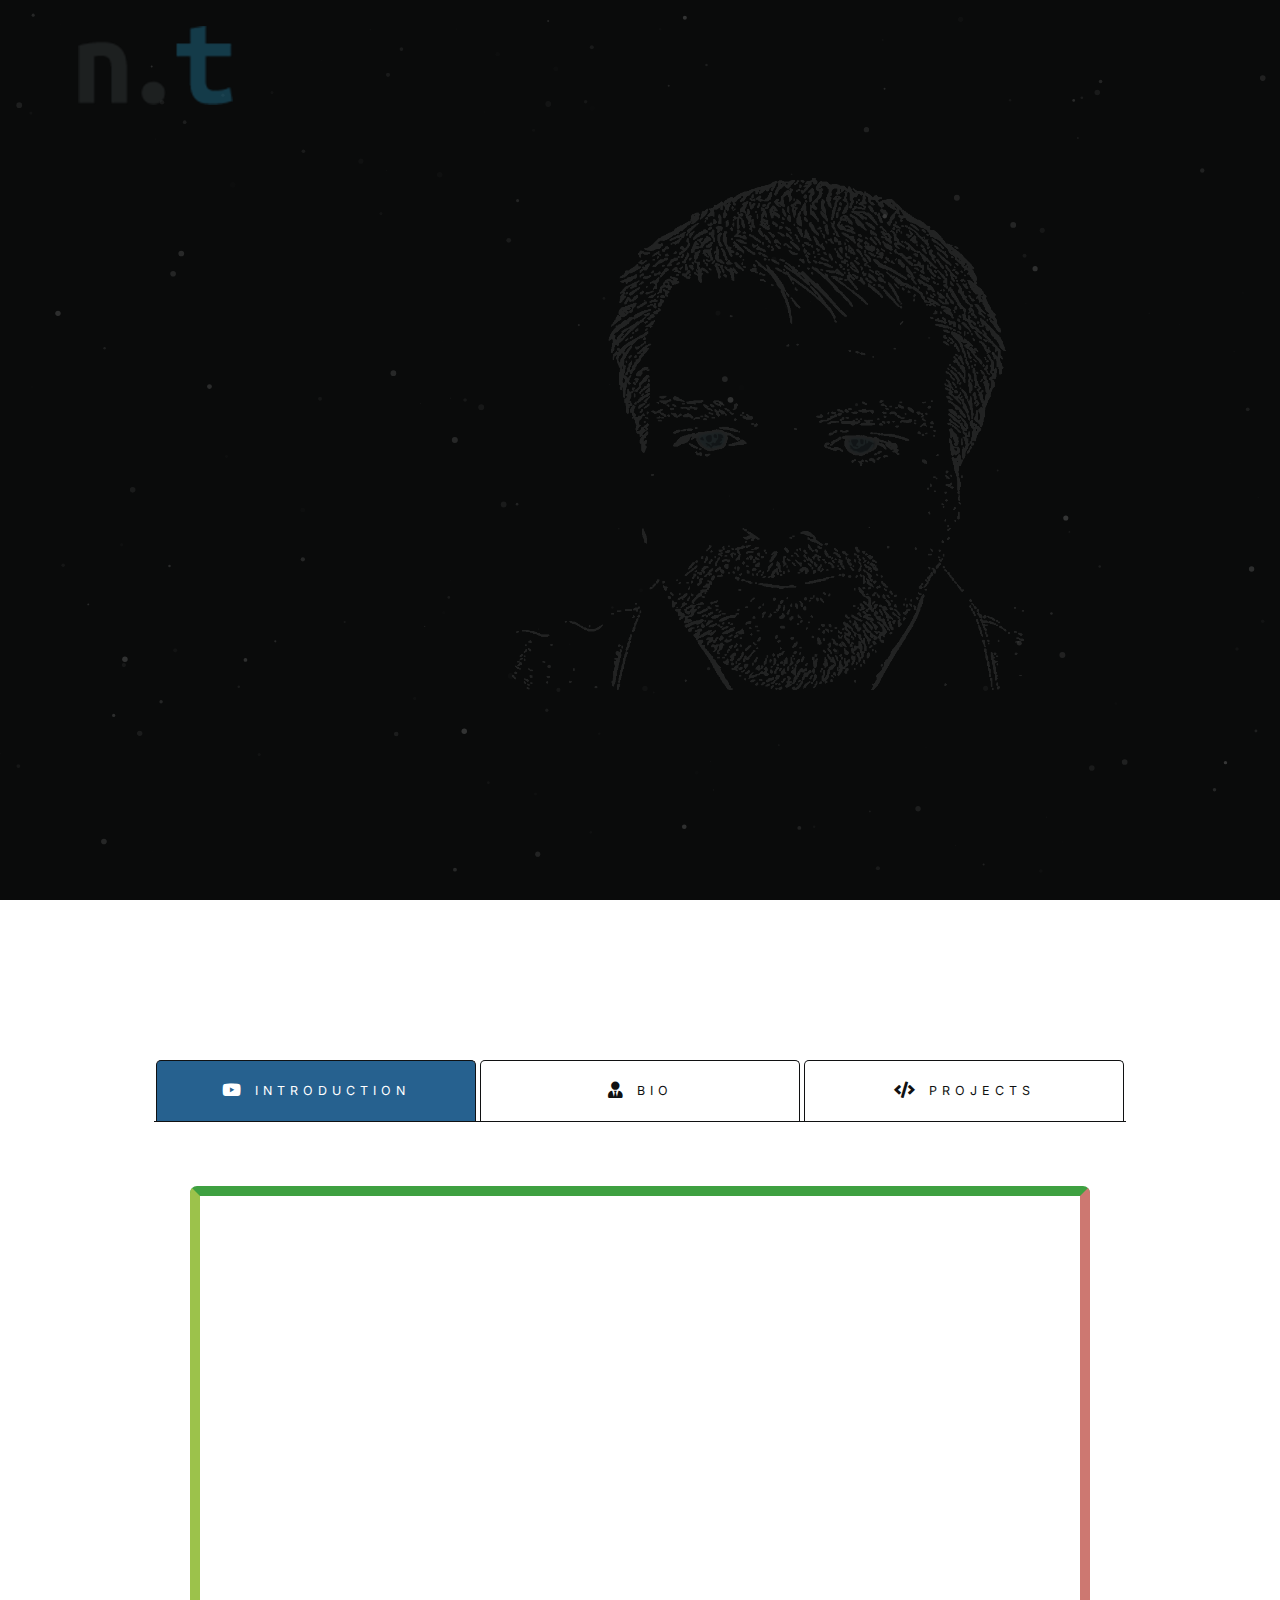
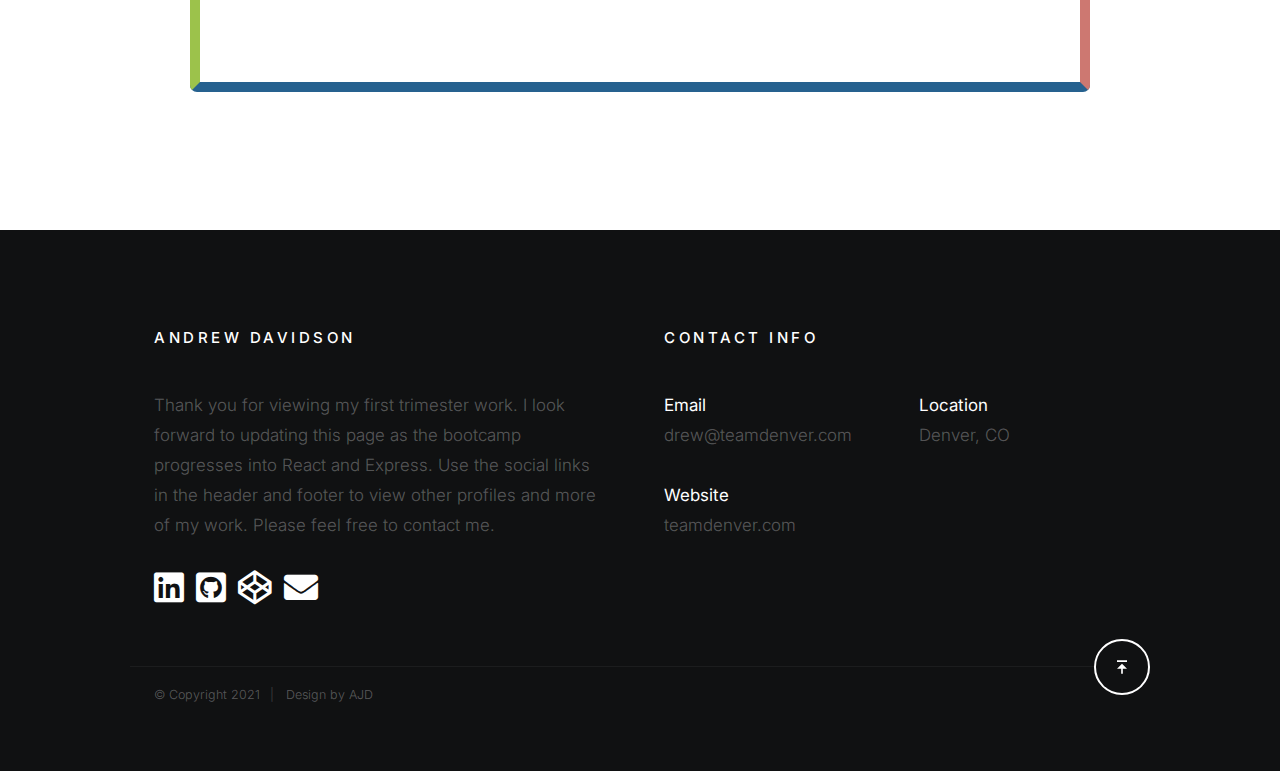
==== commit e75aacdc: "increase project embed size to fil modal" ====
--- a/index.html
+++ b/index.html
@@ -485,7 +485,7 @@
                                 <!--                                        style="width:100%;height:calc(350px + 8vw);overflow:hidden;"-->
                                 <!--                                        title="Development environment"></iframe>-->
                                 <!-- Copy and Paste Me -->
-                                <div class="glitch-embed-wrap" style="height: 420px; width: 100%;">
+                                <div class="glitch-embed-wrap" style="height: 500px; width: 100%;">
                                     <iframe
                                             src="https://glitch.com/embed/#!/embed/pacmen?path=index.html&previewSize=100"
                                             title="pacmen on Glitch"
@@ -533,7 +533,7 @@
                                 <!--                                        style="width:100%;height:calc(350px + 8vw);overflow:hidden;"-->
                                 <!--                                        title="Eye Movement"></iframe>-->
                                 <!-- Copy and Paste Me -->
-                                <div class="glitch-embed-wrap" style="height: 420px; width: 100%;">
+                                <div class="glitch-embed-wrap" style="height: 500px; width: 100%;">
                                     <iframe
                                             src="https://glitch.com/embed/#!/embed/eye-movement?path=README.md&previewSize=100"
                                             title="eye-movement on Glitch"
